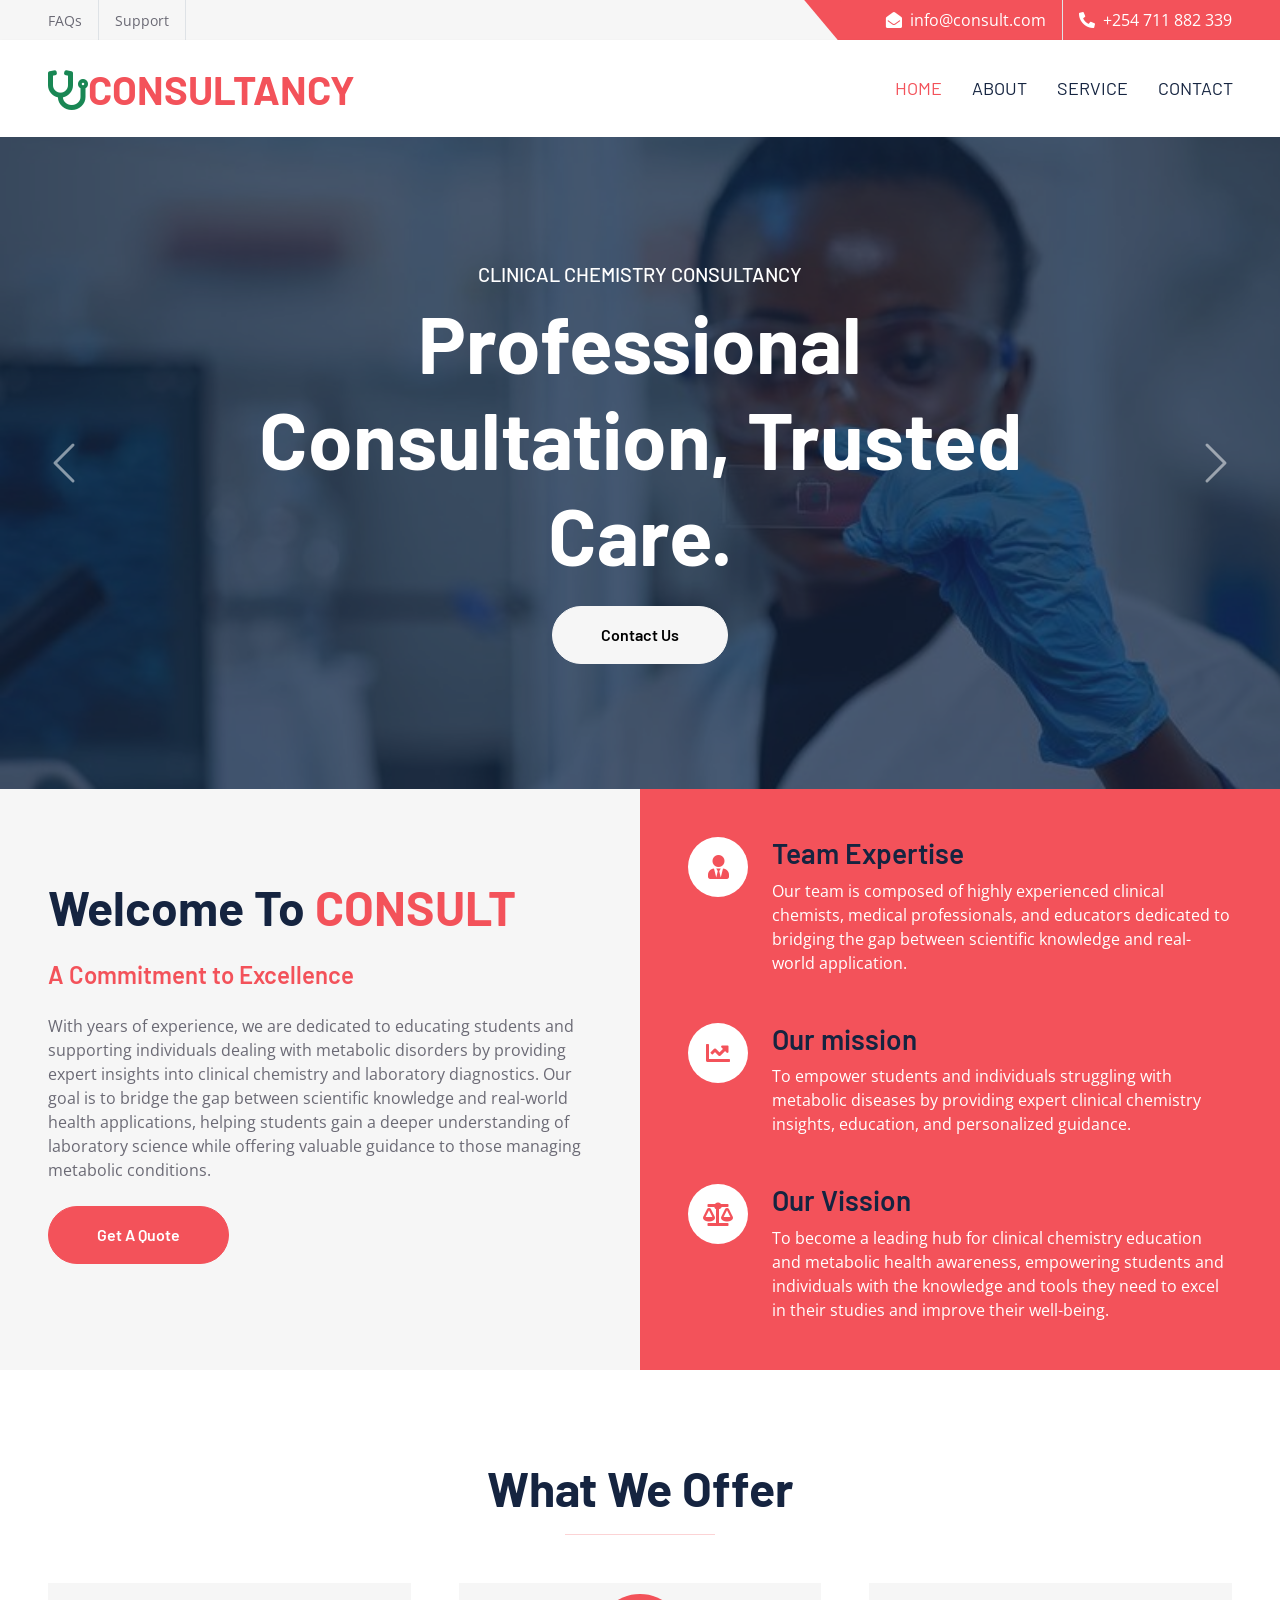
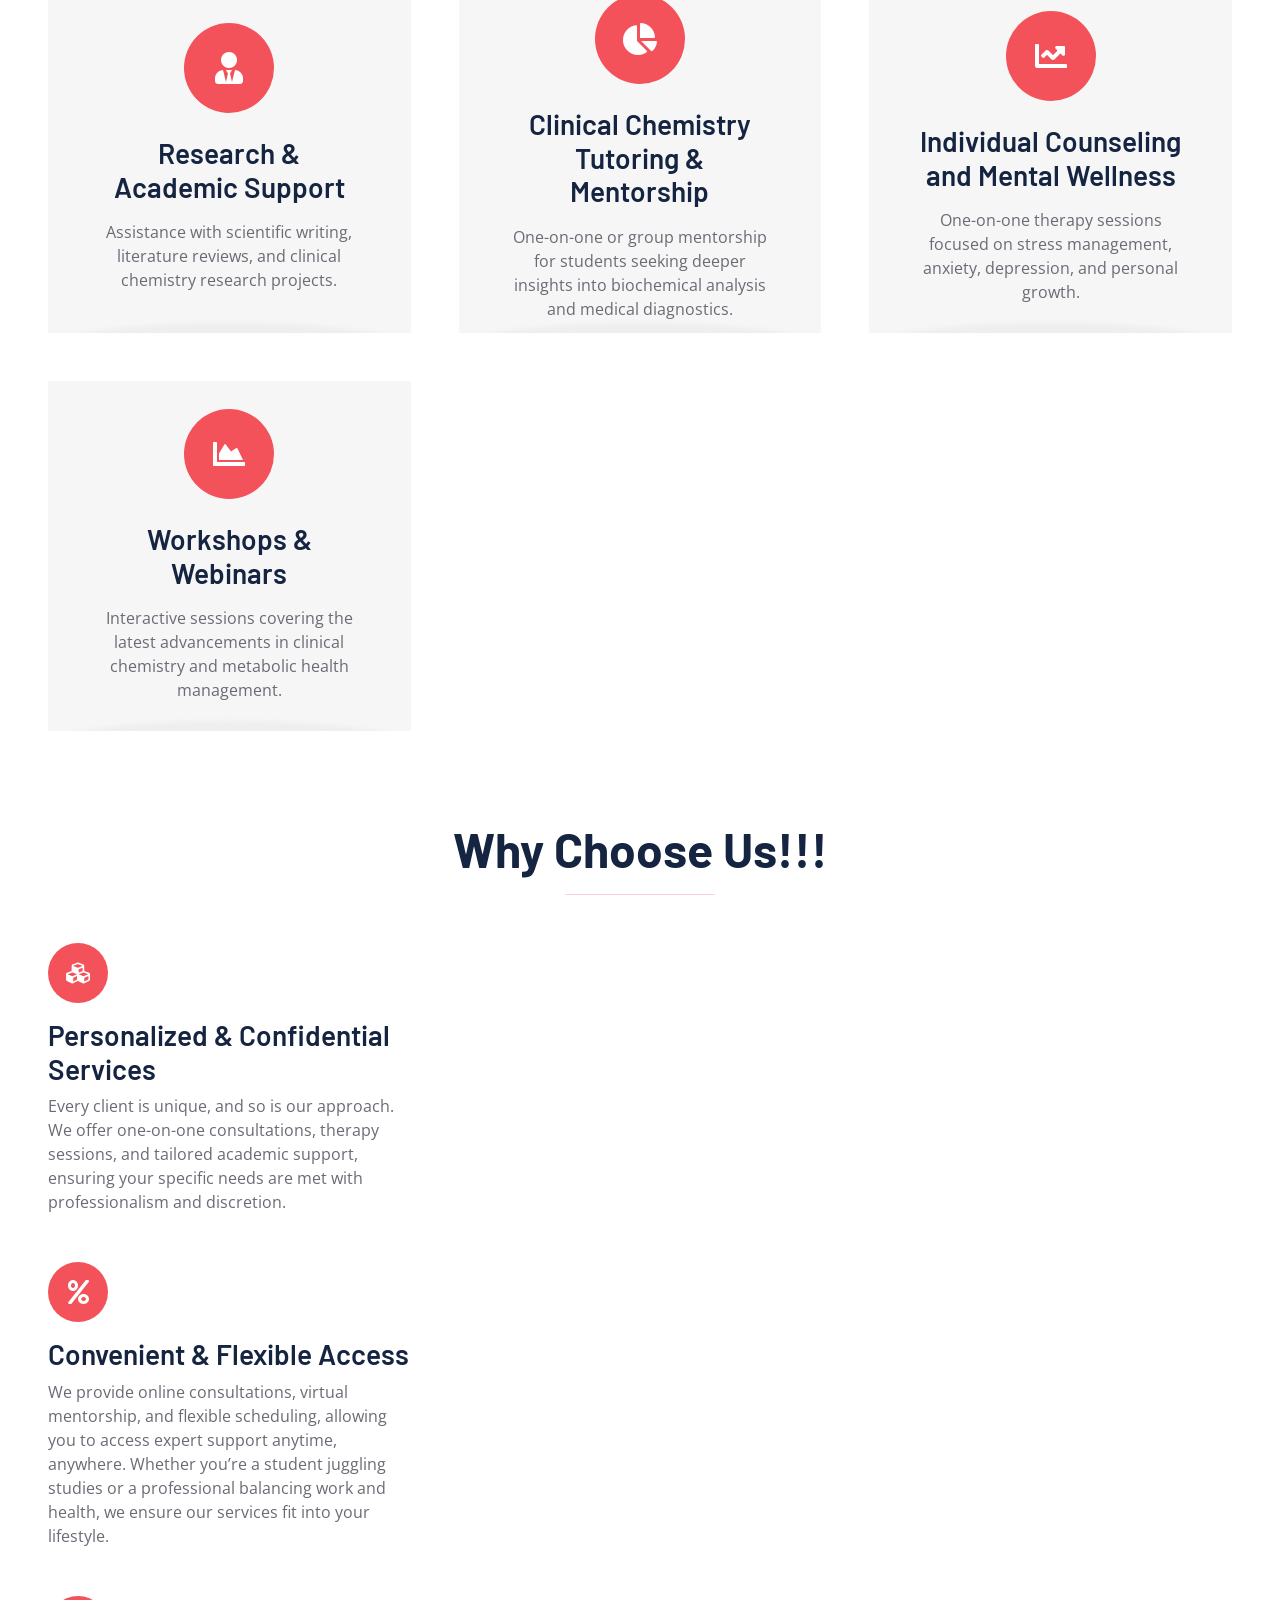
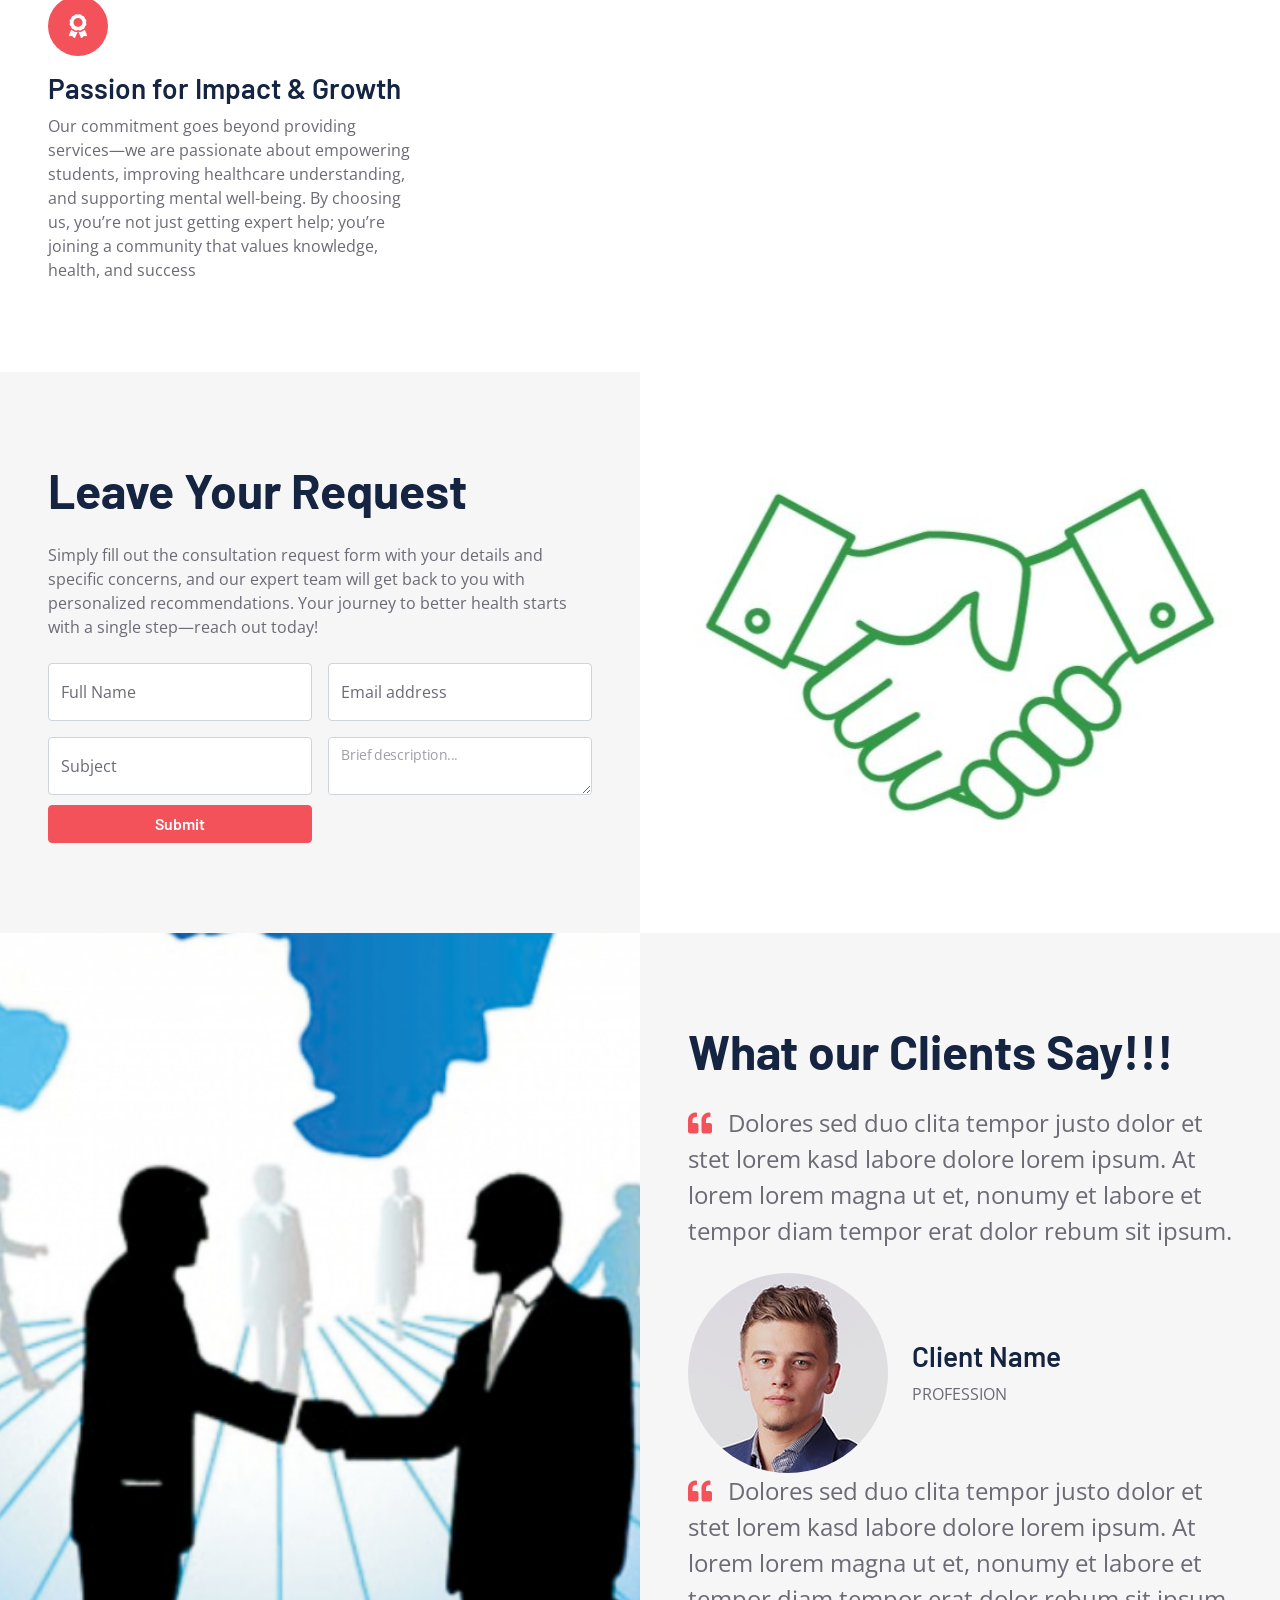
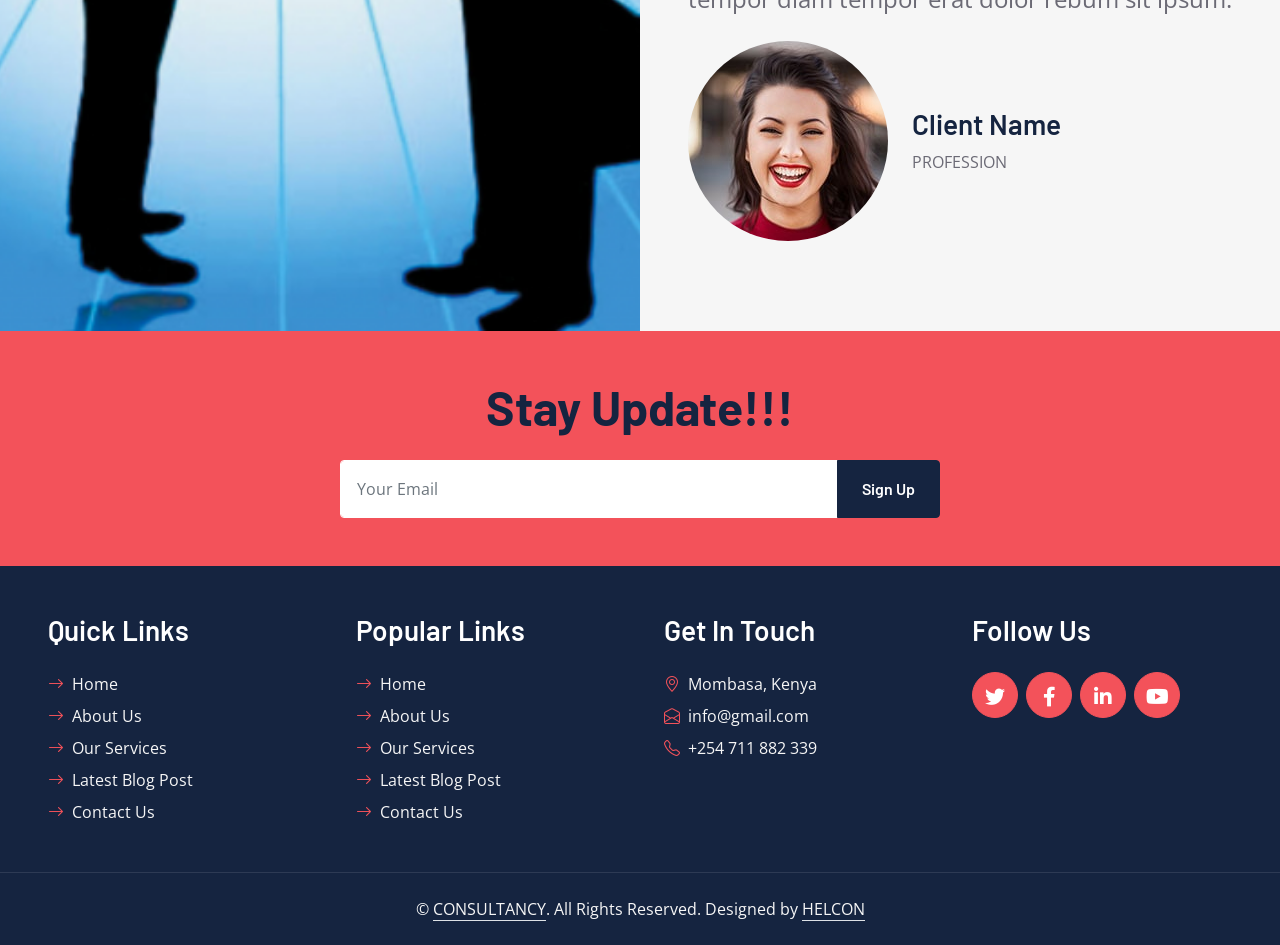
==== index.html @ 4b503c0a "yu" ====
<!DOCTYPE html>
<html lang="en">

<head>
    <meta charset="utf-8">
    <title>Clinical Chemist - Consultancy company</title>
    <meta content="width=device-width, initial-scale=1.0" name="viewport">
    <meta content="Free HTML Templates" name="keywords">
    <meta content="Free HTML Templates" name="description">

    <!-- Favicon -->
    <link href="img/favicon.ico" rel="icon">

    <!-- Google Web Fonts -->
    <link rel="preconnect" href="https://fonts.googleapis.com">
    <link rel="preconnect" href="https://fonts.gstatic.com" crossorigin>
    <link
        href="https://fonts.googleapis.com/css2?family=Barlow:wght@500;600;700&family=Open+Sans:wght@400;600&display=swap"
        rel="stylesheet">

    <!-- Icon Font Stylesheet -->
    <link href="https://cdnjs.cloudflare.com/ajax/libs/font-awesome/5.10.0/css/all.min.css" rel="stylesheet">
    <link href="https://cdn.jsdelivr.net/npm/bootstrap-icons@1.4.1/font/bootstrap-icons.css" rel="stylesheet">

    <!-- Libraries Stylesheet -->
    <link href="lib/owlcarousel/assets/owl.carousel.min.css" rel="stylesheet">

    <!-- Customized Bootstrap Stylesheet -->
    <link href="css/bootstrap.min.css" rel="stylesheet">

    <!-- Template Stylesheet -->
    <link href="css/style.css" rel="stylesheet">
</head>

<div>
    <!-- Topbar Start -->
    <div class="container-fluid bg-secondary ps-5 pe-0 d-none d-lg-block">
        <div class="row gx-0">
            <div class="col-md-6 text-center text-lg-start mb-2 mb-lg-0">
                <div class="d-inline-flex align-items-center">
                    <a class="text-body py-2 pe-3 border-end" href=""><small>FAQs</small></a>
                    <a class="text-body py-2 px-3 border-end" href=""><small>Support</small></a>


                </div>
            </div>
            <div class="col-md-6 text-center text-lg-end">
                <div class="position-relative d-inline-flex align-items-center bg-primary text-white top-shape px-5">
                    <div class="me-3 pe-3 border-end py-2">
                        <p class="m-0"><i class="fa fa-envelope-open me-2"></i>info@consult.com</p>
                    </div>
                    <div class="py-2">
                        <p class="m-0"><i class="fa fa-phone-alt me-2"></i>+254 711 882 339</p>
                    </div>
                </div>
            </div>
        </div>
    </div>
    <!-- Topbar End -->


    <!-- Navbar Start -->
    <nav class="navbar navbar-expand-lg bg-white navbar-light shadow-sm px-5 py-3 py-lg-0">
        <a href="index.html" class="navbar-brand p-0">
            <h1 class="m-0 text-uppercase text-primary"><i class="fas fa-stethoscope text-success"></i>consultancy
            </h1>
        </a>
        <button class="navbar-toggler" type="button" data-bs-toggle="collapse" data-bs-target="#navbarCollapse">
            <span class="navbar-toggler-icon"></span>
        </button>
        <div class="collapse navbar-collapse" id="navbarCollapse">
            <div class="navbar-nav ms-auto py-0 me-n3">
                <a href="index.html" class="nav-item nav-link active">Home</a>
                <a href="#" class="nav-item nav-link">About</a>
                <a href="#" class="nav-item nav-link">Service</a>
                <!-- <div class="nav-item dropdown">
                    <a href="#" class="nav-link dropdown-toggle" data-bs-toggle="dropdown">Pages</a>
                    <div class="dropdown-menu m-0">
                        <a href="blog.html" class="dropdown-item">Blog Grid</a>
                        <a href="detail.html" class="dropdown-item">Blog Detail</a>
                        <a href="feature.html" class="dropdown-item">Features</a>
                        <a href="quote.html" class="dropdown-item">Quote Form</a>
                        <a href="team.html" class="dropdown-item">The Team</a>
                        <a href="testimonial.html" class="dropdown-item">Testimonial</a>
                    </div>
                </div> -->
                <a href="contact.html" class="nav-item nav-link">Contact</a>
            </div>
        </div>
    </nav>
    <!-- Navbar End -->


    <!-- Carousel Start -->
    <div class="container-fluid p-0">
        <div id="header-carousel" class="carousel slide carousel-fade" data-bs-ride="carousel">
            <div class="carousel-inner">
                <div class="carousel-item active">
                    <img class="w-100" src="img/her03.jpg" alt="Image">
                    <div class="carousel-caption d-flex flex-column align-items-center justify-content-center">
                        <div class="p-3" style="max-width: 900px;">
                            <h5 class="text-white text-uppercase">Clinical Chemistry Consultancy</h5>
                            <h1 class="display-1 text-white mb-md-4">Professional
                                Consultation, Trusted Care.</h1>

                            <a href="" class="btn btn-secondary py-md-3 px-md-5 rounded-pill">Contact Us</a>
                        </div>
                    </div>
                </div>
                <div class="carousel-item">
                    <img class="w-100" src="img/hero2.jpeg" alt="Image">
                    <div class="carousel-caption d-flex flex-column align-items-center justify-content-center">
                        <div class="p-3" style="max-width: 900px;">
                            <h5 class="text-white text-uppercase">Clinical Chemistry Consultancy</h5>
                            <h1 class="display-1 text-white mb-md-4">Let Us Guide You to the Pinnacle of Success!</h1>

                            <a href="" class="btn btn-secondary py-md-3 px-md-5 rounded-pill">Contact Us</a>
                        </div>
                    </div>
                </div>
            </div>
            <button class="carousel-control-prev" type="button" data-bs-target="#header-carousel" data-bs-slide="prev">
                <span class="carousel-control-prev-icon" aria-hidden="true"></span>
                <span class="visually-hidden">Previous</span>
            </button>
            <button class="carousel-control-next" type="button" data-bs-target="#header-carousel" data-bs-slide="next">
                <span class="carousel-control-next-icon" aria-hidden="true"></span>
                <span class="visually-hidden">Next</span>
            </button>
        </div>
    </div>
    <!-- Carousel End -->


    <!-- About Start -->
    <div class="container-fluid bg-secondary p-0">
        <div class="row g-0">
            <div class="col-lg-6 py-6 px-5">
                <h1 class="display-5 mb-4">Welcome To <span class="text-primary">CONSULT</span></h1>
                <h4 class="text-primary mb-4">A Commitment to Excellence</h4>
                <p class="mb-4">With years of experience, we are dedicated to educating students and supporting
                    individuals dealing with metabolic disorders by providing expert
                    insights into clinical chemistry and laboratory diagnostics. Our goal is to bridge the gap between
                    scientific knowledge
                    and real-world health applications, helping students gain a deeper understanding of laboratory
                    science while offering
                    valuable guidance to those managing metabolic conditions.</p>

                <a href="" class="btn btn-primary py-md-3 px-md-5 rounded-pill">Get A Quote</a>
            </div>
            <div class="col-lg-6">
                <div class="h-100 d-flex flex-column justify-content-center bg-primary p-5">
                    <div class="d-flex text-white mb-5">
                        <div class="d-flex flex-shrink-0 align-items-center justify-content-center bg-white text-primary rounded-circle mx-auto mb-4"
                            style="width: 60px; height: 60px;">
                            <i class="fa fa-user-tie fs-4"></i>
                        </div>
                        <div class="ps-4">
                            <h3>Team Expertise</h3>
                            <p class="mb-0">Our team is composed of highly experienced clinical chemists, medical
                                professionals, and educators dedicated to bridging
                                the gap between scientific knowledge and real-world application.</p>
                        </div>
                    </div>
                    <div class="d-flex text-white mb-5">
                        <div class="d-flex flex-shrink-0 align-items-center justify-content-center bg-white text-primary rounded-circle mx-auto mb-4"
                            style="width: 60px; height: 60px;">
                            <i class="fa fa-chart-line fs-4"></i>
                        </div>
                        <div class="ps-4">
                            <h3>Our mission</h3>
                            <p class="mb-0">To empower students and individuals struggling with metabolic diseases by
                                providing expert clinical
                                chemistry insights, education, and personalized guidance.</p>
                        </div>
                    </div>
                    <div class="d-flex text-white">
                        <div class="d-flex flex-shrink-0 align-items-center justify-content-center bg-white text-primary rounded-circle mx-auto mb-4"
                            style="width: 60px; height: 60px;">
                            <i class="fa fa-balance-scale fs-4"></i>
                        </div>
                        <div class="ps-4">
                            <h3>Our Vission</h3>
                            <p class="mb-0">To become a leading hub for clinical chemistry education and metabolic
                                health awareness, empowering students and
                                individuals with the knowledge and tools they need to excel in their studies and improve
                                their well-being.</p>
                        </div>
                    </div>
                </div>
            </div>
        </div>
    </div>
    <!-- About End -->


    <!-- Services Start -->
    <div class="container-fluid pt-6 px-5">
        <div class="text-center mx-auto mb-5" style="max-width: 600px;">
            <h1 class="display-5 mb-0">What We Offer</h1>
            <hr class="w-25 mx-auto bg-primary">
        </div>
        <div class="row g-5">
            <div class="col-lg-4 col-md-6">
                <div class="service-item bg-secondary text-center px-5">
                    <div class="d-flex align-items-center justify-content-center bg-primary text-white rounded-circle mx-auto mb-4"
                        style="width: 90px; height: 90px;">
                        <i class="fa fa-user-tie fa-2x"></i>
                    </div>
                    <h3 class="mb-3">Research & Academic Support</h3>
                    <p class="mb-0">Assistance with scientific writing, literature reviews, and clinical chemistry
                        research projects.</p>
                </div>
            </div>
            <div class="col-lg-4 col-md-6">
                <div class="service-item bg-secondary text-center px-5">
                    <div class="d-flex align-items-center justify-content-center bg-primary text-white rounded-circle mx-auto mb-4"
                        style="width: 90px; height: 90px;">
                        <i class="fa fa-chart-pie fa-2x"></i>
                    </div>
                    <h3 class="mb-3">Clinical Chemistry Tutoring & Mentorship</h3>
                    <p class="mb-0">One-on-one or group mentorship for students seeking deeper insights into
                        biochemical analysis and medical diagnostics.</p>
                </div>
            </div>
            <div class="col-lg-4 col-md-6">
                <div class="service-item bg-secondary text-center px-5">
                    <div class="d-flex align-items-center justify-content-center bg-primary text-white rounded-circle mx-auto mb-4"
                        style="width: 90px; height: 90px;">
                        <i class="fa fa-chart-line fa-2x"></i>
                    </div>
                    <h3 class="mb-3">Individual Counseling and Mental Wellness</h3>
                    <p class="mb-0">One-on-one therapy sessions focused on stress management, anxiety, depression, and
                        personal growth.</p>
                </div>
            </div>
            <div class="col-lg-4 col-md-6">
                <div class="service-item bg-secondary text-center px-5">
                    <div class="d-flex align-items-center justify-content-center bg-primary text-white rounded-circle mx-auto mb-4"
                        style="width: 90px; height: 90px;">
                        <i class="fa fa-chart-area fa-2x"></i>
                    </div>
                    <h3 class="mb-3">Workshops & Webinars</h3>
                    <p class="mb-0">Interactive sessions covering the latest advancements in clinical chemistry and
                        metabolic health management.</p>
                </div>
            </div>
        </div>
    </div>
    <!-- Services End -->


    <!-- Features Start -->
    <div class="container-fluid py-6 px-5">
        <div class="text-center mx-auto mb-5" style="max-width: 600px;">
            <h1 class="display-5 mb-0">Why Choose Us!!!</h1>
            <hr class="w-25 mx-auto bg-primary">
        </div>
        <div class="row g-5">
            <div class="col-lg-4">
                <div class="row g-5">
                    <div class="col-12">
                        <div class="bg-primary rounded-circle d-flex align-items-center justify-content-center mb-3"
                            style="width: 60px; height: 60px;">
                            <i class="fa fa-cubes fs-4 text-white"></i>
                        </div>
                        <h3>Personalized & Confidential Services</h3>
                        <p class="mb-0">Every client is unique, and so is our approach. We offer one-on-one
                            consultations, therapy sessions, and tailored
                            academic support, ensuring your specific needs are met with professionalism and discretion.
                        </p>
                    </div>
                    <div class="col-12">
                        <div class="bg-primary rounded-circle d-flex align-items-center justify-content-center mb-3"
                            style="width: 60px; height: 60px;">
                            <i class="fa fa-percent fs-4 text-white"></i>
                        </div>
                        <h3>Convenient & Flexible Access</h3>
                        <p class="mb-0">We provide online consultations, virtual mentorship, and flexible scheduling,
                            allowing you to access expert support
                            anytime, anywhere. Whether you’re a student juggling studies or a professional balancing
                            work and health, we ensure our
                            services fit into your lifestyle.</p>
                    </div>
                    <div class="col-12">
                        <div class="bg-primary rounded-circle d-flex align-items-center justify-content-center mb-3"
                            style="width: 60px; height: 60px;">
                            <i class="fa fa-award fs-4 text-white"></i>
                        </div>
                        <h3>Passion for Impact & Growth</h3>
                        <p class="mb-0">Our commitment goes beyond providing services—we are passionate about empowering
                            students, improving healthcare
                            understanding, and supporting mental well-being. By choosing us, you’re not just getting
                            expert help; you’re joining a
                            community that values knowledge, health, and success</p>
                    </div>
                </div>

            </div>
        </div>
    </div>
    <!-- Features Start -->


    <!-- Quote Start -->
    <div class="container-fluid bg-secondary px-0">
        <div class="row g-0">
            <div class="col-lg-6 py-6 px-5">
                <h1 class="display-5 mb-4">Leave Your Request</h1>
                <p class="mb-4">Simply fill out the consultation request form with your details and specific concerns,
                    and our expert team will get back
                    to you with personalized recommendations. Your journey to better health starts with a single
                    step—reach out today!</p>
                <form>
                    <div class="row gx-3">
                        <div class="col-6">
                            <div class="form-floating">
                                <input type="text" class="form-control" id="form-floating-1" placeholder="John Doe">
                                <label for="form-floating-1">Full Name</label>
                            </div>
                        </div>
                        <div class="col-6">
                            <div class="form-floating mb-3">
                                <input type="email" class="form-control" id="form-floating-2"
                                    placeholder="name@example.com">
                                <label for="form-floating-2">Email address</label>
                            </div>
                        </div>
                        <div class="col-6">
                            <div class="form-floating">
                                <input type="text" class="form-control" id="form-floating-1" placeholder="John Doe">
                                <label for="form-floating-1">Subject</label>
                            </div>
                        </div>
                        <div class="col-6">
                            <div class="form-floating">
                                <textarea class="form-control" id="form-floating-1"></textarea>

                                <label for="form-floating-1">Brief description...</label>
                            </div>
                        </div>
                        <div class="col-6" style="margin-top: 10px;">
                            <button class="btn btn-primary w-100 h-100" type="submit">Submit</button>
                        </div>
                    </div>
                </form>
            </div>
            <div class="col-lg-6" style="min-height: 400px;">
                <div class="position-relative h-100">
                    <img class="position-absolute w-100 h-100" src="img/handshake.jpg" style="object-fit: cover;">
                </div>
            </div>
        </div>
    </div>
    <!-- Quote End -->


    <!-- Team Start -->
    <!--
    <div class="container-fluid py-6 px-5">
        <div class="text-center mx-auto mb-5" style="max-width: 600px;">
            <h1 class="display-5 mb-0">Our Team Members</h1>
            <hr class="w-25 mx-auto bg-primary">
        </div>
        <div class="row g-5">
            <div class="col-lg-4">
                <div class="team-item position-relative overflow-hidden">
                    <img class="img-fluid w-100" src="img/team-1.jpg" alt="">
                    <div class="team-text w-100 position-absolute top-50 text-center bg-primary p-4">
                        <h3 class="text-white">Full Name</h3>
                        <p class="text-white text-uppercase mb-0">Designation</p>
                    </div>
                </div>
            </div>
            <div class="col-lg-4">
                <div class="team-item position-relative overflow-hidden">
                    <img class="img-fluid w-100" src="img/team-2.jpg" alt="">
                    <div class="team-text w-100 position-absolute top-50 text-center bg-primary p-4">
                        <h3 class="text-white">Full Name</h3>
                        <p class="text-white text-uppercase mb-0">Designation</p>
                    </div>
                </div>
            </div>
            <div class="col-lg-4">
                <div class="team-item position-relative overflow-hidden">
                    <img class="img-fluid w-100" src="img/team-3.jpg" alt="">
                    <div class="team-text w-100 position-absolute top-50 text-center bg-primary p-4">
                        <h3 class="text-white">Full Name</h3>
                        <p class="text-white text-uppercase mb-0">Designation</p>
                    </div>
                </div>
            </div>
        </div>
    </div> -->
    <!-- Team End -->


    <!-- Testimonial Start -->
    <div class="container-fluid bg-secondary p-0">
        <div class="row g-0">
            <div class="col-lg-6" style="min-height: 500px;">
                <div class="position-relative h-100">
                    <img class="position-absolute w-100 h-100" src="img/client2.png" style="object-fit: cover;">
                </div>
            </div>
            <div class="col-lg-6 py-6 px-5">
                <h1 class="display-5 mb-4">What our Clients Say!!!</h1>
                <div class="owl-carousel testimonial-carousel">
                    <div class="testimonial-item">
                        <p class="fs-4 fw-normal mb-4"><i class="fa fa-quote-left text-primary me-3"></i>Dolores sed duo
                            clita tempor justo dolor et stet lorem kasd labore dolore lorem ipsum. At lorem lorem magna
                            ut et, nonumy et labore et tempor diam tempor erat dolor rebum sit ipsum.</p>
                        <div class="d-flex align-items-center">
                            <img class="img-fluid rounded-circle" src="img/testimonial-1.jpg" alt="">
                            <div class="ps-4">
                                <h3>Client Name</h3>
                                <span class="text-uppercase">Profession</span>
                            </div>
                        </div>
                    </div>
                    <div class="testimonial-item">
                        <p class="fs-4 fw-normal mb-4"><i class="fa fa-quote-left text-primary me-3"></i>Dolores sed duo
                            clita tempor justo dolor et stet lorem kasd labore dolore lorem ipsum. At lorem lorem magna
                            ut et, nonumy et labore et tempor diam tempor erat dolor rebum sit ipsum.</p>
                        <div class="d-flex align-items-center">
                            <img class="img-fluid rounded-circle" src="img/testimonial-2.jpg" alt="">
                            <div class="ps-4">
                                <h3>Client Name</h3>
                                <span class="text-uppercase">Profession</span>
                            </div>
                        </div>
                    </div>
                </div>
            </div>
        </div>
    </div>
    <!-- Testimonial End -->


    <!-- Blog Start -->
    <!--
    <div class="container-fluid py-6 px-5">
        <div class="text-center mx-auto mb-5" style="max-width: 600px;">
            <h1 class="display-5 mb-0">Latest Blog Post</h1>
            <hr class="w-25 mx-auto bg-primary">
        </div>
        <div class="row g-5">
            <div class="col-lg-4">
                <div class="blog-item">
                    <div class="position-relative overflow-hidden">
                        <img class="img-fluid" src="img/blog-1.jpg" alt="">
                    </div>
                    <div class="bg-secondary d-flex">
                        <div
                            class="flex-shrink-0 d-flex flex-column justify-content-center text-center bg-primary text-white px-4">
                            <span>01</span>
                            <h5 class="text-uppercase m-0">Jan</h5>
                            <span>2045</span>
                        </div>
                        <div class="d-flex flex-column justify-content-center py-3 px-4">
                            <div class="d-flex mb-2">
                                <small class="text-uppercase me-3"><i class="bi bi-person me-2"></i>Admin</small>
                                <small class="text-uppercase me-3"><i class="bi bi-bookmarks me-2"></i>Web
                                    Design</small>
                            </div>
                            <a class="h4" href="">Magna sea dolor ipsum amet lorem eos</a>
                        </div>
                    </div>
                </div>
            </div>
            <div class="col-lg-4">
                <div class="blog-item">
                    <div class="position-relative overflow-hidden">
                        <img class="img-fluid" src="img/blog-2.jpg" alt="">
                    </div>
                    <div class="bg-secondary d-flex">
                        <div
                            class="flex-shrink-0 d-flex flex-column justify-content-center text-center bg-primary text-white px-4">
                            <span>01</span>
                            <h5 class="text-uppercase m-0">Jan</h5>
                            <span>2045</span>
                        </div>
                        <div class="d-flex flex-column justify-content-center py-3 px-4">
                            <div class="d-flex mb-2">
                                <small class="text-uppercase me-3"><i class="bi bi-person me-2"></i>Admin</small>
                                <small class="text-uppercase me-3"><i class="bi bi-bookmarks me-2"></i>Web
                                    Design</small>
                            </div>
                            <a class="h4" href="">Magna sea dolor ipsum amet lorem eos</a>
                        </div>
                    </div>
                </div>
            </div>
            <div class="col-lg-4">
                <div class="blog-item">
                    <div class="position-relative overflow-hidden">
                        <img class="img-fluid" src="img/blog-3.jpg" alt="">
                    </div>
                    <div class="bg-secondary d-flex">
                        <div
                            class="flex-shrink-0 d-flex flex-column justify-content-center text-center bg-primary text-white px-4">
                            <span>01</span>
                            <h5 class="text-uppercase m-0">Jan</h5>
                            <span>2045</span>
                        </div>
                        <div class="d-flex flex-column justify-content-center py-3 px-4">
                            <div class="d-flex mb-2">
                                <small class="text-uppercase me-3"><i class="bi bi-person me-2"></i>Admin</small>
                                <small class="text-uppercase me-3"><i class="bi bi-bookmarks me-2"></i>Web
                                    Design</small>
                            </div>
                            <a class="h4" href="">Magna sea dolor ipsum amet lorem eos</a>
                        </div>
                    </div>
                </div>
            </div>
        </div>
    </div>
    -->
    <!-- Blog End -->


    <!-- Footer Start -->
    <div class="container-fluid bg-primary text-secondary p-5">
        <div class="row g-5">
            <div class="col-12 text-center">
                <h1 class="display-5 mb-4">Stay Update!!!</h1>
                <form class="mx-auto" style="max-width: 600px;">
                    <div class="input-group">
                        <input type="text" class="form-control border-white p-3" placeholder="Your Email">
                        <button class="btn btn-dark px-4">Sign Up</button>
                    </div>
                </form>
            </div>
        </div>
    </div>
    <div class="container-fluid bg-dark text-secondary p-5">
        <div class="row g-5">
            <div class="col-lg-3 col-md-6">
                <h3 class="text-white mb-4">Quick Links</h3>
                <div class="d-flex flex-column justify-content-start">
                    <a class="text-secondary mb-2" href="#"><i class="bi bi-arrow-right text-primary me-2"></i>Home</a>
                    <a class="text-secondary mb-2" href="#"><i class="bi bi-arrow-right text-primary me-2"></i>About
                        Us</a>
                    <a class="text-secondary mb-2" href="#"><i class="bi bi-arrow-right text-primary me-2"></i>Our
                        Services</a>
                    <a class="text-secondary mb-2" href="#"><i class="bi bi-arrow-right text-primary me-2"></i>Latest
                        Blog Post</a>
                    <a class="text-secondary" href="#"><i class="bi bi-arrow-right text-primary me-2"></i>Contact Us</a>
                </div>
            </div>
            <div class="col-lg-3 col-md-6">
                <h3 class="text-white mb-4">Popular Links</h3>
                <div class="d-flex flex-column justify-content-start">
                    <a class="text-secondary mb-2" href="#"><i class="bi bi-arrow-right text-primary me-2"></i>Home</a>
                    <a class="text-secondary mb-2" href="#"><i class="bi bi-arrow-right text-primary me-2"></i>About
                        Us</a>
                    <a class="text-secondary mb-2" href="#"><i class="bi bi-arrow-right text-primary me-2"></i>Our
                        Services</a>
                    <a class="text-secondary mb-2" href="#"><i class="bi bi-arrow-right text-primary me-2"></i>Latest
                        Blog Post</a>
                    <a class="text-secondary" href="#"><i class="bi bi-arrow-right text-primary me-2"></i>Contact Us</a>
                </div>
            </div>
            <div class="col-lg-3 col-md-6">
                <h3 class="text-white mb-4">Get In Touch</h3>
                <p class="mb-2"><i class="bi bi-geo-alt text-primary me-2"></i>Mombasa, Kenya</p>
                <p class="mb-2"><i class="bi bi-envelope-open text-primary me-2"></i>info@gmail.com</p>
                <p class="mb-0"><i class="bi bi-telephone text-primary me-2"></i>+254 711 882 339</p>
            </div>
            <div class="col-lg-3 col-md-6">
                <h3 class="text-white mb-4">Follow Us</h3>
                <div class="d-flex">
                    <a class="btn btn-lg btn-primary btn-lg-square rounded-circle me-2" href="#"><i
                            class="fab fa-twitter fw-normal"></i></a>
                    <a class="btn btn-lg btn-primary btn-lg-square rounded-circle me-2" href="#"><i
                            class="fab fa-facebook-f fw-normal"></i></a>
                    <a class="btn btn-lg btn-primary btn-lg-square rounded-circle me-2"
                        href="https://freewebsitecode.com"><i class="fab fa-linkedin-in fw-normal"></i></a>
                    <a class="btn btn-lg btn-primary btn-lg-square rounded-circle" href="#"><i
                            class="fab fa-youtube fw-normal"></i></a>
                </div>
            </div>
        </div>
    </div>
    <div class="container-fluid bg-dark text-secondary text-center border-top py-4 px-5"
        style="border-color: rgba(256, 256, 256, .1) !important;">
        <p class="m-0">&copy; <a class="text-secondary border-bottom" href="">CONSULTANCY</a>. All Rights Reserved.
            Designed by <a class="text-secondary border-bottom" href="https://helcon.xyz">HELCON</a></p>
    </div>
    <!-- Footer End -->


    <!-- Back to Top -->
    <a href="#" class="btn btn-lg btn-primary btn-lg-square rounded-circle back-to-top"><i
            class="bi bi-arrow-up"></i></a>


    <!-- JavaScript Libraries -->
    <script src="https://code.jquery.com/jquery-3.4.1.min.js"></script>
    <script src="https://cdn.jsdelivr.net/npm/bootstrap@5.0.0/dist/js/bootstrap.bundle.min.js"></script>
    <script src="lib/easing/easing.min.js"></script>
    <script src="lib/waypoints/waypoints.min.js"></script>
    <script src="lib/owlcarousel/owl.carousel.min.js"></script>

    <!-- Template Javascript -->
    <script src="js/main.js"></script>
    </body>

</html>
---- css/style.css ----
/********** Template CSS **********/
:root {
    --primary: #F3525A;
    --secondary: #F6F6F6;
    --light: #FFFFFF;
    --dark: #152440;
}

h1,
h2,
.font-weight-bold {
    font-weight: 700 !important;
}

h3,
h4,
.font-weight-semi-bold {
    font-weight: 600 !important;
}

h5,
h6,
.font-weight-medium {
    font-weight: 500 !important;
}

.pt-6 {
    padding-top: 90px;
}

.pb-6 {
    padding-bottom: 90px;
}

.py-6 {
    padding-top: 90px;
    padding-bottom: 90px;
}

.btn {
    font-family: 'Barlow', sans-serif;
    font-weight: 600;
    transition: .5s;
}

.btn-primary {
    color: #FFFFFF;
}

.btn-square {
    width: 36px;
    height: 36px;
}

.btn-sm-square {
    width: 28px;
    height: 28px;
}

.btn-lg-square {
    width: 46px;
    height: 46px;
}

.btn-square,
.btn-sm-square,
.btn-lg-square {
    padding-left: 0;
    padding-right: 0;
    text-align: center;
}

.back-to-top {
    position: fixed;
    display: none;
    right: 45px;
    bottom: 45px;
    z-index: 99;
}

.top-shape::before {
    position: absolute;
    content: "";
    width: 35px;
    height: 100%;
    top: 0;
    left: -17px;
    background: var(--primary);
    transform: skew(40deg);
}

.navbar-light .navbar-nav .nav-link {
    font-family: 'Barlow', sans-serif;
    padding: 35px 15px;
    font-size: 18px;
    text-transform: uppercase;
    color: var(--dark);
    outline: none;
    transition: .5s;
}

.sticky-top.navbar-light .navbar-nav .nav-link {
    padding: 20px 15px;
}

.navbar-light .navbar-nav .nav-link:hover,
.navbar-light .navbar-nav .nav-link.active {
    color: var(--primary);
}

@media (max-width: 991.98px) {
    .navbar-light .navbar-nav .nav-link  {
        padding: 10px 0;
    }
}

.carousel-caption {
    top: 0;
    left: 0;
    right: 0;
    bottom: 0;
    background: rgba(21, 36, 64, .7);
    z-index: 1;
}

@media (max-width: 576px) {
    .carousel-caption h5 {
        font-size: 14px;
        font-weight: 500 !important;
    }

    .carousel-caption h1 {
        font-size: 30px;
        font-weight: 600 !important;
    }
}

.carousel-control-prev,
.carousel-control-next {
    width: 10%;
}

.carousel-control-prev-icon,
.carousel-control-next-icon {
    width: 3rem;
    height: 3rem;
}

.service-item {
    position: relative;
    overflow: hidden;
    height: 350px;
    display: flex;
    flex-direction: column;
    align-items: center;
    justify-content: center;
    transition: .3s;
}

.service-item::after {
    position: absolute;
    content: "";
    width: 100%;
    height: 50px;
    bottom: -50px;
    left: 0;
    background: var(--light);
    border-radius: 100% 100% 0 0;
    box-shadow: 0px -10px 5px #EEEEEE;
    transition: .5s;
}

.service-item:hover::after {
    bottom: -25px;
}

.service-item p {
    transition: .3s;
}

.service-item:hover p {
    margin-bottom: 25px !important;
}

.team-item img {
    transform: scale(1.15);
    margin-left: -30px;
    transition: .5s;
}

.team-item:hover img {
    margin-left: 0;
}

.team-item .team-text {
    left: -100%;
    transition: .5s;
}

.team-item .team-text::after {
    position: absolute;
    content: "";
    width: 0;
    height: 0;
    top: 50%;
    right: -60px;
    margin-top: -30px;
    border: 30px solid;
    border-color: transparent transparent transparent var(--primary);
}

.team-item:hover .team-text {
    left: 0;
}

.testimonial-carousel .owl-nav {
    margin-top: 30px;
    display: flex;
    justify-content: start;
}

.testimonial-carousel .owl-nav .owl-prev,
.testimonial-carousel .owl-nav .owl-next{
    position: relative;
    margin: 0 5px;
    width: 45px;
    height: 45px;
    display: flex;
    align-items: center;
    justify-content: center;
    color: #FFFFFF;
    background: var(--primary);
    font-size: 22px;
    border-radius: 45px;
    transition: .5s;
}

.testimonial-carousel .owl-nav .owl-prev:hover,
.testimonial-carousel .owl-nav .owl-next:hover {
    color: var(--dark);
}

.testimonial-carousel .owl-item img {
    width: 90px;
    height: 90px;
}

.blog-item img {
    transition: .5s;
}

.blog-item:hover img {
    transform: scale(1.1);
}
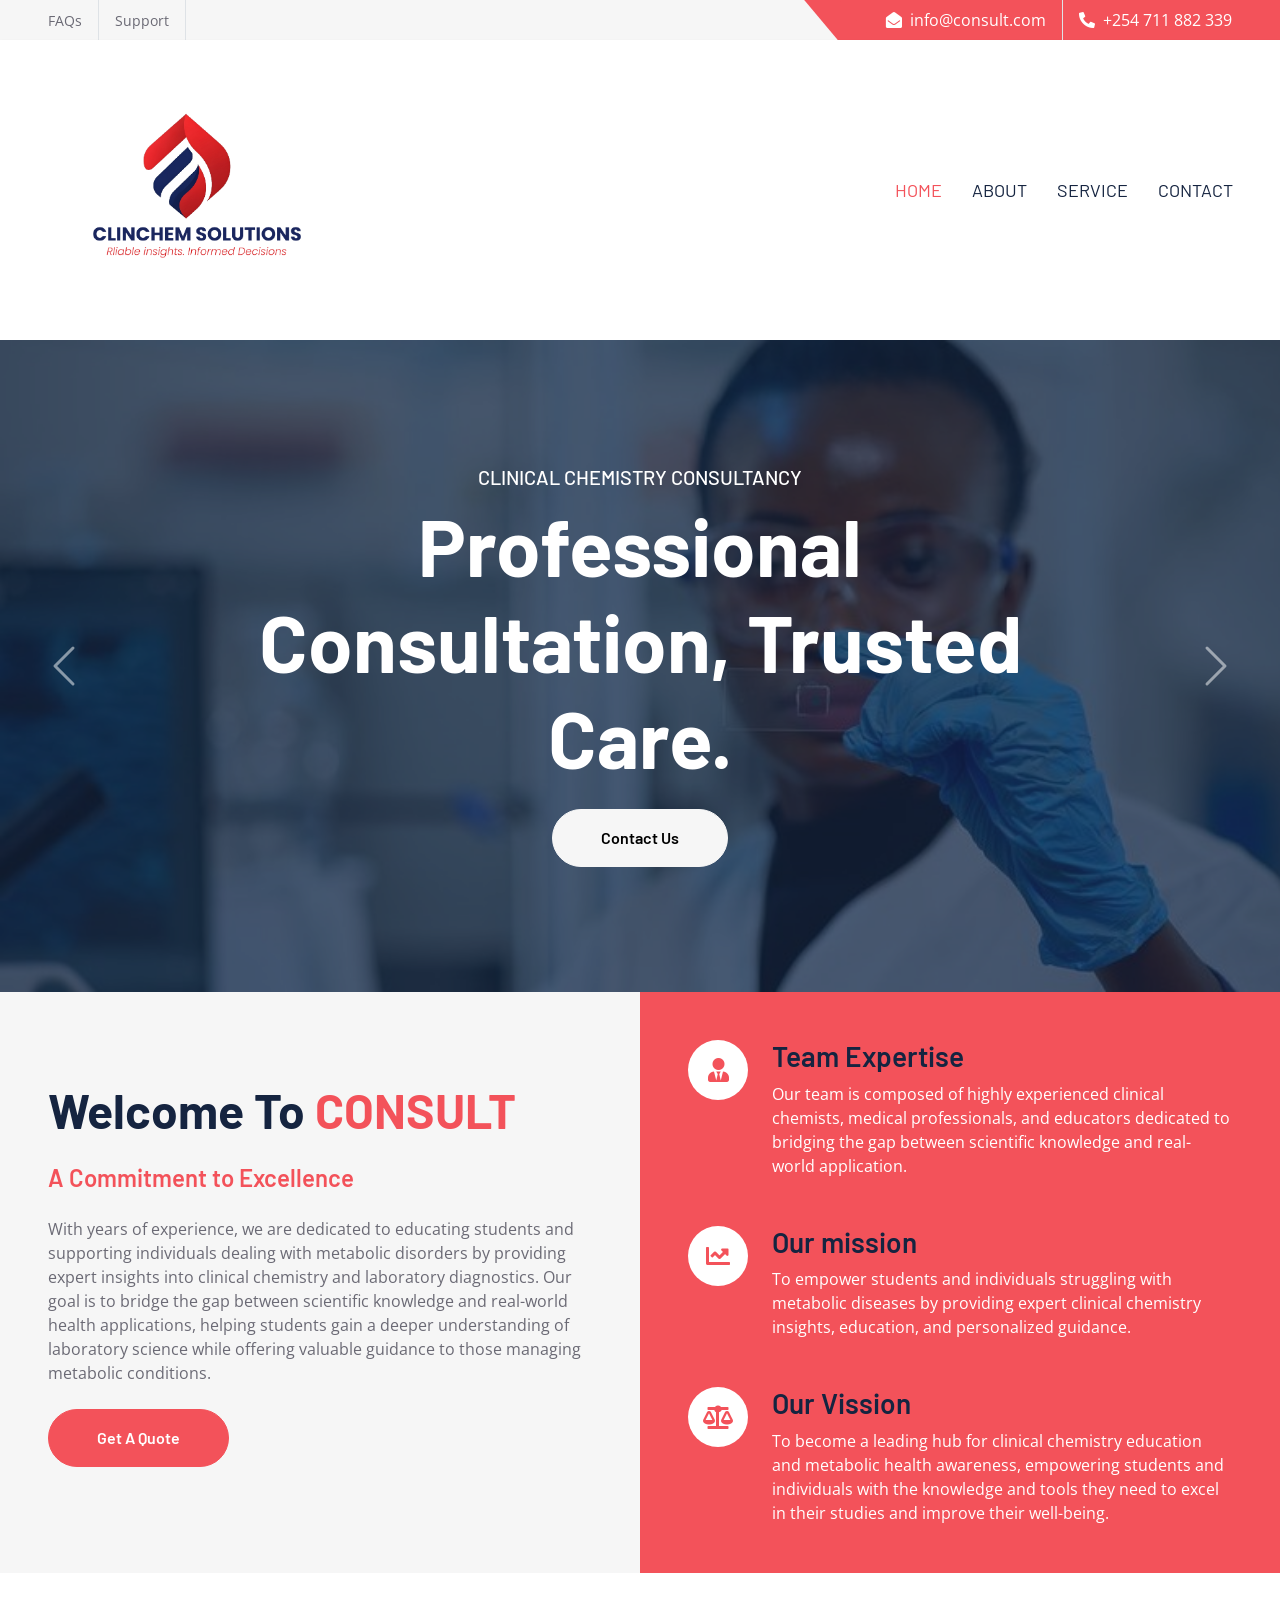
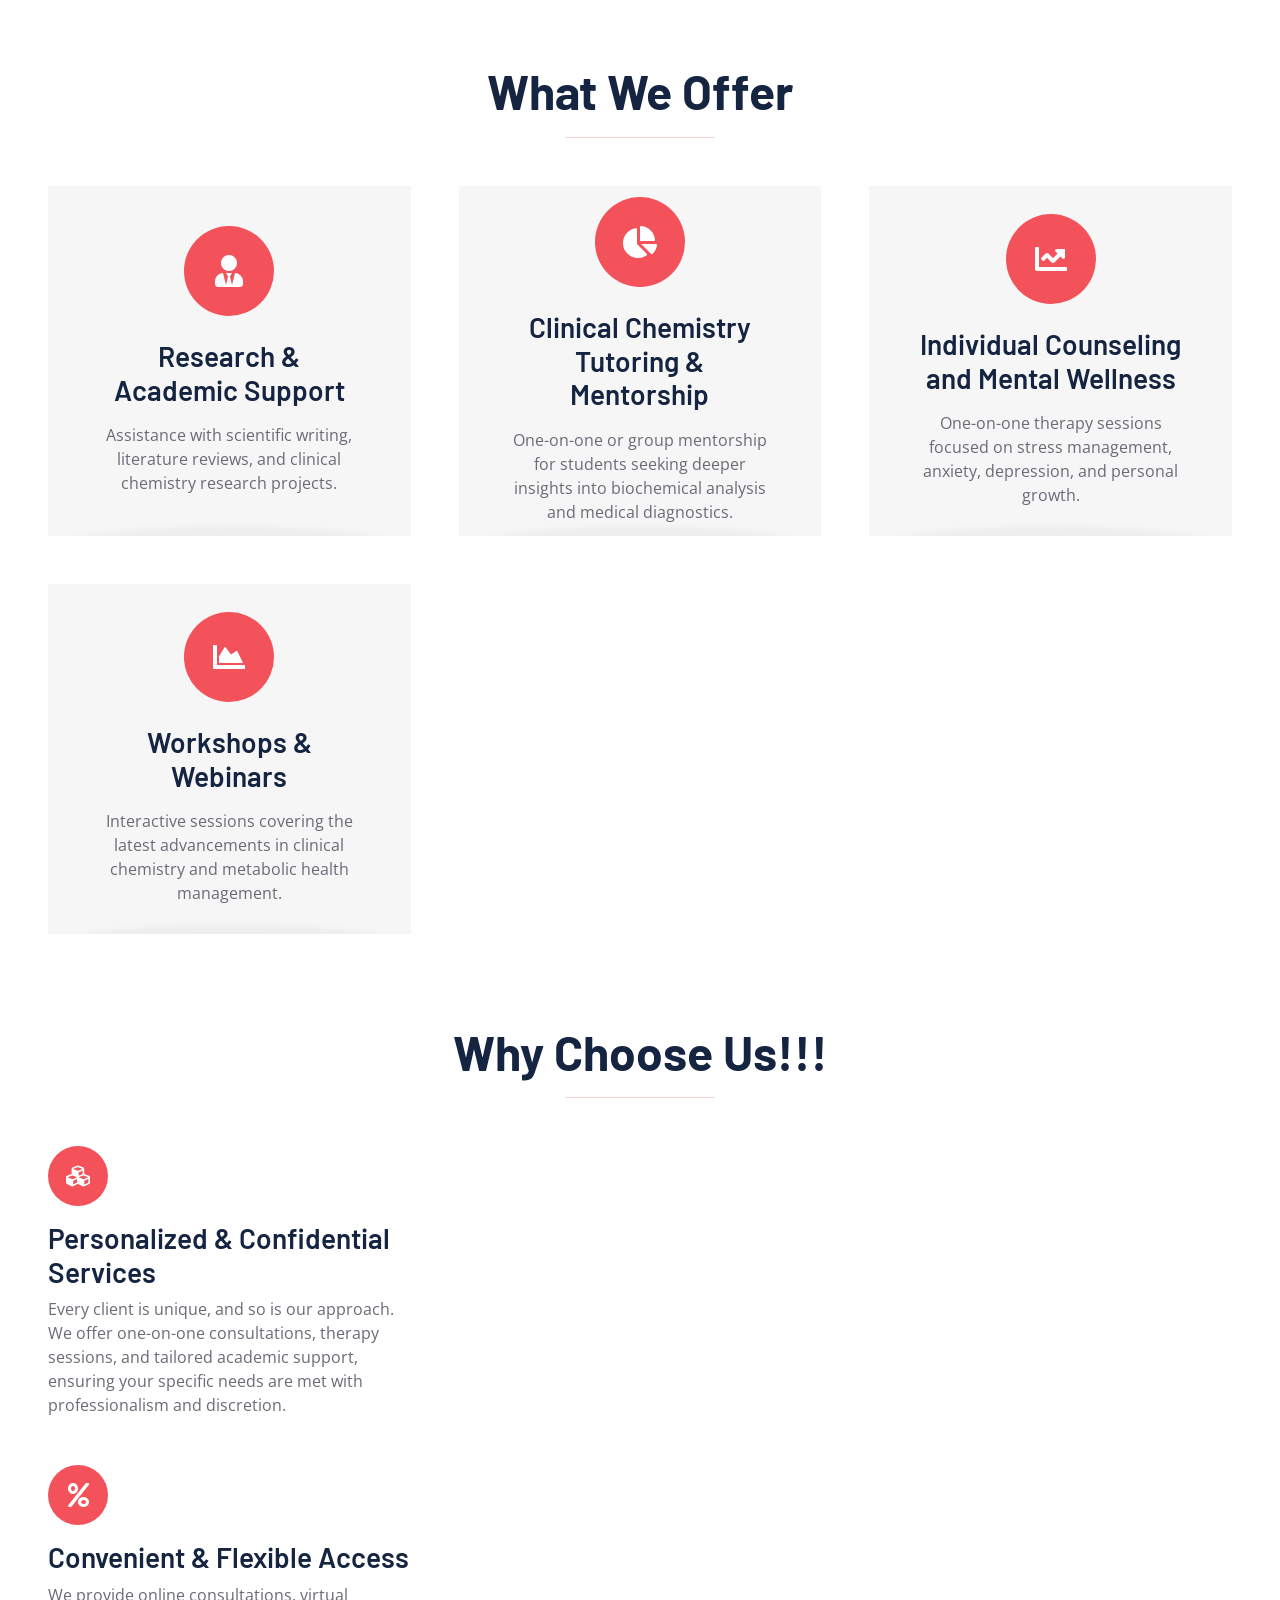
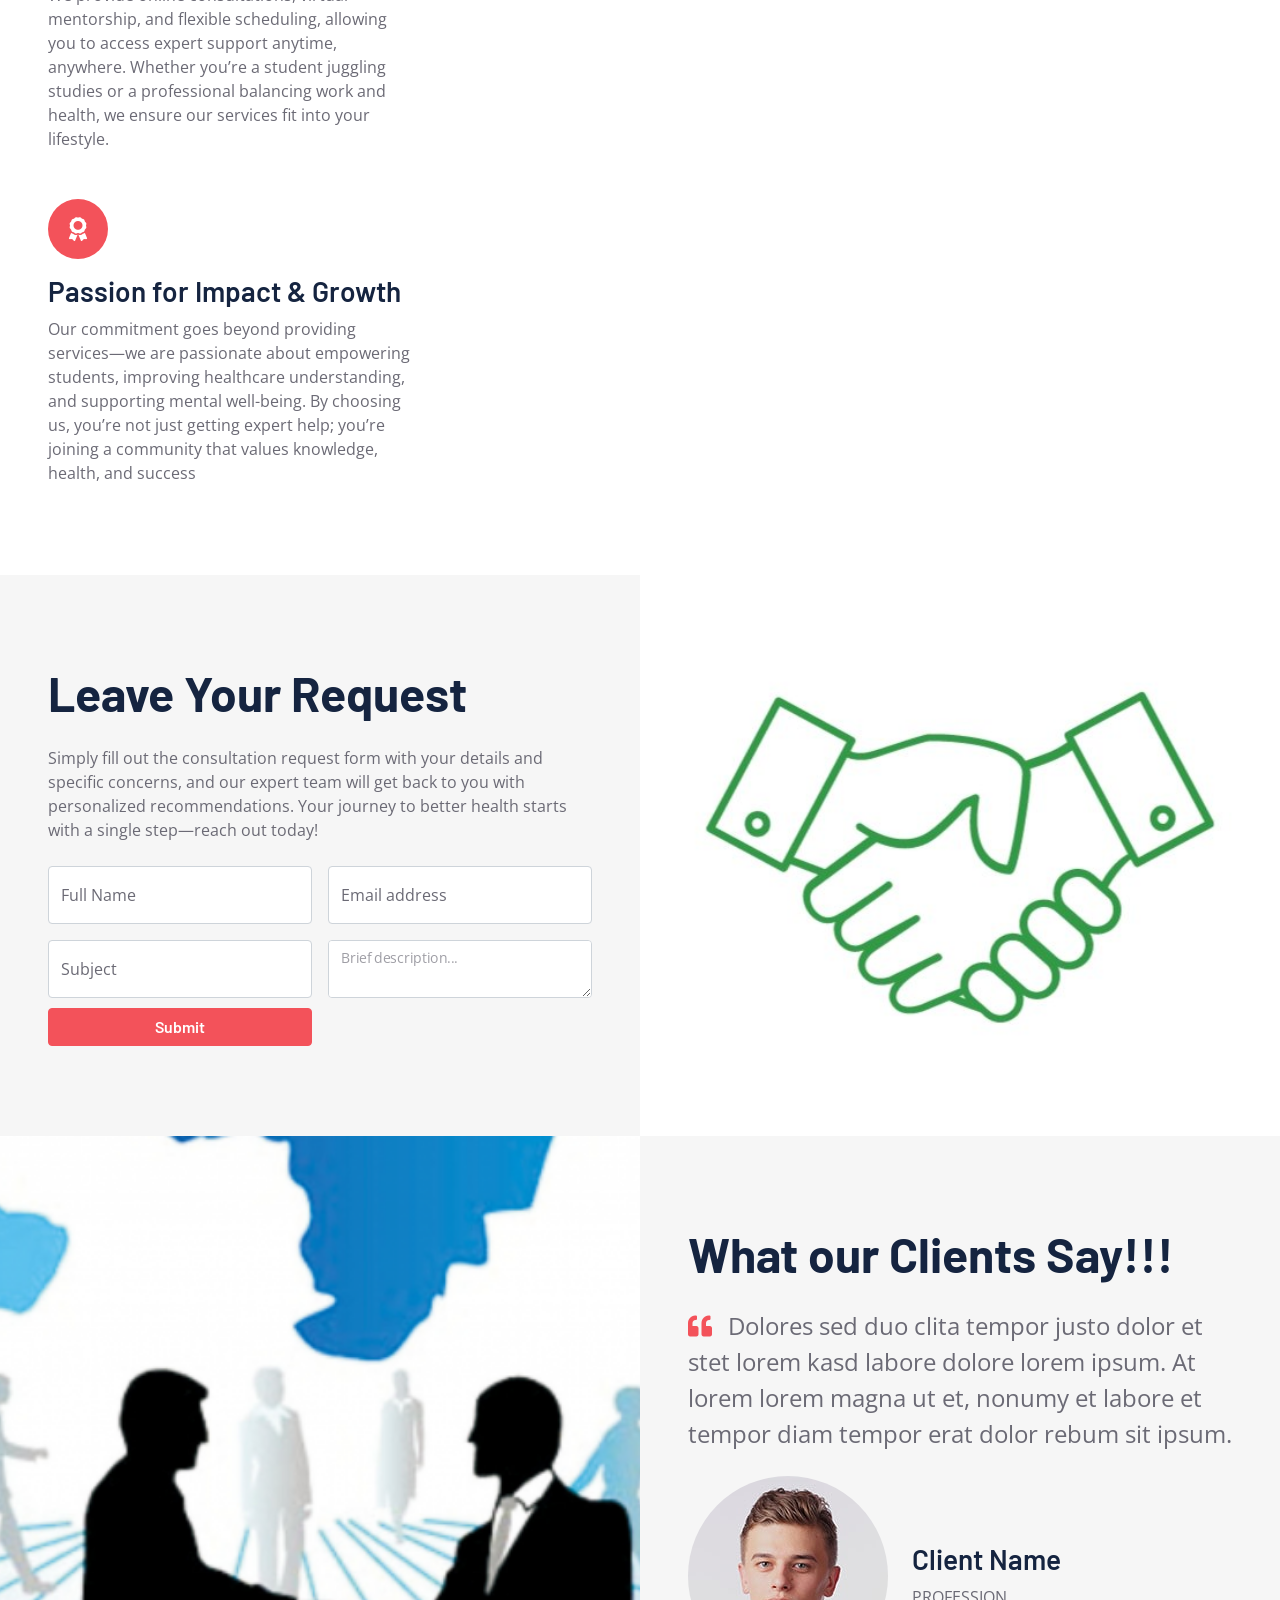
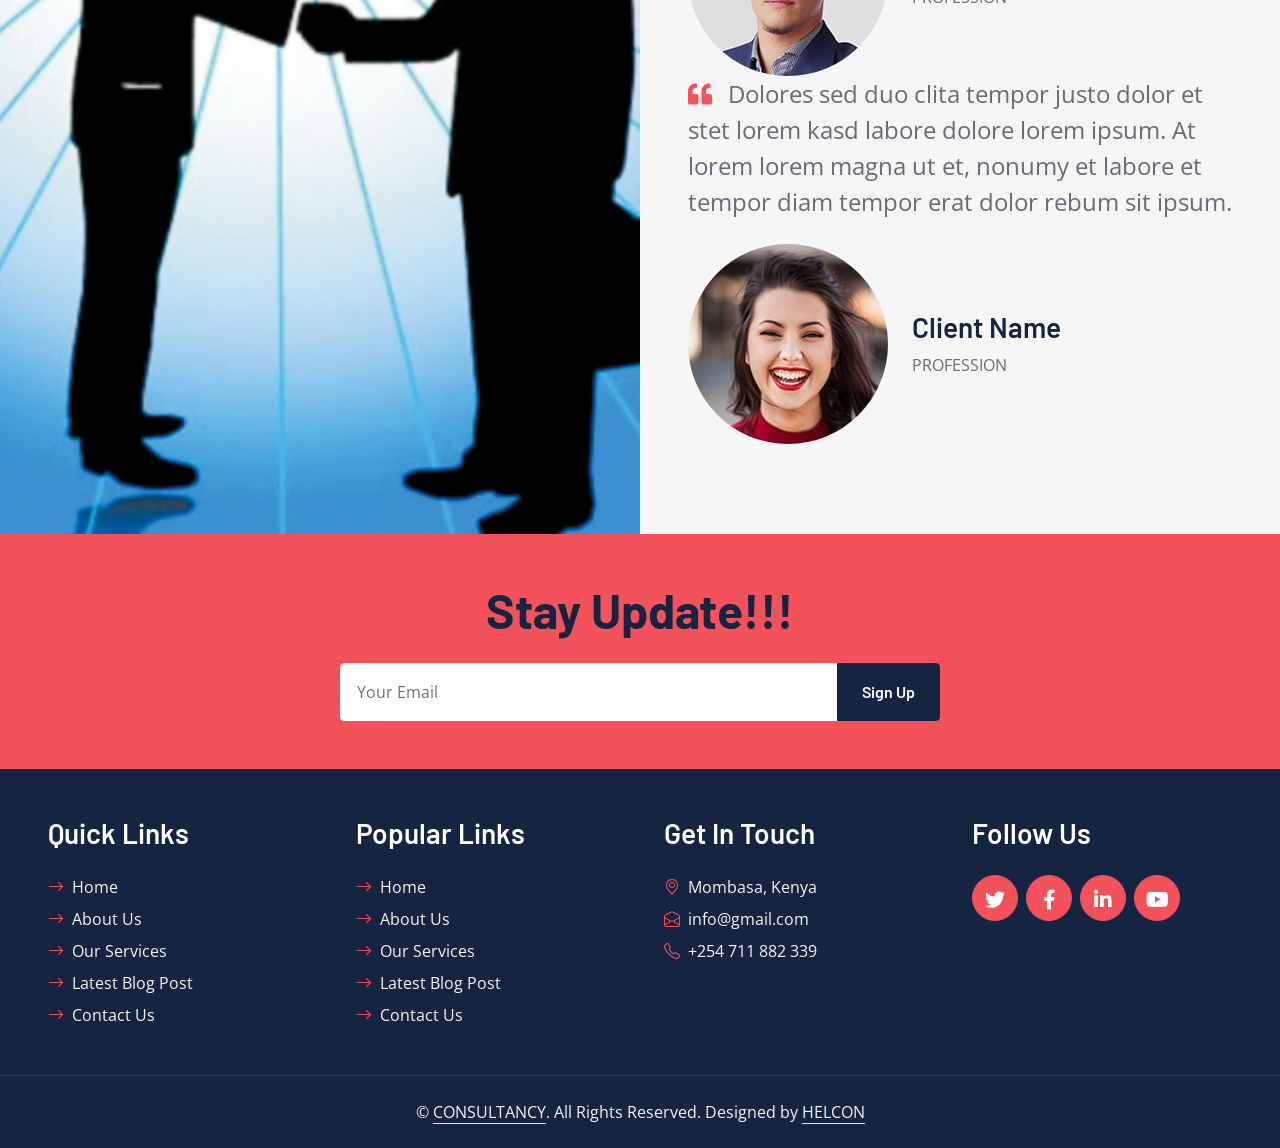
==== commit a771163e: "uifc" ====
--- a/index.html
+++ b/index.html
@@ -9,7 +9,7 @@
     <meta content="Free HTML Templates" name="description">
 
     <!-- Favicon -->
-    <link href="img/favicon.ico" rel="icon">
+    <link href="img/logo.png" rel="icon">
 
     <!-- Google Web Fonts -->
     <link rel="preconnect" href="https://fonts.googleapis.com">
@@ -62,7 +62,8 @@
     <!-- Navbar Start -->
     <nav class="navbar navbar-expand-lg bg-white navbar-light shadow-sm px-5 py-3 py-lg-0">
         <a href="index.html" class="navbar-brand p-0">
-            <h1 class="m-0 text-uppercase text-primary"><i class="fas fa-stethoscope text-success"></i>consultancy
+            <h1 class="m-0 text-uppercase text-primary"><img src="img/logo2.png" alt=""
+                    style="width: 300px;height: 300px;">
             </h1>
         </a>
         <button class="navbar-toggler" type="button" data-bs-toggle="collapse" data-bs-target="#navbarCollapse">
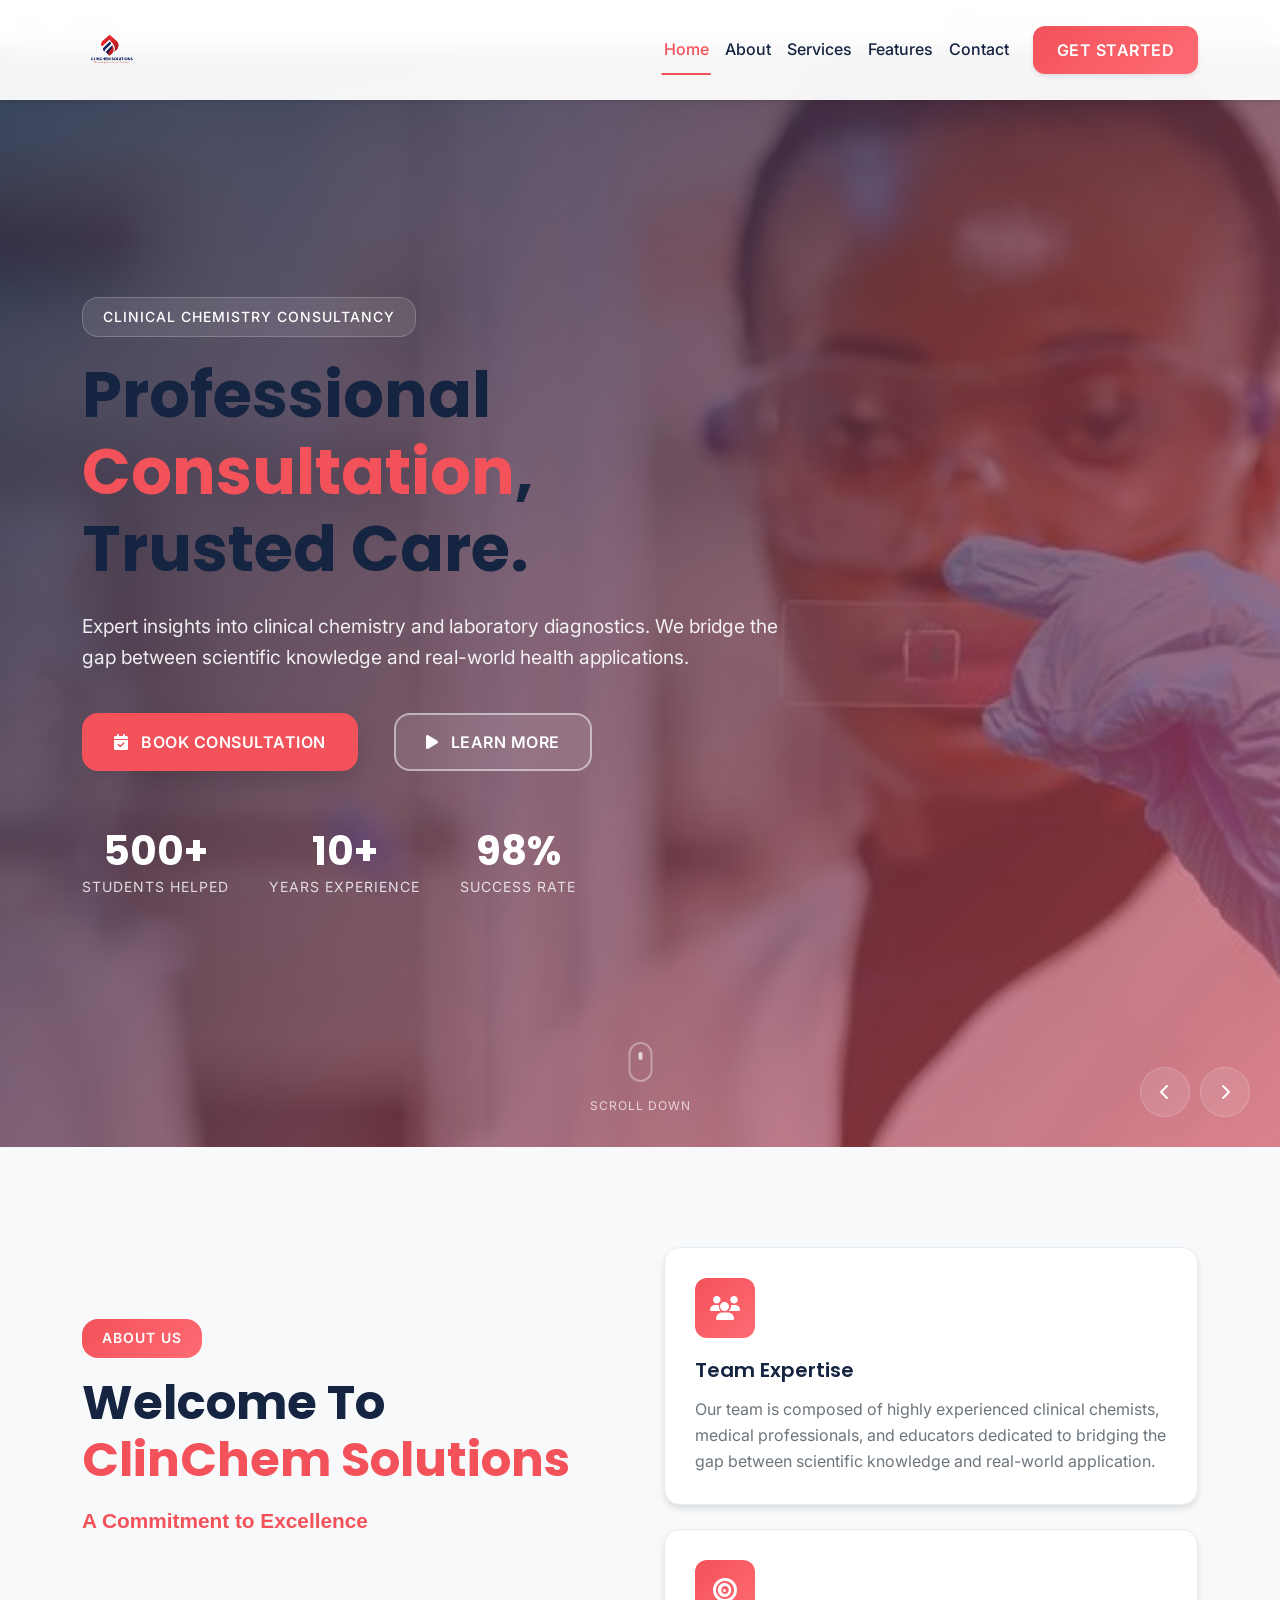
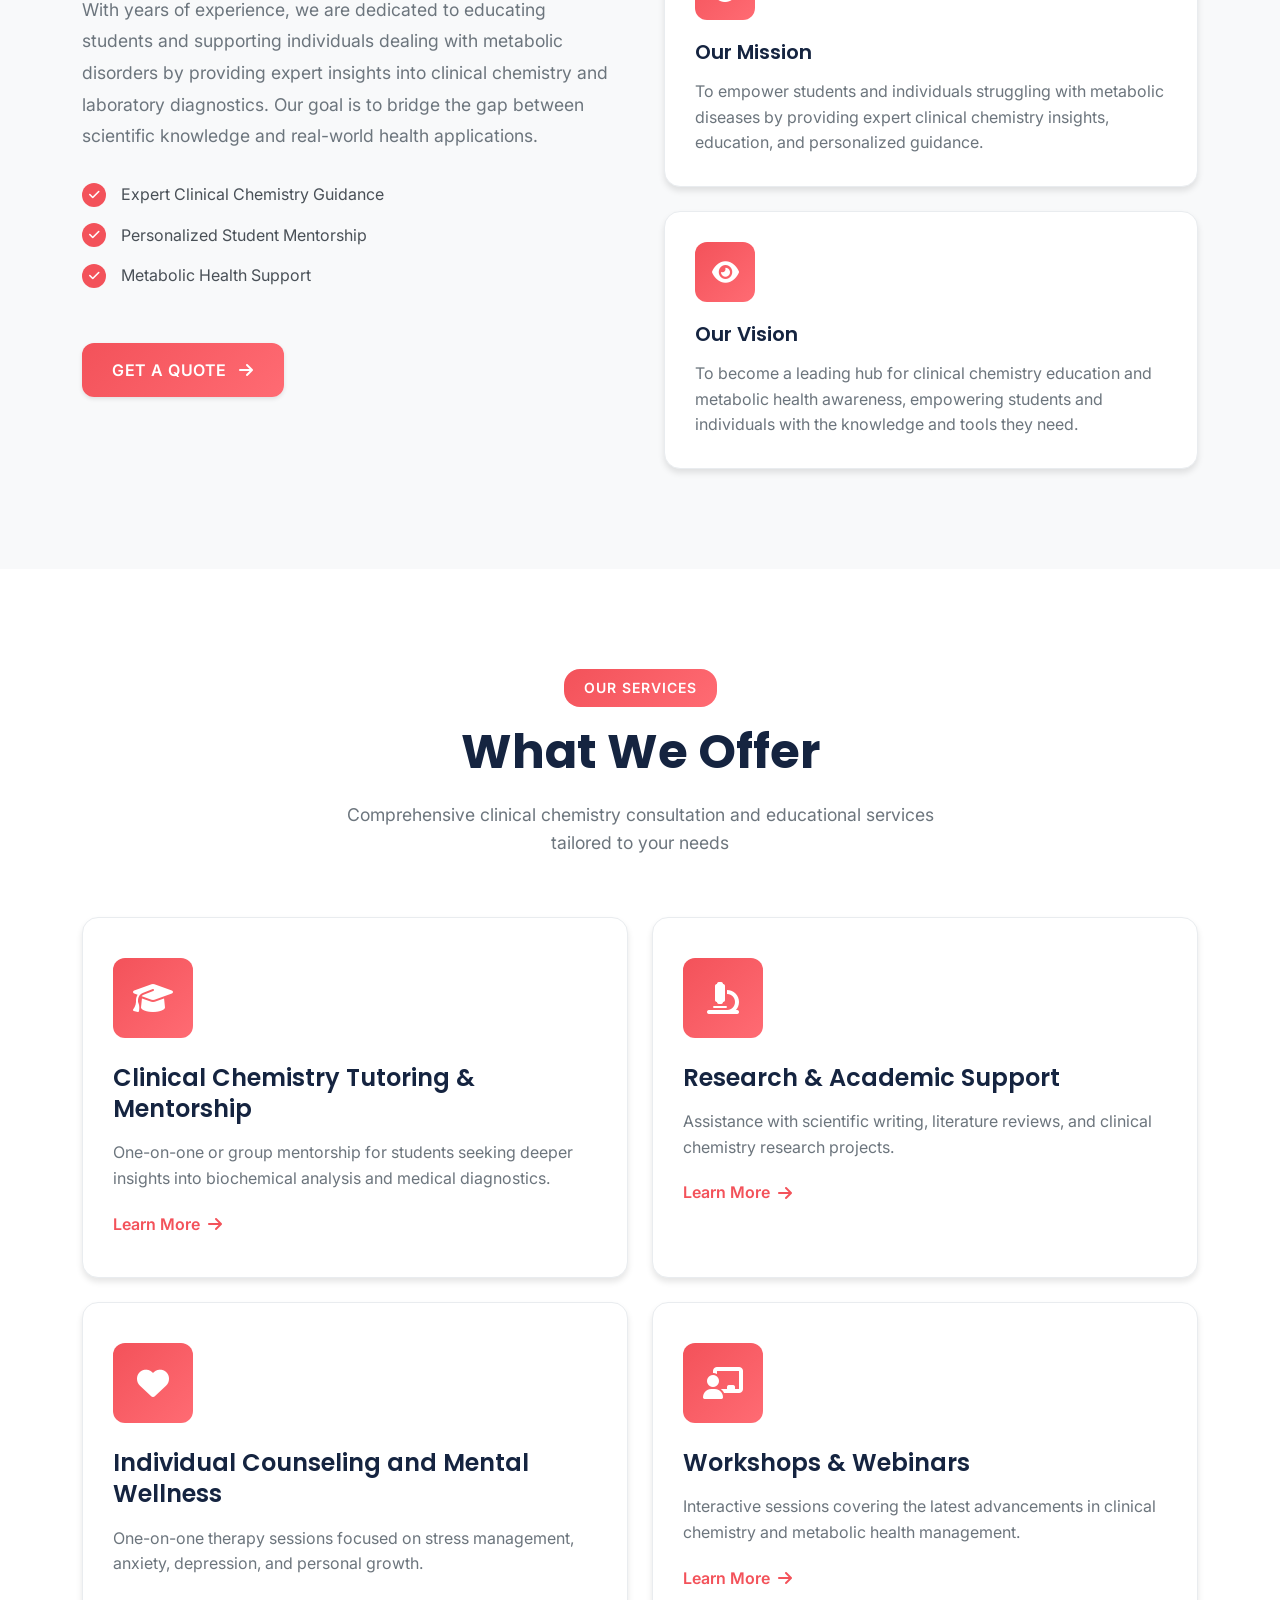
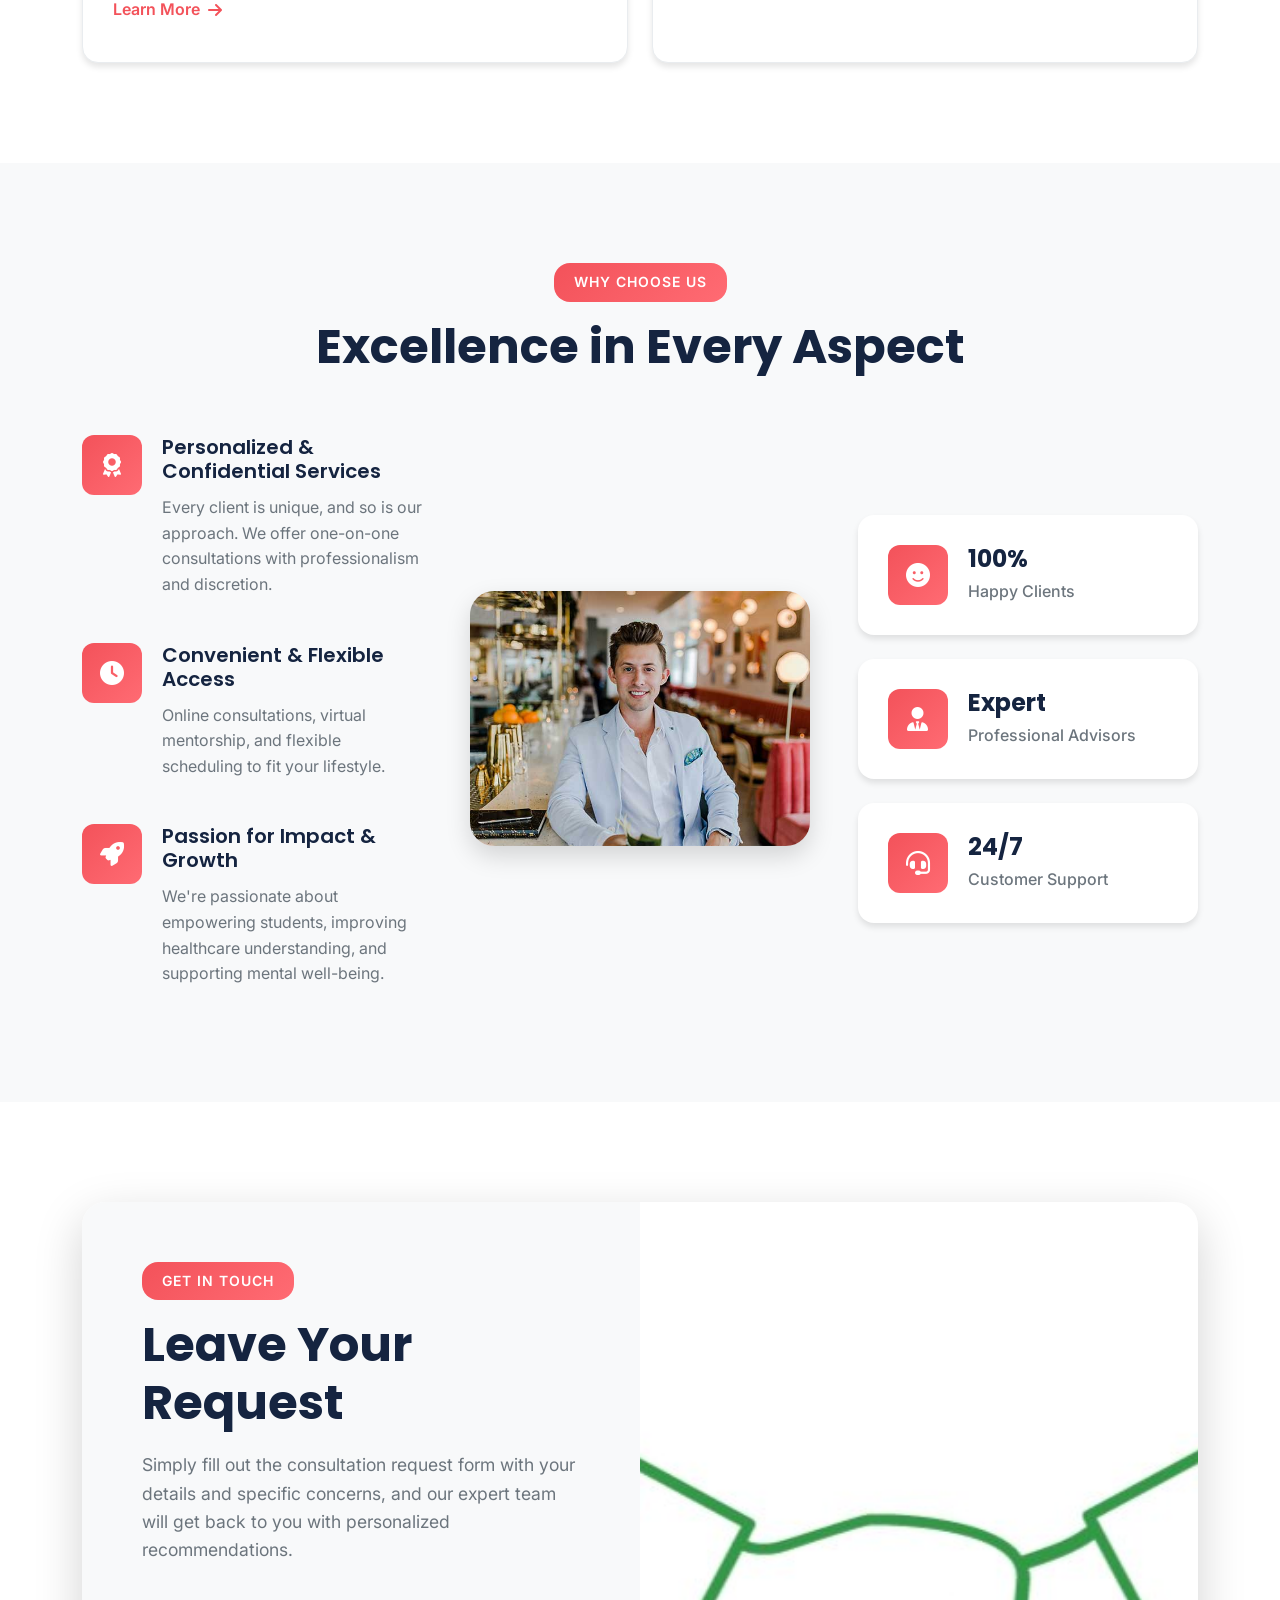
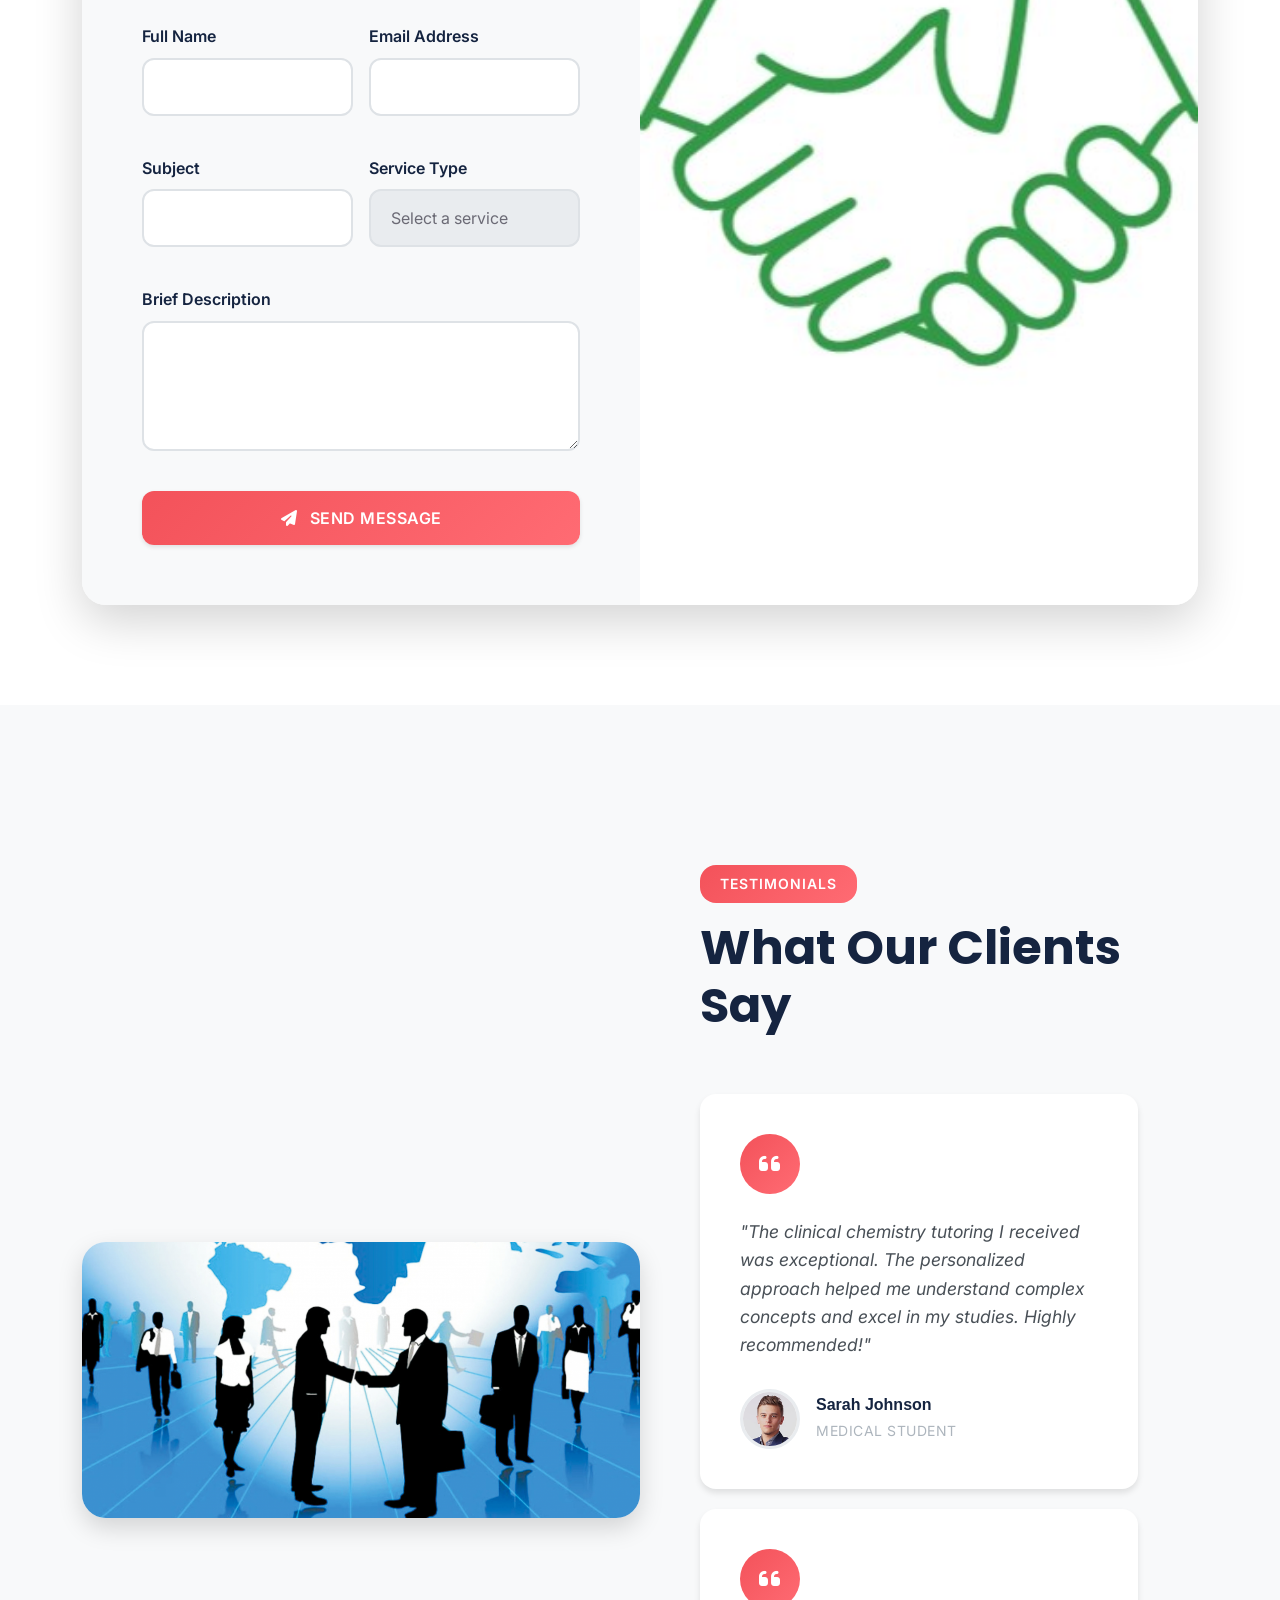
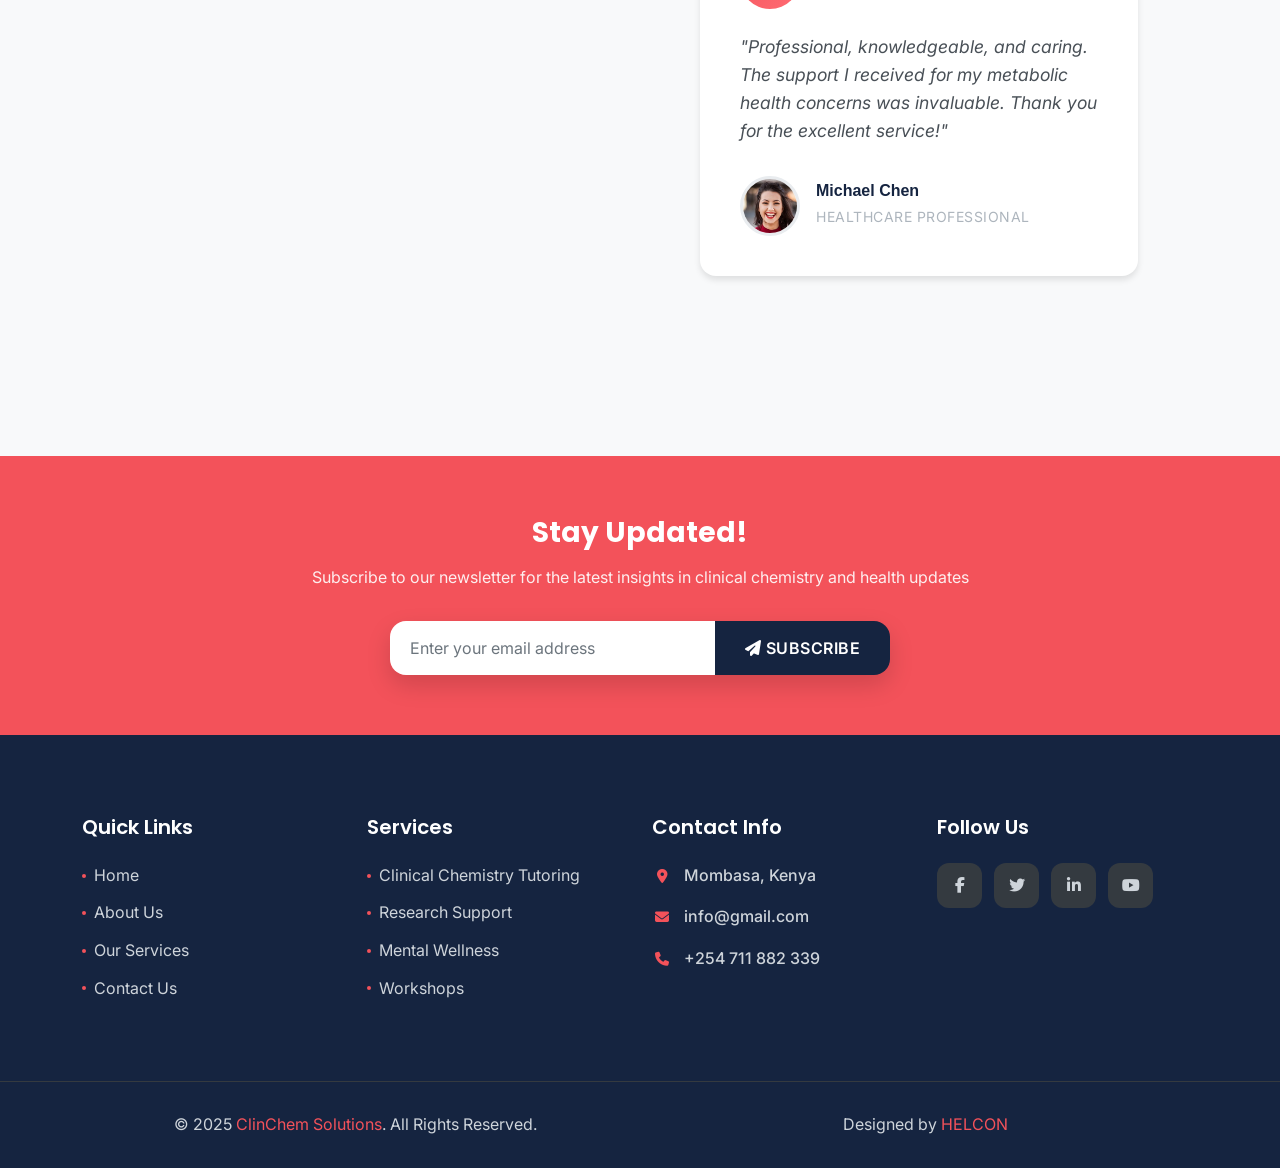
==== commit 5196d296: "Modern Consultancy Website Redesign" ====
--- a/index.html
+++ b/index.html
@@ -3,10 +3,10 @@
 
 <head>
     <meta charset="utf-8">
-    <title>Clinical Chemist - Consultancy company</title>
+    <title>CHLINCHEM SOLUTIONS - Reliable insights on clinical chemistry</title>
     <meta content="width=device-width, initial-scale=1.0" name="viewport">
-    <meta content="Free HTML Templates" name="keywords">
-    <meta content="Free HTML Templates" name="description">
+    <meta content="Clinical Chemistry Consultancy" name="keywords">
+    <meta content="Professional clinical chemistry consultation and education services" name="description">
 
     <!-- Favicon -->
     <link href="img/logo.png" rel="icon">
@@ -14,13 +14,11 @@
     <!-- Google Web Fonts -->
     <link rel="preconnect" href="https://fonts.googleapis.com">
     <link rel="preconnect" href="https://fonts.gstatic.com" crossorigin>
-    <link
-        href="https://fonts.googleapis.com/css2?family=Barlow:wght@500;600;700&family=Open+Sans:wght@400;600&display=swap"
-        rel="stylesheet">
+    <link href="https://fonts.googleapis.com/css2?family=Inter:wght@300;400;500;600;700&family=Poppins:wght@400;500;600;700&display=swap" rel="stylesheet">
 
     <!-- Icon Font Stylesheet -->
-    <link href="https://cdnjs.cloudflare.com/ajax/libs/font-awesome/5.10.0/css/all.min.css" rel="stylesheet">
-    <link href="https://cdn.jsdelivr.net/npm/bootstrap-icons@1.4.1/font/bootstrap-icons.css" rel="stylesheet">
+    <link href="https://cdnjs.cloudflare.com/ajax/libs/font-awesome/6.4.0/css/all.min.css" rel="stylesheet">
+    <link href="https://cdn.jsdelivr.net/npm/bootstrap-icons@1.11.0/font/bootstrap-icons.css" rel="stylesheet">
 
     <!-- Libraries Stylesheet -->
     <link href="lib/owlcarousel/assets/owl.carousel.min.css" rel="stylesheet">
@@ -32,25 +30,35 @@
     <link href="css/style.css" rel="stylesheet">
 </head>
 
-<div>
+<body>
+    <!-- Loading Screen -->
+    <div id="loading-screen" class="loading-screen">
+        <div class="loading-content">
+            <div class="loading-spinner"></div>
+            <p>Loading...</p>
+        </div>
+    </div>
+
     <!-- Topbar Start -->
-    <div class="container-fluid bg-secondary ps-5 pe-0 d-none d-lg-block">
-        <div class="row gx-0">
-            <div class="col-md-6 text-center text-lg-start mb-2 mb-lg-0">
-                <div class="d-inline-flex align-items-center">
-                    <a class="text-body py-2 pe-3 border-end" href=""><small>FAQs</small></a>
-                    <a class="text-body py-2 px-3 border-end" href=""><small>Support</small></a>
-
-
-                </div>
-            </div>
-            <div class="col-md-6 text-center text-lg-end">
-                <div class="position-relative d-inline-flex align-items-center bg-primary text-white top-shape px-5">
-                    <div class="me-3 pe-3 border-end py-2">
-                        <p class="m-0"><i class="fa fa-envelope-open me-2"></i>info@consult.com</p>
-                    </div>
-                    <div class="py-2">
-                        <p class="m-0"><i class="fa fa-phone-alt me-2"></i>+254 711 882 339</p>
+    <div class="topbar">
+        <div class="container-fluid">
+            <div class="row align-items-center">
+                <div class="col-md-6">
+                    <div class="topbar-links">
+                        <a href="#" class="topbar-link">FAQs</a>
+                        <a href="#" class="topbar-link">Support</a>
+                    </div>
+                </div>
+                <div class="col-md-6">
+                    <div class="topbar-contact">
+                        <div class="contact-item">
+                            <i class="fas fa-envelope"></i>
+                            <span>info@consult.com</span>
+                        </div>
+                        <div class="contact-item">
+                            <i class="fas fa-phone"></i>
+                            <span>+254 711 882 339</span>
+                        </div>
                     </div>
                 </div>
             </div>
@@ -58,554 +66,657 @@
     </div>
     <!-- Topbar End -->
 
-
     <!-- Navbar Start -->
-    <nav class="navbar navbar-expand-lg bg-white navbar-light shadow-sm px-5 py-3 py-lg-0">
-        <a href="index.html" class="navbar-brand p-0">
-            <h1 class="m-0 text-uppercase text-primary"><img src="img/logo2.png" alt=""
-                    style="width: 300px;height: 300px;">
-            </h1>
-        </a>
-        <button class="navbar-toggler" type="button" data-bs-toggle="collapse" data-bs-target="#navbarCollapse">
-            <span class="navbar-toggler-icon"></span>
-        </button>
-        <div class="collapse navbar-collapse" id="navbarCollapse">
-            <div class="navbar-nav ms-auto py-0 me-n3">
-                <a href="index.html" class="nav-item nav-link active">Home</a>
-                <a href="#" class="nav-item nav-link">About</a>
-                <a href="#" class="nav-item nav-link">Service</a>
-                <!-- <div class="nav-item dropdown">
-                    <a href="#" class="nav-link dropdown-toggle" data-bs-toggle="dropdown">Pages</a>
-                    <div class="dropdown-menu m-0">
-                        <a href="blog.html" class="dropdown-item">Blog Grid</a>
-                        <a href="detail.html" class="dropdown-item">Blog Detail</a>
-                        <a href="feature.html" class="dropdown-item">Features</a>
-                        <a href="quote.html" class="dropdown-item">Quote Form</a>
-                        <a href="team.html" class="dropdown-item">The Team</a>
-                        <a href="testimonial.html" class="dropdown-item">Testimonial</a>
-                    </div>
-                </div> -->
-                <a href="contact.html" class="nav-item nav-link">Contact</a>
+    <nav class="navbar navbar-expand-lg fixed-top" id="mainNavbar">
+        <div class="container">
+            <a href="index.html" class="navbar-brand">
+                <img src="img/logo2.png" alt="ClinChem Solutions" class="brand-logo">
+            </a>
+            
+            <button class="navbar-toggler" type="button" data-bs-toggle="collapse" data-bs-target="#navbarNav">
+                <span class="navbar-toggler-icon">
+                    <span></span>
+                    <span></span>
+                    <span></span>
+                </span>
+            </button>
+            
+            <div class="collapse navbar-collapse" id="navbarNav">
+                <ul class="navbar-nav ms-auto">
+                    <li class="nav-item">
+                        <a class="nav-link active" href="#home">Home</a>
+                    </li>
+                    <li class="nav-item">
+                        <a class="nav-link" href="#about">About</a>
+                    </li>
+                    <li class="nav-item">
+                        <a class="nav-link" href="#services">Services</a>
+                    </li>
+                    <li class="nav-item">
+                        <a class="nav-link" href="#features">Features</a>
+                    </li>
+                    <li class="nav-item">
+                        <a class="nav-link" href="#contact">Contact</a>
+                    </li>
+                </ul>
+                <a href="#contact" class="btn btn-primary ms-3 cta-btn">Get Started</a>
             </div>
         </div>
     </nav>
     <!-- Navbar End -->
 
-
-    <!-- Carousel Start -->
-    <div class="container-fluid p-0">
-        <div id="header-carousel" class="carousel slide carousel-fade" data-bs-ride="carousel">
-            <div class="carousel-inner">
-                <div class="carousel-item active">
-                    <img class="w-100" src="img/her03.jpg" alt="Image">
-                    <div class="carousel-caption d-flex flex-column align-items-center justify-content-center">
-                        <div class="p-3" style="max-width: 900px;">
-                            <h5 class="text-white text-uppercase">Clinical Chemistry Consultancy</h5>
-                            <h1 class="display-1 text-white mb-md-4">Professional
-                                Consultation, Trusted Care.</h1>
-
-                            <a href="" class="btn btn-secondary py-md-3 px-md-5 rounded-pill">Contact Us</a>
-                        </div>
-                    </div>
-                </div>
-                <div class="carousel-item">
-                    <img class="w-100" src="img/hero2.jpeg" alt="Image">
-                    <div class="carousel-caption d-flex flex-column align-items-center justify-content-center">
-                        <div class="p-3" style="max-width: 900px;">
-                            <h5 class="text-white text-uppercase">Clinical Chemistry Consultancy</h5>
-                            <h1 class="display-1 text-white mb-md-4">Let Us Guide You to the Pinnacle of Success!</h1>
-
-                            <a href="" class="btn btn-secondary py-md-3 px-md-5 rounded-pill">Contact Us</a>
-                        </div>
-                    </div>
-                </div>
-            </div>
-            <button class="carousel-control-prev" type="button" data-bs-target="#header-carousel" data-bs-slide="prev">
-                <span class="carousel-control-prev-icon" aria-hidden="true"></span>
-                <span class="visually-hidden">Previous</span>
+    <!-- Hero Section Start -->
+    <section id="home" class="hero-section">
+        <div class="hero-background">
+            <div class="hero-slide active" style="background-image: url('img/her03.jpg')"></div>
+            <div class="hero-slide" style="background-image: url('img/hero2.jpeg')"></div>
+        </div>
+        
+        <div class="hero-overlay"></div>
+        
+        <div class="container">
+            <div class="row align-items-center min-vh-100">
+                <div class="col-lg-8">
+                    <div class="hero-content" data-aos="fade-up">
+                        <span class="hero-badge">Clinical Chemistry Consultancy</span>
+                        <h1 class="hero-title">
+                            Professional <span class="text-primary">Consultation</span>, 
+                            Trusted Care.
+                        </h1>
+                        <p class="hero-description">
+                            Expert insights into clinical chemistry and laboratory diagnostics. 
+                            We bridge the gap between scientific knowledge and real-world health applications.
+                        </p>
+                        <div class="hero-buttons">
+                            <a href="#contact" class="btn btn-primary btn-lg me-3">
+                                <i class="fas fa-calendar-check me-2"></i>
+                                Book Consultation
+                            </a>
+                            <a href="#about" class="btn btn-outline-light btn-lg">
+                                <i class="fas fa-play me-2"></i>
+                                Learn More
+                            </a>
+                        </div>
+                        
+                        <div class="hero-stats">
+                            <div class="stat-item">
+                                <div class="stat-number">500+</div>
+                                <div class="stat-label">Students Helped</div>
+                            </div>
+                            <div class="stat-item">
+                                <div class="stat-number">10+</div>
+                                <div class="stat-label">Years Experience</div>
+                            </div>
+                            <div class="stat-item">
+                                <div class="stat-number">98%</div>
+                                <div class="stat-label">Success Rate</div>
+                            </div>
+                        </div>
+                    </div>
+                </div>
+            </div>
+        </div>
+        
+        <!-- Hero Navigation -->
+        <div class="hero-nav">
+            <button class="hero-nav-btn prev" onclick="changeSlide(-1)">
+                <i class="fas fa-chevron-left"></i>
             </button>
-            <button class="carousel-control-next" type="button" data-bs-target="#header-carousel" data-bs-slide="next">
-                <span class="carousel-control-next-icon" aria-hidden="true"></span>
-                <span class="visually-hidden">Next</span>
+            <button class="hero-nav-btn next" onclick="changeSlide(1)">
+                <i class="fas fa-chevron-right"></i>
             </button>
         </div>
+        
+        <!-- Scroll Indicator -->
+        <div class="scroll-indicator">
+            <div class="scroll-mouse">
+                <div class="scroll-wheel"></div>
+            </div>
+            <span>Scroll Down</span>
+        </div>
+    </section>
+    <!-- Hero Section End -->
+
+    <!-- About Section Start -->
+    <section id="about" class="about-section">
+        <div class="container">
+            <div class="row g-5 align-items-center">
+                <div class="col-lg-6" data-aos="fade-right">
+                    <div class="about-content">
+                        <div class="section-header">
+                            <span class="section-badge">About Us</span>
+                            <h2 class="section-title">
+                                Welcome To <span class="text-primary">ClinChem Solutions</span>
+                            </h2>
+                            <h4 class="section-subtitle">A Commitment to Excellence</h4>
+                        </div>
+                        
+                        <p class="about-text">
+                            With years of experience, we are dedicated to educating students and supporting
+                            individuals dealing with metabolic disorders by providing expert insights into clinical 
+                            chemistry and laboratory diagnostics. Our goal is to bridge the gap between scientific 
+                            knowledge and real-world health applications.
+                        </p>
+                        
+                        <div class="about-features">
+                            <div class="feature-item">
+                                <div class="feature-icon">
+                                    <i class="fas fa-check"></i>
+                                </div>
+                                <span>Expert Clinical Chemistry Guidance</span>
+                            </div>
+                            <div class="feature-item">
+                                <div class="feature-icon">
+                                    <i class="fas fa-check"></i>
+                                </div>
+                                <span>Personalized Student Mentorship</span>
+                            </div>
+                            <div class="feature-item">
+                                <div class="feature-icon">
+                                    <i class="fas fa-check"></i>
+                                </div>
+                                <span>Metabolic Health Support</span>
+                            </div>
+                        </div>
+                        
+                        <a href="#contact" class="btn btn-primary btn-lg mt-4">
+                            Get A Quote
+                            <i class="fas fa-arrow-right ms-2"></i>
+                        </a>
+                    </div>
+                </div>
+                
+                <div class="col-lg-6" data-aos="fade-left">
+                    <div class="about-cards">
+                        <div class="about-card">
+                            <div class="card-icon">
+                                <i class="fas fa-users"></i>
+                            </div>
+                            <div class="card-content">
+                                <h5>Team Expertise</h5>
+                                <p>Our team is composed of highly experienced clinical chemists, medical professionals, and educators dedicated to bridging the gap between scientific knowledge and real-world application.</p>
+                            </div>
+                        </div>
+                        
+                        <div class="about-card">
+                            <div class="card-icon">
+                                <i class="fas fa-bullseye"></i>
+                            </div>
+                            <div class="card-content">
+                                <h5>Our Mission</h5>
+                                <p>To empower students and individuals struggling with metabolic diseases by providing expert clinical chemistry insights, education, and personalized guidance.</p>
+                            </div>
+                        </div>
+                        
+                        <div class="about-card">
+                            <div class="card-icon">
+                                <i class="fas fa-eye"></i>
+                            </div>
+                            <div class="card-content">
+                                <h5>Our Vision</h5>
+                                <p>To become a leading hub for clinical chemistry education and metabolic health awareness, empowering students and individuals with the knowledge and tools they need.</p>
+                            </div>
+                        </div>
+                    </div>
+                </div>
+            </div>
+        </div>
+    </section>
+    <!-- About Section End -->
+
+    <!-- Services Section Start -->
+    <section id="services" class="services-section">
+        <div class="container">
+            <div class="section-header text-center" data-aos="fade-up">
+                <span class="section-badge">Our Services</span>
+                <h2 class="section-title">What We Offer</h2>
+                <p class="section-description">
+                    Comprehensive clinical chemistry consultation and educational services tailored to your needs
+                </p>
+            </div>
+            
+            <div class="row g-4">
+                <div class="col-lg-6 col-md-6" data-aos="fade-up" data-aos-delay="100">
+                    <div class="service-card">
+                        <div class="service-icon">
+                            <i class="fas fa-graduation-cap"></i>
+                        </div>
+                        <div class="service-content">
+                            <h4>Clinical Chemistry Tutoring & Mentorship</h4>
+                            <p>One-on-one or group mentorship for students seeking deeper insights into biochemical analysis and medical diagnostics.</p>
+                            <a href="#" class="service-link">
+                                Learn More <i class="fas fa-arrow-right"></i>
+                            </a>
+                        </div>
+                    </div>
+                </div>
+                
+                <div class="col-lg-6 col-md-6" data-aos="fade-up" data-aos-delay="200">
+                    <div class="service-card">
+                        <div class="service-icon">
+                            <i class="fas fa-microscope"></i>
+                        </div>
+                        <div class="service-content">
+                            <h4>Research & Academic Support</h4>
+                            <p>Assistance with scientific writing, literature reviews, and clinical chemistry research projects.</p>
+                            <a href="#" class="service-link">
+                                Learn More <i class="fas fa-arrow-right"></i>
+                            </a>
+                        </div>
+                    </div>
+                </div>
+                
+                <div class="col-lg-6 col-md-6" data-aos="fade-up" data-aos-delay="300">
+                    <div class="service-card">
+                        <div class="service-icon">
+                            <i class="fas fa-heart"></i>
+                        </div>
+                        <div class="service-content">
+                            <h4>Individual Counseling and Mental Wellness</h4>
+                            <p>One-on-one therapy sessions focused on stress management, anxiety, depression, and personal growth.</p>
+                            <a href="#" class="service-link">
+                                Learn More <i class="fas fa-arrow-right"></i>
+                            </a>
+                        </div>
+                    </div>
+                </div>
+                
+                <div class="col-lg-6 col-md-6" data-aos="fade-up" data-aos-delay="400">
+                    <div class="service-card">
+                        <div class="service-icon">
+                            <i class="fas fa-chalkboard-teacher"></i>
+                        </div>
+                        <div class="service-content">
+                            <h4>Workshops & Webinars</h4>
+                            <p>Interactive sessions covering the latest advancements in clinical chemistry and metabolic health management.</p>
+                            <a href="#" class="service-link">
+                                Learn More <i class="fas fa-arrow-right"></i>
+                            </a>
+                        </div>
+                    </div>
+                </div>
+            </div>
+        </div>
+    </section>
+    <!-- Services Section End -->
+
+    <!-- Features Section Start -->
+    <section id="features" class="features-section">
+        <div class="container">
+            <div class="section-header text-center" data-aos="fade-up">
+                <span class="section-badge">Why Choose Us</span>
+                <h2 class="section-title">Excellence in Every Aspect</h2>
+            </div>
+            
+            <div class="row g-5 align-items-center">
+                <div class="col-lg-4" data-aos="fade-right">
+                    <div class="features-list">
+                        <div class="feature-item">
+                            <div class="feature-icon">
+                                <i class="fas fa-award"></i>
+                            </div>
+                            <div class="feature-content">
+                                <h5>Personalized & Confidential Services</h5>
+                                <p>Every client is unique, and so is our approach. We offer one-on-one consultations with professionalism and discretion.</p>
+                            </div>
+                        </div>
+                        
+                        <div class="feature-item">
+                            <div class="feature-icon">
+                                <i class="fas fa-clock"></i>
+                            </div>
+                            <div class="feature-content">
+                                <h5>Convenient & Flexible Access</h5>
+                                <p>Online consultations, virtual mentorship, and flexible scheduling to fit your lifestyle.</p>
+                            </div>
+                        </div>
+                        
+                        <div class="feature-item">
+                            <div class="feature-icon">
+                                <i class="fas fa-rocket"></i>
+                            </div>
+                            <div class="feature-content">
+                                <h5>Passion for Impact & Growth</h5>
+                                <p>We're passionate about empowering students, improving healthcare understanding, and supporting mental well-being.</p>
+                            </div>
+                        </div>
+                    </div>
+                </div>
+                
+                <div class="col-lg-4" data-aos="fade-up">
+                    <div class="features-image">
+                        <img src="img/feature.jpg" alt="Features" class="img-fluid rounded-4">
+                        <div class="image-overlay">
+                            <div class="play-button" data-bs-toggle="modal" data-bs-target="#videoModal">
+                                <i class="fas fa-play"></i>
+                            </div>
+                        </div>
+                    </div>
+                </div>
+                
+                <div class="col-lg-4" data-aos="fade-left">
+                    <div class="features-stats">
+                        <div class="stat-card">
+                            <div class="stat-icon">
+                                <i class="fas fa-smile"></i>
+                            </div>
+                            <div class="stat-content">
+                                <h3>100%</h3>
+                                <p>Happy Clients</p>
+                            </div>
+                        </div>
+                        
+                        <div class="stat-card">
+                            <div class="stat-icon">
+                                <i class="fas fa-user-tie"></i>
+                            </div>
+                            <div class="stat-content">
+                                <h3>Expert</h3>
+                                <p>Professional Advisors</p>
+                            </div>
+                        </div>
+                        
+                        <div class="stat-card">
+                            <div class="stat-icon">
+                                <i class="fas fa-headset"></i>
+                            </div>
+                            <div class="stat-content">
+                                <h3>24/7</h3>
+                                <p>Customer Support</p>
+                            </div>
+                        </div>
+                    </div>
+                </div>
+            </div>
+        </div>
+    </section>
+    <!-- Features Section End -->
+
+    <!-- Contact Form Section Start -->
+    <section id="contact" class="contact-form-section">
+        <div class="container">
+            <div class="row g-0 rounded-4 overflow-hidden shadow-lg">
+                <div class="col-lg-6">
+                    <div class="contact-form-content">
+                        <div class="section-header" data-aos="fade-up">
+                            <span class="section-badge">Get In Touch</span>
+                            <h2 class="section-title">Leave Your Request</h2>
+                            <p class="section-description">
+                                Simply fill out the consultation request form with your details and specific concerns, 
+                                and our expert team will get back to you with personalized recommendations.
+                            </p>
+                        </div>
+                        
+                        <form class="contact-form" data-aos="fade-up" data-aos-delay="200">
+                            <div class="row g-3">
+                                <div class="col-md-6">
+                                    <div class="form-group">
+                                        <label for="fullName">Full Name</label>
+                                        <input type="text" class="form-control" id="fullName" required>
+                                    </div>
+                                </div>
+                                <div class="col-md-6">
+                                    <div class="form-group">
+                                        <label for="email">Email Address</label>
+                                        <input type="email" class="form-control" id="email" required>
+                                    </div>
+                                </div>
+                                <div class="col-md-6">
+                                    <div class="form-group">
+                                        <label for="subject">Subject</label>
+                                        <input type="text" class="form-control" id="subject" required>
+                                    </div>
+                                </div>
+                                <div class="col-md-6">
+                                    <div class="form-group">
+                                        <label for="service">Service Type</label>
+                                        <select class="form-control" id="service" required>
+                                            <option value="">Select a service</option>
+                                            <option value="tutoring">Clinical Chemistry Tutoring</option>
+                                            <option value="research">Research Support</option>
+                                            <option value="counseling">Mental Wellness</option>
+                                            <option value="workshop">Workshops</option>
+                                        </select>
+                                    </div>
+                                </div>
+                                <div class="col-12">
+                                    <div class="form-group">
+                                        <label for="message">Brief Description</label>
+                                        <textarea class="form-control" id="message" rows="4" required></textarea>
+                                    </div>
+                                </div>
+                                <div class="col-12">
+                                    <button type="submit" class="btn btn-primary btn-lg w-100">
+                                        <i class="fas fa-paper-plane me-2"></i>
+                                        Send Message
+                                    </button>
+                                </div>
+                            </div>
+                        </form>
+                    </div>
+                </div>
+                
+                <div class="col-lg-6">
+                    <div class="contact-image">
+                        <img src="img/handshake.jpg" alt="Contact Us" class="img-fluid h-100 object-cover">
+                    </div>
+                </div>
+            </div>
+        </div>
+    </section>
+    <!-- Contact Form Section End -->
+
+    <!-- Testimonials Section Start -->
+    <section class="testimonials-section">
+        <div class="container">
+            <div class="row g-0 align-items-center">
+                <div class="col-lg-6">
+                    <div class="testimonials-image">
+                        <img src="img/client2.png" alt="Client Testimonials" class="img-fluid">
+                    </div>
+                </div>
+                
+                <div class="col-lg-6">
+                    <div class="testimonials-content">
+                        <div class="section-header" data-aos="fade-up">
+                            <span class="section-badge">Testimonials</span>
+                            <h2 class="section-title">What Our Clients Say</h2>
+                        </div>
+                        
+                        <div class="testimonials-carousel" data-aos="fade-up" data-aos-delay="200">
+                            <div class="testimonial-item">
+                                <div class="testimonial-content">
+                                    <div class="quote-icon">
+                                        <i class="fas fa-quote-left"></i>
+                                    </div>
+                                    <p class="testimonial-text">
+                                        "The clinical chemistry tutoring I received was exceptional. The personalized approach 
+                                        helped me understand complex concepts and excel in my studies. Highly recommended!"
+                                    </p>
+                                    <div class="testimonial-author">
+                                        <img src="img/testimonial-1.jpg" alt="Client" class="author-image">
+                                        <div class="author-info">
+                                            <h6>Sarah Johnson</h6>
+                                            <span>Medical Student</span>
+                                        </div>
+                                    </div>
+                                </div>
+                            </div>
+                            
+                            <div class="testimonial-item">
+                                <div class="testimonial-content">
+                                    <div class="quote-icon">
+                                        <i class="fas fa-quote-left"></i>
+                                    </div>
+                                    <p class="testimonial-text">
+                                        "Professional, knowledgeable, and caring. The support I received for my metabolic 
+                                        health concerns was invaluable. Thank you for the excellent service!"
+                                    </p>
+                                    <div class="testimonial-author">
+                                        <img src="img/testimonial-2.jpg" alt="Client" class="author-image">
+                                        <div class="author-info">
+                                            <h6>Michael Chen</h6>
+                                            <span>Healthcare Professional</span>
+                                        </div>
+                                    </div>
+                                </div>
+                            </div>
+                        </div>
+                    </div>
+                </div>
+            </div>
+        </div>
+    </section>
+    <!-- Testimonials Section End -->
+
+    <!-- Footer Start -->
+    <footer class="footer">
+        <!-- Newsletter Section -->
+        <div class="newsletter-section">
+            <div class="container">
+                <div class="row justify-content-center">
+                    <div class="col-lg-8 text-center">
+                        <h3 class="newsletter-title">Stay Updated!</h3>
+                        <p class="newsletter-description">
+                            Subscribe to our newsletter for the latest insights in clinical chemistry and health updates
+                        </p>
+                        <form class="newsletter-form">
+                            <div class="input-group">
+                                <input type="email" class="form-control" placeholder="Enter your email address" required>
+                                <button class="btn btn-dark" type="submit">
+                                    <i class="fas fa-paper-plane"></i>
+                                    Subscribe
+                                </button>
+                            </div>
+                        </form>
+                    </div>
+                </div>
+            </div>
+        </div>
+        
+        <!-- Footer Content -->
+        <div class="footer-content">
+            <div class="container">
+                <div class="row g-4">
+                    <div class="col-lg-3 col-md-6">
+                        <div class="footer-widget">
+                            <h5 class="widget-title">Quick Links</h5>
+                            <ul class="footer-links">
+                                <li><a href="#home">Home</a></li>
+                                <li><a href="#about">About Us</a></li>
+                                <li><a href="#services">Our Services</a></li>
+                                <li><a href="#contact">Contact Us</a></li>
+                            </ul>
+                        </div>
+                    </div>
+                    
+                    <div class="col-lg-3 col-md-6">
+                        <div class="footer-widget">
+                            <h5 class="widget-title">Services</h5>
+                            <ul class="footer-links">
+                                <li><a href="#">Clinical Chemistry Tutoring</a></li>
+                                <li><a href="#">Research Support</a></li>
+                                <li><a href="#">Mental Wellness</a></li>
+                                <li><a href="#">Workshops</a></li>
+                            </ul>
+                        </div>
+                    </div>
+                    
+                    <div class="col-lg-3 col-md-6">
+                        <div class="footer-widget">
+                            <h5 class="widget-title">Contact Info</h5>
+                            <div class="contact-info">
+                                <div class="contact-item">
+                                    <i class="fas fa-map-marker-alt"></i>
+                                    <span>Mombasa, Kenya</span>
+                                </div>
+                                <div class="contact-item">
+                                    <i class="fas fa-envelope"></i>
+                                    <span>info@gmail.com</span>
+                                </div>
+                                <div class="contact-item">
+                                    <i class="fas fa-phone"></i>
+                                    <span>+254 711 882 339</span>
+                                </div>
+                            </div>
+                        </div>
+                    </div>
+                    
+                    <div class="col-lg-3 col-md-6">
+                        <div class="footer-widget">
+                            <h5 class="widget-title">Follow Us</h5>
+                            <div class="social-links">
+                                <a href="#" class="social-link">
+                                    <i class="fab fa-facebook-f"></i>
+                                </a>
+                                <a href="#" class="social-link">
+                                    <i class="fab fa-twitter"></i>
+                                </a>
+                                <a href="#" class="social-link">
+                                    <i class="fab fa-linkedin-in"></i>
+                                </a>
+                                <a href="#" class="social-link">
+                                    <i class="fab fa-youtube"></i>
+                                </a>
+                            </div>
+                        </div>
+                    </div>
+                </div>
+            </div>
+        </div>
+        
+        <!-- Footer Bottom -->
+        <div class="footer-bottom">
+            <div class="container">
+                <div class="row align-items-center">
+                    <div class="col-md-6">
+                        <p class="copyright">
+                            &copy; 2025 <a href="#">ClinChem Solutions</a>. All Rights Reserved.
+                        </p>
+                    </div>
+                    <div class="col-md-6">
+                        <p class="designed-by">
+                            Designed by <a href="https://helcon.xyz">HELCON</a>
+                        </p>
+                    </div>
+                </div>
+            </div>
+        </div>
+    </footer>
+    <!-- Footer End -->
+
+    <!-- Back to Top -->
+    <button class="back-to-top" id="backToTop">
+        <i class="fas fa-chevron-up"></i>
+    </button>
+
+    <!-- Video Modal -->
+    <div class="modal fade" id="videoModal" tabindex="-1">
+        <div class="modal-dialog modal-lg modal-dialog-centered">
+            <div class="modal-content">
+                <div class="modal-header">
+                    <h5 class="modal-title">About Our Services</h5>
+                    <button type="button" class="btn-close" data-bs-dismiss="modal"></button>
+                </div>
+                <div class="modal-body">
+                    <div class="ratio ratio-16x9">
+                        <iframe src="https://www.youtube.com/embed/dQw4w9WgXcQ" allowfullscreen></iframe>
+                    </div>
+                </div>
+            </div>
+        </div>
     </div>
-    <!-- Carousel End -->
-
-
-    <!-- About Start -->
-    <div class="container-fluid bg-secondary p-0">
-        <div class="row g-0">
-            <div class="col-lg-6 py-6 px-5">
-                <h1 class="display-5 mb-4">Welcome To <span class="text-primary">CONSULT</span></h1>
-                <h4 class="text-primary mb-4">A Commitment to Excellence</h4>
-                <p class="mb-4">With years of experience, we are dedicated to educating students and supporting
-                    individuals dealing with metabolic disorders by providing expert
-                    insights into clinical chemistry and laboratory diagnostics. Our goal is to bridge the gap between
-                    scientific knowledge
-                    and real-world health applications, helping students gain a deeper understanding of laboratory
-                    science while offering
-                    valuable guidance to those managing metabolic conditions.</p>
-
-                <a href="" class="btn btn-primary py-md-3 px-md-5 rounded-pill">Get A Quote</a>
-            </div>
-            <div class="col-lg-6">
-                <div class="h-100 d-flex flex-column justify-content-center bg-primary p-5">
-                    <div class="d-flex text-white mb-5">
-                        <div class="d-flex flex-shrink-0 align-items-center justify-content-center bg-white text-primary rounded-circle mx-auto mb-4"
-                            style="width: 60px; height: 60px;">
-                            <i class="fa fa-user-tie fs-4"></i>
-                        </div>
-                        <div class="ps-4">
-                            <h3>Team Expertise</h3>
-                            <p class="mb-0">Our team is composed of highly experienced clinical chemists, medical
-                                professionals, and educators dedicated to bridging
-                                the gap between scientific knowledge and real-world application.</p>
-                        </div>
-                    </div>
-                    <div class="d-flex text-white mb-5">
-                        <div class="d-flex flex-shrink-0 align-items-center justify-content-center bg-white text-primary rounded-circle mx-auto mb-4"
-                            style="width: 60px; height: 60px;">
-                            <i class="fa fa-chart-line fs-4"></i>
-                        </div>
-                        <div class="ps-4">
-                            <h3>Our mission</h3>
-                            <p class="mb-0">To empower students and individuals struggling with metabolic diseases by
-                                providing expert clinical
-                                chemistry insights, education, and personalized guidance.</p>
-                        </div>
-                    </div>
-                    <div class="d-flex text-white">
-                        <div class="d-flex flex-shrink-0 align-items-center justify-content-center bg-white text-primary rounded-circle mx-auto mb-4"
-                            style="width: 60px; height: 60px;">
-                            <i class="fa fa-balance-scale fs-4"></i>
-                        </div>
-                        <div class="ps-4">
-                            <h3>Our Vission</h3>
-                            <p class="mb-0">To become a leading hub for clinical chemistry education and metabolic
-                                health awareness, empowering students and
-                                individuals with the knowledge and tools they need to excel in their studies and improve
-                                their well-being.</p>
-                        </div>
-                    </div>
-                </div>
-            </div>
-        </div>
-    </div>
-    <!-- About End -->
-
-
-    <!-- Services Start -->
-    <div class="container-fluid pt-6 px-5">
-        <div class="text-center mx-auto mb-5" style="max-width: 600px;">
-            <h1 class="display-5 mb-0">What We Offer</h1>
-            <hr class="w-25 mx-auto bg-primary">
-        </div>
-        <div class="row g-5">
-            <div class="col-lg-4 col-md-6">
-                <div class="service-item bg-secondary text-center px-5">
-                    <div class="d-flex align-items-center justify-content-center bg-primary text-white rounded-circle mx-auto mb-4"
-                        style="width: 90px; height: 90px;">
-                        <i class="fa fa-user-tie fa-2x"></i>
-                    </div>
-                    <h3 class="mb-3">Research & Academic Support</h3>
-                    <p class="mb-0">Assistance with scientific writing, literature reviews, and clinical chemistry
-                        research projects.</p>
-                </div>
-            </div>
-            <div class="col-lg-4 col-md-6">
-                <div class="service-item bg-secondary text-center px-5">
-                    <div class="d-flex align-items-center justify-content-center bg-primary text-white rounded-circle mx-auto mb-4"
-                        style="width: 90px; height: 90px;">
-                        <i class="fa fa-chart-pie fa-2x"></i>
-                    </div>
-                    <h3 class="mb-3">Clinical Chemistry Tutoring & Mentorship</h3>
-                    <p class="mb-0">One-on-one or group mentorship for students seeking deeper insights into
-                        biochemical analysis and medical diagnostics.</p>
-                </div>
-            </div>
-            <div class="col-lg-4 col-md-6">
-                <div class="service-item bg-secondary text-center px-5">
-                    <div class="d-flex align-items-center justify-content-center bg-primary text-white rounded-circle mx-auto mb-4"
-                        style="width: 90px; height: 90px;">
-                        <i class="fa fa-chart-line fa-2x"></i>
-                    </div>
-                    <h3 class="mb-3">Individual Counseling and Mental Wellness</h3>
-                    <p class="mb-0">One-on-one therapy sessions focused on stress management, anxiety, depression, and
-                        personal growth.</p>
-                </div>
-            </div>
-            <div class="col-lg-4 col-md-6">
-                <div class="service-item bg-secondary text-center px-5">
-                    <div class="d-flex align-items-center justify-content-center bg-primary text-white rounded-circle mx-auto mb-4"
-                        style="width: 90px; height: 90px;">
-                        <i class="fa fa-chart-area fa-2x"></i>
-                    </div>
-                    <h3 class="mb-3">Workshops & Webinars</h3>
-                    <p class="mb-0">Interactive sessions covering the latest advancements in clinical chemistry and
-                        metabolic health management.</p>
-                </div>
-            </div>
-        </div>
-    </div>
-    <!-- Services End -->
-
-
-    <!-- Features Start -->
-    <div class="container-fluid py-6 px-5">
-        <div class="text-center mx-auto mb-5" style="max-width: 600px;">
-            <h1 class="display-5 mb-0">Why Choose Us!!!</h1>
-            <hr class="w-25 mx-auto bg-primary">
-        </div>
-        <div class="row g-5">
-            <div class="col-lg-4">
-                <div class="row g-5">
-                    <div class="col-12">
-                        <div class="bg-primary rounded-circle d-flex align-items-center justify-content-center mb-3"
-                            style="width: 60px; height: 60px;">
-                            <i class="fa fa-cubes fs-4 text-white"></i>
-                        </div>
-                        <h3>Personalized & Confidential Services</h3>
-                        <p class="mb-0">Every client is unique, and so is our approach. We offer one-on-one
-                            consultations, therapy sessions, and tailored
-                            academic support, ensuring your specific needs are met with professionalism and discretion.
-                        </p>
-                    </div>
-                    <div class="col-12">
-                        <div class="bg-primary rounded-circle d-flex align-items-center justify-content-center mb-3"
-                            style="width: 60px; height: 60px;">
-                            <i class="fa fa-percent fs-4 text-white"></i>
-                        </div>
-                        <h3>Convenient & Flexible Access</h3>
-                        <p class="mb-0">We provide online consultations, virtual mentorship, and flexible scheduling,
-                            allowing you to access expert support
-                            anytime, anywhere. Whether you’re a student juggling studies or a professional balancing
-                            work and health, we ensure our
-                            services fit into your lifestyle.</p>
-                    </div>
-                    <div class="col-12">
-                        <div class="bg-primary rounded-circle d-flex align-items-center justify-content-center mb-3"
-                            style="width: 60px; height: 60px;">
-                            <i class="fa fa-award fs-4 text-white"></i>
-                        </div>
-                        <h3>Passion for Impact & Growth</h3>
-                        <p class="mb-0">Our commitment goes beyond providing services—we are passionate about empowering
-                            students, improving healthcare
-                            understanding, and supporting mental well-being. By choosing us, you’re not just getting
-                            expert help; you’re joining a
-                            community that values knowledge, health, and success</p>
-                    </div>
-                </div>
-
-            </div>
-        </div>
-    </div>
-    <!-- Features Start -->
-
-
-    <!-- Quote Start -->
-    <div class="container-fluid bg-secondary px-0">
-        <div class="row g-0">
-            <div class="col-lg-6 py-6 px-5">
-                <h1 class="display-5 mb-4">Leave Your Request</h1>
-                <p class="mb-4">Simply fill out the consultation request form with your details and specific concerns,
-                    and our expert team will get back
-                    to you with personalized recommendations. Your journey to better health starts with a single
-                    step—reach out today!</p>
-                <form>
-                    <div class="row gx-3">
-                        <div class="col-6">
-                            <div class="form-floating">
-                                <input type="text" class="form-control" id="form-floating-1" placeholder="John Doe">
-                                <label for="form-floating-1">Full Name</label>
-                            </div>
-                        </div>
-                        <div class="col-6">
-                            <div class="form-floating mb-3">
-                                <input type="email" class="form-control" id="form-floating-2"
-                                    placeholder="name@example.com">
-                                <label for="form-floating-2">Email address</label>
-                            </div>
-                        </div>
-                        <div class="col-6">
-                            <div class="form-floating">
-                                <input type="text" class="form-control" id="form-floating-1" placeholder="John Doe">
-                                <label for="form-floating-1">Subject</label>
-                            </div>
-                        </div>
-                        <div class="col-6">
-                            <div class="form-floating">
-                                <textarea class="form-control" id="form-floating-1"></textarea>
-
-                                <label for="form-floating-1">Brief description...</label>
-                            </div>
-                        </div>
-                        <div class="col-6" style="margin-top: 10px;">
-                            <button class="btn btn-primary w-100 h-100" type="submit">Submit</button>
-                        </div>
-                    </div>
-                </form>
-            </div>
-            <div class="col-lg-6" style="min-height: 400px;">
-                <div class="position-relative h-100">
-                    <img class="position-absolute w-100 h-100" src="img/handshake.jpg" style="object-fit: cover;">
-                </div>
-            </div>
-        </div>
-    </div>
-    <!-- Quote End -->
-
-
-    <!-- Team Start -->
-    <!--
-    <div class="container-fluid py-6 px-5">
-        <div class="text-center mx-auto mb-5" style="max-width: 600px;">
-            <h1 class="display-5 mb-0">Our Team Members</h1>
-            <hr class="w-25 mx-auto bg-primary">
-        </div>
-        <div class="row g-5">
-            <div class="col-lg-4">
-                <div class="team-item position-relative overflow-hidden">
-                    <img class="img-fluid w-100" src="img/team-1.jpg" alt="">
-                    <div class="team-text w-100 position-absolute top-50 text-center bg-primary p-4">
-                        <h3 class="text-white">Full Name</h3>
-                        <p class="text-white text-uppercase mb-0">Designation</p>
-                    </div>
-                </div>
-            </div>
-            <div class="col-lg-4">
-                <div class="team-item position-relative overflow-hidden">
-                    <img class="img-fluid w-100" src="img/team-2.jpg" alt="">
-                    <div class="team-text w-100 position-absolute top-50 text-center bg-primary p-4">
-                        <h3 class="text-white">Full Name</h3>
-                        <p class="text-white text-uppercase mb-0">Designation</p>
-                    </div>
-                </div>
-            </div>
-            <div class="col-lg-4">
-                <div class="team-item position-relative overflow-hidden">
-                    <img class="img-fluid w-100" src="img/team-3.jpg" alt="">
-                    <div class="team-text w-100 position-absolute top-50 text-center bg-primary p-4">
-                        <h3 class="text-white">Full Name</h3>
-                        <p class="text-white text-uppercase mb-0">Designation</p>
-                    </div>
-                </div>
-            </div>
-        </div>
-    </div> -->
-    <!-- Team End -->
-
-
-    <!-- Testimonial Start -->
-    <div class="container-fluid bg-secondary p-0">
-        <div class="row g-0">
-            <div class="col-lg-6" style="min-height: 500px;">
-                <div class="position-relative h-100">
-                    <img class="position-absolute w-100 h-100" src="img/client2.png" style="object-fit: cover;">
-                </div>
-            </div>
-            <div class="col-lg-6 py-6 px-5">
-                <h1 class="display-5 mb-4">What our Clients Say!!!</h1>
-                <div class="owl-carousel testimonial-carousel">
-                    <div class="testimonial-item">
-                        <p class="fs-4 fw-normal mb-4"><i class="fa fa-quote-left text-primary me-3"></i>Dolores sed duo
-                            clita tempor justo dolor et stet lorem kasd labore dolore lorem ipsum. At lorem lorem magna
-                            ut et, nonumy et labore et tempor diam tempor erat dolor rebum sit ipsum.</p>
-                        <div class="d-flex align-items-center">
-                            <img class="img-fluid rounded-circle" src="img/testimonial-1.jpg" alt="">
-                            <div class="ps-4">
-                                <h3>Client Name</h3>
-                                <span class="text-uppercase">Profession</span>
-                            </div>
-                        </div>
-                    </div>
-                    <div class="testimonial-item">
-                        <p class="fs-4 fw-normal mb-4"><i class="fa fa-quote-left text-primary me-3"></i>Dolores sed duo
-                            clita tempor justo dolor et stet lorem kasd labore dolore lorem ipsum. At lorem lorem magna
-                            ut et, nonumy et labore et tempor diam tempor erat dolor rebum sit ipsum.</p>
-                        <div class="d-flex align-items-center">
-                            <img class="img-fluid rounded-circle" src="img/testimonial-2.jpg" alt="">
-                            <div class="ps-4">
-                                <h3>Client Name</h3>
-                                <span class="text-uppercase">Profession</span>
-                            </div>
-                        </div>
-                    </div>
-                </div>
-            </div>
-        </div>
-    </div>
-    <!-- Testimonial End -->
-
-
-    <!-- Blog Start -->
-    <!--
-    <div class="container-fluid py-6 px-5">
-        <div class="text-center mx-auto mb-5" style="max-width: 600px;">
-            <h1 class="display-5 mb-0">Latest Blog Post</h1>
-            <hr class="w-25 mx-auto bg-primary">
-        </div>
-        <div class="row g-5">
-            <div class="col-lg-4">
-                <div class="blog-item">
-                    <div class="position-relative overflow-hidden">
-                        <img class="img-fluid" src="img/blog-1.jpg" alt="">
-                    </div>
-                    <div class="bg-secondary d-flex">
-                        <div
-                            class="flex-shrink-0 d-flex flex-column justify-content-center text-center bg-primary text-white px-4">
-                            <span>01</span>
-                            <h5 class="text-uppercase m-0">Jan</h5>
-                            <span>2045</span>
-                        </div>
-                        <div class="d-flex flex-column justify-content-center py-3 px-4">
-                            <div class="d-flex mb-2">
-                                <small class="text-uppercase me-3"><i class="bi bi-person me-2"></i>Admin</small>
-                                <small class="text-uppercase me-3"><i class="bi bi-bookmarks me-2"></i>Web
-                                    Design</small>
-                            </div>
-                            <a class="h4" href="">Magna sea dolor ipsum amet lorem eos</a>
-                        </div>
-                    </div>
-                </div>
-            </div>
-            <div class="col-lg-4">
-                <div class="blog-item">
-                    <div class="position-relative overflow-hidden">
-                        <img class="img-fluid" src="img/blog-2.jpg" alt="">
-                    </div>
-                    <div class="bg-secondary d-flex">
-                        <div
-                            class="flex-shrink-0 d-flex flex-column justify-content-center text-center bg-primary text-white px-4">
-                            <span>01</span>
-                            <h5 class="text-uppercase m-0">Jan</h5>
-                            <span>2045</span>
-                        </div>
-                        <div class="d-flex flex-column justify-content-center py-3 px-4">
-                            <div class="d-flex mb-2">
-                                <small class="text-uppercase me-3"><i class="bi bi-person me-2"></i>Admin</small>
-                                <small class="text-uppercase me-3"><i class="bi bi-bookmarks me-2"></i>Web
-                                    Design</small>
-                            </div>
-                            <a class="h4" href="">Magna sea dolor ipsum amet lorem eos</a>
-                        </div>
-                    </div>
-                </div>
-            </div>
-            <div class="col-lg-4">
-                <div class="blog-item">
-                    <div class="position-relative overflow-hidden">
-                        <img class="img-fluid" src="img/blog-3.jpg" alt="">
-                    </div>
-                    <div class="bg-secondary d-flex">
-                        <div
-                            class="flex-shrink-0 d-flex flex-column justify-content-center text-center bg-primary text-white px-4">
-                            <span>01</span>
-                            <h5 class="text-uppercase m-0">Jan</h5>
-                            <span>2045</span>
-                        </div>
-                        <div class="d-flex flex-column justify-content-center py-3 px-4">
-                            <div class="d-flex mb-2">
-                                <small class="text-uppercase me-3"><i class="bi bi-person me-2"></i>Admin</small>
-                                <small class="text-uppercase me-3"><i class="bi bi-bookmarks me-2"></i>Web
-                                    Design</small>
-                            </div>
-                            <a class="h4" href="">Magna sea dolor ipsum amet lorem eos</a>
-                        </div>
-                    </div>
-                </div>
-            </div>
-        </div>
-    </div>
-    -->
-    <!-- Blog End -->
-
-
-    <!-- Footer Start -->
-    <div class="container-fluid bg-primary text-secondary p-5">
-        <div class="row g-5">
-            <div class="col-12 text-center">
-                <h1 class="display-5 mb-4">Stay Update!!!</h1>
-                <form class="mx-auto" style="max-width: 600px;">
-                    <div class="input-group">
-                        <input type="text" class="form-control border-white p-3" placeholder="Your Email">
-                        <button class="btn btn-dark px-4">Sign Up</button>
-                    </div>
-                </form>
-            </div>
-        </div>
-    </div>
-    <div class="container-fluid bg-dark text-secondary p-5">
-        <div class="row g-5">
-            <div class="col-lg-3 col-md-6">
-                <h3 class="text-white mb-4">Quick Links</h3>
-                <div class="d-flex flex-column justify-content-start">
-                    <a class="text-secondary mb-2" href="#"><i class="bi bi-arrow-right text-primary me-2"></i>Home</a>
-                    <a class="text-secondary mb-2" href="#"><i class="bi bi-arrow-right text-primary me-2"></i>About
-                        Us</a>
-                    <a class="text-secondary mb-2" href="#"><i class="bi bi-arrow-right text-primary me-2"></i>Our
-                        Services</a>
-                    <a class="text-secondary mb-2" href="#"><i class="bi bi-arrow-right text-primary me-2"></i>Latest
-                        Blog Post</a>
-                    <a class="text-secondary" href="#"><i class="bi bi-arrow-right text-primary me-2"></i>Contact Us</a>
-                </div>
-            </div>
-            <div class="col-lg-3 col-md-6">
-                <h3 class="text-white mb-4">Popular Links</h3>
-                <div class="d-flex flex-column justify-content-start">
-                    <a class="text-secondary mb-2" href="#"><i class="bi bi-arrow-right text-primary me-2"></i>Home</a>
-                    <a class="text-secondary mb-2" href="#"><i class="bi bi-arrow-right text-primary me-2"></i>About
-                        Us</a>
-                    <a class="text-secondary mb-2" href="#"><i class="bi bi-arrow-right text-primary me-2"></i>Our
-                        Services</a>
-                    <a class="text-secondary mb-2" href="#"><i class="bi bi-arrow-right text-primary me-2"></i>Latest
-                        Blog Post</a>
-                    <a class="text-secondary" href="#"><i class="bi bi-arrow-right text-primary me-2"></i>Contact Us</a>
-                </div>
-            </div>
-            <div class="col-lg-3 col-md-6">
-                <h3 class="text-white mb-4">Get In Touch</h3>
-                <p class="mb-2"><i class="bi bi-geo-alt text-primary me-2"></i>Mombasa, Kenya</p>
-                <p class="mb-2"><i class="bi bi-envelope-open text-primary me-2"></i>info@gmail.com</p>
-                <p class="mb-0"><i class="bi bi-telephone text-primary me-2"></i>+254 711 882 339</p>
-            </div>
-            <div class="col-lg-3 col-md-6">
-                <h3 class="text-white mb-4">Follow Us</h3>
-                <div class="d-flex">
-                    <a class="btn btn-lg btn-primary btn-lg-square rounded-circle me-2" href="#"><i
-                            class="fab fa-twitter fw-normal"></i></a>
-                    <a class="btn btn-lg btn-primary btn-lg-square rounded-circle me-2" href="#"><i
-                            class="fab fa-facebook-f fw-normal"></i></a>
-                    <a class="btn btn-lg btn-primary btn-lg-square rounded-circle me-2"
-                        href="https://freewebsitecode.com"><i class="fab fa-linkedin-in fw-normal"></i></a>
-                    <a class="btn btn-lg btn-primary btn-lg-square rounded-circle" href="#"><i
-                            class="fab fa-youtube fw-normal"></i></a>
-                </div>
-            </div>
-        </div>
-    </div>
-    <div class="container-fluid bg-dark text-secondary text-center border-top py-4 px-5"
-        style="border-color: rgba(256, 256, 256, .1) !important;">
-        <p class="m-0">&copy; <a class="text-secondary border-bottom" href="">CONSULTANCY</a>. All Rights Reserved.
-            Designed by <a class="text-secondary border-bottom" href="https://helcon.xyz">HELCON</a></p>
-    </div>
-    <!-- Footer End -->
-
-
-    <!-- Back to Top -->
-    <a href="#" class="btn btn-lg btn-primary btn-lg-square rounded-circle back-to-top"><i
-            class="bi bi-arrow-up"></i></a>
-
 
     <!-- JavaScript Libraries -->
-    <script src="https://code.jquery.com/jquery-3.4.1.min.js"></script>
-    <script src="https://cdn.jsdelivr.net/npm/bootstrap@5.0.0/dist/js/bootstrap.bundle.min.js"></script>
+    <script src="https://code.jquery.com/jquery-3.6.0.min.js"></script>
+    <script src="https://cdn.jsdelivr.net/npm/bootstrap@5.3.0/dist/js/bootstrap.bundle.min.js"></script>
+    <script src="https://unpkg.com/aos@2.3.1/dist/aos.js"></script>
     <script src="lib/easing/easing.min.js"></script>
     <script src="lib/waypoints/waypoints.min.js"></script>
     <script src="lib/owlcarousel/owl.carousel.min.js"></script>
 
     <!-- Template Javascript -->
     <script src="js/main.js"></script>
-    </body>
+</body>
 
 </html>
--- a/css/style.css
+++ b/css/style.css
@@ -1,254 +1,1425 @@
-/********** Template CSS **********/
+/* ===================================
+   MODERN CONSULTANCY WEBSITE STYLES
+   =================================== */
+
+/* CSS Reset & Base Styles */
+* {
+    margin: 0;
+    padding: 0;
+    box-sizing: border-box;
+}
+
 :root {
+    /* Brand Colors */
     --primary: #F3525A;
     --secondary: #F6F6F6;
     --light: #FFFFFF;
     --dark: #152440;
-}
-
-h1,
-h2,
-.font-weight-bold {
-    font-weight: 700 !important;
-}
-
-h3,
-h4,
-.font-weight-semi-bold {
-    font-weight: 600 !important;
-}
-
-h5,
-h6,
-.font-weight-medium {
-    font-weight: 500 !important;
-}
-
-.pt-6 {
-    padding-top: 90px;
-}
-
-.pb-6 {
-    padding-bottom: 90px;
-}
-
-.py-6 {
-    padding-top: 90px;
-    padding-bottom: 90px;
-}
-
-.btn {
-    font-family: 'Barlow', sans-serif;
+    --gray-100: #f8f9fa;
+    --gray-200: #e9ecef;
+    --gray-300: #dee2e6;
+    --gray-400: #ced4da;
+    --gray-500: #adb5bd;
+    --gray-600: #6c757d;
+    --gray-700: #495057;
+    --gray-800: #343a40;
+    --gray-900: #212529;
+    
+    /* Typography */
+    --font-primary: 'Inter', sans-serif;
+    --font-secondary: 'Poppins', sans-serif;
+    
+    /* Spacing */
+    --section-padding: 100px 0;
+    --container-padding: 0 15px;
+    
+    /* Transitions */
+    --transition-base: all 0.3s ease;
+    --transition-slow: all 0.5s ease;
+    
+    /* Shadows */
+    --shadow-sm: 0 2px 4px rgba(0,0,0,0.1);
+    --shadow-md: 0 4px 6px rgba(0,0,0,0.1);
+    --shadow-lg: 0 10px 25px rgba(0,0,0,0.15);
+    --shadow-xl: 0 20px 40px rgba(0,0,0,0.2);
+    
+    /* Border Radius */
+    --radius-sm: 8px;
+    --radius-md: 12px;
+    --radius-lg: 16px;
+    --radius-xl: 24px;
+}
+
+body {
+    font-family: var(--font-primary);
+    line-height: 1.6;
+    color: var(--gray-700);
+    overflow-x: hidden;
+}
+
+/* ===================================
+   LOADING SCREEN
+   =================================== */
+.loading-screen {
+    position: fixed;
+    top: 0;
+    left: 0;
+    width: 100%;
+    height: 100%;
+    background: linear-gradient(135deg, var(--primary), var(--dark));
+    display: flex;
+    align-items: center;
+    justify-content: center;
+    z-index: 9999;
+    transition: opacity 0.5s ease, visibility 0.5s ease;
+}
+
+.loading-screen.hidden {
+    opacity: 0;
+    visibility: hidden;
+}
+
+.loading-content {
+    text-align: center;
+    color: white;
+}
+
+.loading-spinner {
+    width: 50px;
+    height: 50px;
+    border: 3px solid rgba(255,255,255,0.3);
+    border-top: 3px solid white;
+    border-radius: 50%;
+    animation: spin 1s linear infinite;
+    margin: 0 auto 20px;
+}
+
+@keyframes spin {
+    0% { transform: rotate(0deg); }
+    100% { transform: rotate(360deg); }
+}
+
+/* ===================================
+   TOPBAR
+   =================================== */
+.topbar {
+    background: var(--gray-100);
+    padding: 12px 0;
+    font-size: 14px;
+    border-bottom: 1px solid var(--gray-200);
+}
+
+.topbar-links {
+    display: flex;
+    gap: 20px;
+}
+
+.topbar-link {
+    color: var(--gray-600);
+    text-decoration: none;
+    transition: var(--transition-base);
+    position: relative;
+}
+
+.topbar-link:hover {
+    color: var(--primary);
+}
+
+.topbar-link:not(:last-child)::after {
+    content: '|';
+    position: absolute;
+    right: -12px;
+    color: var(--gray-400);
+}
+
+.topbar-contact {
+    display: flex;
+    justify-content: flex-end;
+    gap: 30px;
+}
+
+.contact-item {
+    display: flex;
+    align-items: center;
+    gap: 8px;
+    color: var(--gray-600);
+    font-weight: 500;
+}
+
+.contact-item i {
+    color: var(--primary);
+    font-size: 14px;
+}
+
+/* ===================================
+   NAVBAR
+   =================================== */
+.navbar {
+    background: rgba(255, 255, 255, 0.95);
+    backdrop-filter: blur(10px);
+    padding: 15px 0;
+    transition: var(--transition-base);
+    box-shadow: var(--shadow-sm);
+}
+
+.navbar.scrolled {
+    padding: 10px 0;
+    background: rgba(255, 255, 255, 0.98);
+    box-shadow: var(--shadow-md);
+}
+
+.brand-logo {
+    height: 60px;
+    width: auto;
+    transition: var(--transition-base);
+}
+
+.navbar.scrolled .brand-logo {
+    height: 50px;
+}
+
+.navbar-toggler {
+    border: none;
+    padding: 8px;
+    position: relative;
+    width: 40px;
+    height: 40px;
+}
+
+.navbar-toggler:focus {
+    box-shadow: none;
+}
+
+.navbar-toggler-icon {
+    display: flex;
+    flex-direction: column;
+    justify-content: space-between;
+    width: 24px;
+    height: 18px;
+    position: relative;
+}
+
+.navbar-toggler-icon span {
+    display: block;
+    height: 2px;
+    width: 100%;
+    background: var(--dark);
+    transition: var(--transition-base);
+    transform-origin: center;
+}
+
+.navbar-toggler[aria-expanded="true"] .navbar-toggler-icon span:nth-child(1) {
+    transform: rotate(45deg) translate(6px, 6px);
+}
+
+.navbar-toggler[aria-expanded="true"] .navbar-toggler-icon span:nth-child(2) {
+    opacity: 0;
+}
+
+.navbar-toggler[aria-expanded="true"] .navbar-toggler-icon span:nth-child(3) {
+    transform: rotate(-45deg) translate(6px, -6px);
+}
+
+.navbar-nav .nav-link {
+    color: var(--dark);
+    font-weight: 500;
+    padding: 12px 20px;
+    position: relative;
+    transition: var(--transition-base);
+}
+
+.navbar-nav .nav-link::before {
+    content: '';
+    position: absolute;
+    bottom: 0;
+    left: 50%;
+    width: 0;
+    height: 2px;
+    background: var(--primary);
+    transition: var(--transition-base);
+    transform: translateX(-50%);
+}
+
+.navbar-nav .nav-link:hover::before,
+.navbar-nav .nav-link.active::before {
+    width: 80%;
+}
+
+.navbar-nav .nav-link:hover,
+.navbar-nav .nav-link.active {
+    color: var(--primary);
+}
+
+.cta-btn {
+    padding: 12px 24px;
+    border-radius: var(--radius-lg);
     font-weight: 600;
-    transition: .5s;
-}
-
-.btn-primary {
-    color: #FFFFFF;
-}
-
-.btn-square {
-    width: 36px;
-    height: 36px;
-}
-
-.btn-sm-square {
-    width: 28px;
-    height: 28px;
-}
-
-.btn-lg-square {
-    width: 46px;
-    height: 46px;
-}
-
-.btn-square,
-.btn-sm-square,
-.btn-lg-square {
-    padding-left: 0;
-    padding-right: 0;
+    text-transform: uppercase;
+    letter-spacing: 0.5px;
+    transition: var(--transition-base);
+    box-shadow: var(--shadow-sm);
+}
+
+.cta-btn:hover {
+    transform: translateY(-2px);
+    box-shadow: var(--shadow-md);
+}
+
+/* ===================================
+   HERO SECTION
+   =================================== */
+.hero-section {
+    position: relative;
+    min-height: 100vh;
+    display: flex;
+    align-items: center;
+    overflow: hidden;
+}
+
+.hero-background {
+    position: absolute;
+    top: 0;
+    left: 0;
+    width: 100%;
+    height: 100%;
+    z-index: -2;
+}
+
+.hero-slide {
+    position: absolute;
+    top: 0;
+    left: 0;
+    width: 100%;
+    height: 100%;
+    background-size: cover;
+    background-position: center;
+    background-repeat: no-repeat;
+    opacity: 0;
+    transition: opacity 1s ease-in-out;
+}
+
+.hero-slide.active {
+    opacity: 1;
+}
+
+.hero-overlay {
+    position: absolute;
+    top: 0;
+    left: 0;
+    width: 100%;
+    height: 100%;
+    background: linear-gradient(135deg, rgba(21, 36, 64, 0.8), rgba(243, 82, 90, 0.6));
+    z-index: -1;
+}
+
+.hero-content {
+    color: white;
+    max-width: 700px;
+}
+
+.hero-badge {
+    display: inline-block;
+    background: rgba(255, 255, 255, 0.1);
+    backdrop-filter: blur(10px);
+    padding: 8px 20px;
+    border-radius: var(--radius-lg);
+    font-size: 14px;
+    font-weight: 500;
+    text-transform: uppercase;
+    letter-spacing: 1px;
+    margin-bottom: 20px;
+    border: 1px solid rgba(255, 255, 255, 0.2);
+}
+
+.hero-title {
+    font-family: var(--font-secondary);
+    font-size: clamp(2.5rem, 5vw, 4rem);
+    font-weight: 700;
+    line-height: 1.2;
+    margin-bottom: 24px;
+}
+
+.hero-description {
+    font-size: 1.2rem;
+    line-height: 1.6;
+    margin-bottom: 40px;
+    opacity: 0.9;
+}
+
+.hero-buttons {
+    display: flex;
+    gap: 20px;
+    margin-bottom: 60px;
+    flex-wrap: wrap;
+}
+
+.hero-buttons .btn {
+    padding: 15px 30px;
+    border-radius: var(--radius-lg);
+    font-weight: 600;
+    text-transform: uppercase;
+    letter-spacing: 0.5px;
+    transition: var(--transition-base);
+    border: 2px solid transparent;
+}
+
+.hero-buttons .btn-primary {
+    background: var(--primary);
+    border-color: var(--primary);
+    box-shadow: var(--shadow-lg);
+}
+
+.hero-buttons .btn-primary:hover {
+    transform: translateY(-3px);
+    box-shadow: var(--shadow-xl);
+}
+
+.hero-buttons .btn-outline-light {
+    border-color: rgba(255, 255, 255, 0.5);
+    color: white;
+    background: rgba(255, 255, 255, 0.1);
+    backdrop-filter: blur(10px);
+}
+
+.hero-buttons .btn-outline-light:hover {
+    background: white;
+    color: var(--dark);
+    transform: translateY(-3px);
+}
+
+.hero-stats {
+    display: flex;
+    gap: 40px;
+    flex-wrap: wrap;
+}
+
+.stat-item {
     text-align: center;
 }
 
+.stat-number {
+    font-family: var(--font-secondary);
+    font-size: 2.5rem;
+    font-weight: 700;
+    color: white;
+    line-height: 1;
+}
+
+.stat-label {
+    font-size: 14px;
+    opacity: 0.8;
+    text-transform: uppercase;
+    letter-spacing: 1px;
+    margin-top: 5px;
+}
+
+.hero-nav {
+    position: absolute;
+    bottom: 30px;
+    right: 30px;
+    display: flex;
+    gap: 10px;
+    z-index: 10;
+}
+
+.hero-nav-btn {
+    width: 50px;
+    height: 50px;
+    border: none;
+    background: rgba(255, 255, 255, 0.1);
+    backdrop-filter: blur(10px);
+    color: white;
+    border-radius: 50%;
+    cursor: pointer;
+    transition: var(--transition-base);
+    border: 1px solid rgba(255, 255, 255, 0.2);
+}
+
+.hero-nav-btn:hover {
+    background: var(--primary);
+    transform: scale(1.1);
+}
+
+.scroll-indicator {
+    position: absolute;
+    bottom: 30px;
+    left: 50%;
+    transform: translateX(-50%);
+    text-align: center;
+    color: white;
+    opacity: 0.7;
+}
+
+.scroll-mouse {
+    width: 24px;
+    height: 40px;
+    border: 2px solid rgba(255, 255, 255, 0.5);
+    border-radius: 12px;
+    position: relative;
+    margin: 0 auto 10px;
+}
+
+.scroll-wheel {
+    width: 4px;
+    height: 8px;
+    background: white;
+    border-radius: 2px;
+    position: absolute;
+    top: 8px;
+    left: 50%;
+    transform: translateX(-50%);
+    animation: scroll-wheel 2s infinite;
+}
+
+@keyframes scroll-wheel {
+    0%, 20% { transform: translateX(-50%) translateY(0); opacity: 1; }
+    100% { transform: translateX(-50%) translateY(16px); opacity: 0; }
+}
+
+.scroll-indicator span {
+    font-size: 12px;
+    text-transform: uppercase;
+    letter-spacing: 1px;
+}
+
+/* ===================================
+   SECTIONS
+   =================================== */
+section {
+    padding: var(--section-padding);
+    position: relative;
+}
+
+.section-header {
+    margin-bottom: 60px;
+}
+
+.section-badge {
+    display: inline-block;
+    background: linear-gradient(135deg, var(--primary), #ff6b73);
+    color: white;
+    padding: 8px 20px;
+    border-radius: var(--radius-lg);
+    font-size: 14px;
+    font-weight: 600;
+    text-transform: uppercase;
+    letter-spacing: 1px;
+    margin-bottom: 16px;
+}
+
+.section-title {
+    font-family: var(--font-secondary);
+    font-size: clamp(2rem, 4vw, 3rem);
+    font-weight: 700;
+    color: var(--dark);
+    line-height: 1.2;
+    margin-bottom: 20px;
+}
+
+.section-subtitle {
+    font-size: 1.3rem;
+    color: var(--primary);
+    font-weight: 600;
+    margin-bottom: 20px;
+}
+
+.section-description {
+    font-size: 1.1rem;
+    color: var(--gray-600);
+    line-height: 1.6;
+    max-width: 600px;
+    margin: 0 auto;
+}
+
+/* ===================================
+   ABOUT SECTION
+   =================================== */
+.about-section {
+    background: var(--gray-100);
+}
+
+.about-text {
+    font-size: 1.1rem;
+    line-height: 1.8;
+    margin-bottom: 30px;
+    color: var(--gray-600);
+}
+
+.about-features {
+    margin-bottom: 30px;
+}
+
+.feature-item {
+    display: flex;
+    align-items: center;
+    gap: 15px;
+    margin-bottom: 15px;
+}
+
+.feature-icon {
+    width: 24px;
+    height: 24px;
+    background: var(--primary);
+    color: white;
+    border-radius: 50%;
+    display: flex;
+    align-items: center;
+    justify-content: center;
+    font-size: 12px;
+    flex-shrink: 0;
+}
+
+.about-cards {
+    display: flex;
+    flex-direction: column;
+    gap: 24px;
+}
+
+.about-card {
+    background: white;
+    padding: 30px;
+    border-radius: var(--radius-lg);
+    box-shadow: var(--shadow-md);
+    transition: var(--transition-base);
+    border: 1px solid var(--gray-200);
+}
+
+.about-card:hover {
+    transform: translateY(-5px);
+    box-shadow: var(--shadow-lg);
+}
+
+.about-card .card-icon {
+    width: 60px;
+    height: 60px;
+    background: linear-gradient(135deg, var(--primary), #ff6b73);
+    color: white;
+    border-radius: var(--radius-md);
+    display: flex;
+    align-items: center;
+    justify-content: center;
+    font-size: 24px;
+    margin-bottom: 20px;
+}
+
+.about-card h5 {
+    font-family: var(--font-secondary);
+    font-weight: 600;
+    color: var(--dark);
+    margin-bottom: 15px;
+}
+
+.about-card p {
+    color: var(--gray-600);
+    line-height: 1.6;
+    margin: 0;
+}
+
+/* ===================================
+   SERVICES SECTION
+   =================================== */
+.services-section {
+    background: white;
+}
+
+.service-card {
+    background: white;
+    padding: 40px 30px;
+    border-radius: var(--radius-lg);
+    box-shadow: var(--shadow-md);
+    transition: var(--transition-base);
+    height: 100%;
+    border: 1px solid var(--gray-200);
+    position: relative;
+    overflow: hidden;
+}
+
+.service-card::before {
+    content: '';
+    position: absolute;
+    top: 0;
+    left: 0;
+    width: 100%;
+    height: 4px;
+    background: linear-gradient(135deg, var(--primary), #ff6b73);
+    transform: scaleX(0);
+    transition: var(--transition-base);
+}
+
+.service-card:hover::before {
+    transform: scaleX(1);
+}
+
+.service-card:hover {
+    transform: translateY(-10px);
+    box-shadow: var(--shadow-xl);
+}
+
+.service-icon {
+    width: 80px;
+    height: 80px;
+    background: linear-gradient(135deg, var(--primary), #ff6b73);
+    color: white;
+    border-radius: var(--radius-md);
+    display: flex;
+    align-items: center;
+    justify-content: center;
+    font-size: 32px;
+    margin-bottom: 24px;
+    transition: var(--transition-base);
+}
+
+.service-card:hover .service-icon {
+    transform: scale(1.1) rotate(5deg);
+}
+
+.service-content h4 {
+    font-family: var(--font-secondary);
+    font-weight: 600;
+    color: var(--dark);
+    margin-bottom: 16px;
+    line-height: 1.3;
+}
+
+.service-content p {
+    color: var(--gray-600);
+    line-height: 1.6;
+    margin-bottom: 20px;
+}
+
+.service-link {
+    color: var(--primary);
+    text-decoration: none;
+    font-weight: 600;
+    transition: var(--transition-base);
+    display: inline-flex;
+    align-items: center;
+    gap: 8px;
+}
+
+.service-link:hover {
+    color: var(--dark);
+    gap: 12px;
+}
+
+/* ===================================
+   FEATURES SECTION
+   =================================== */
+.features-section {
+    background: var(--gray-100);
+}
+
+.features-list {
+    display: flex;
+    flex-direction: column;
+    gap: 30px;
+}
+
+.features-list .feature-item {
+    display: flex;
+    gap: 20px;
+    align-items: flex-start;
+}
+
+.features-list .feature-icon {
+    width: 60px;
+    height: 60px;
+    background: linear-gradient(135deg, var(--primary), #ff6b73);
+    color: white;
+    border-radius: var(--radius-md);
+    display: flex;
+    align-items: center;
+    justify-content: center;
+    font-size: 24px;
+    flex-shrink: 0;
+}
+
+.feature-content h5 {
+    font-family: var(--font-secondary);
+    font-weight: 600;
+    color: var(--dark);
+    margin-bottom: 12px;
+}
+
+.feature-content p {
+    color: var(--gray-600);
+    line-height: 1.6;
+    margin: 0;
+}
+
+.features-image {
+    position: relative;
+    text-align: center;
+}
+
+.features-image img {
+    border-radius: var(--radius-xl);
+    box-shadow: var(--shadow-lg);
+}
+
+.image-overlay {
+    position: absolute;
+    top: 0;
+    left: 0;
+    width: 100%;
+    height: 100%;
+    background: rgba(0, 0, 0, 0.3);
+    border-radius: var(--radius-xl);
+    display: flex;
+    align-items: center;
+    justify-content: center;
+    opacity: 0;
+    transition: var(--transition-base);
+}
+
+.features-image:hover .image-overlay {
+    opacity: 1;
+}
+
+.play-button {
+    width: 80px;
+    height: 80px;
+    background: var(--primary);
+    color: white;
+    border-radius: 50%;
+    display: flex;
+    align-items: center;
+    justify-content: center;
+    font-size: 24px;
+    cursor: pointer;
+    transition: var(--transition-base);
+    box-shadow: var(--shadow-lg);
+}
+
+.play-button:hover {
+    transform: scale(1.1);
+    background: white;
+    color: var(--primary);
+}
+
+.features-stats {
+    display: flex;
+    flex-direction: column;
+    gap: 24px;
+}
+
+.stat-card {
+    background: white;
+    padding: 30px;
+    border-radius: var(--radius-lg);
+    box-shadow: var(--shadow-md);
+    display: flex;
+    align-items: center;
+    gap: 20px;
+    transition: var(--transition-base);
+}
+
+.stat-card:hover {
+    transform: translateX(10px);
+    box-shadow: var(--shadow-lg);
+}
+
+.stat-card .stat-icon {
+    width: 60px;
+    height: 60px;
+    background: linear-gradient(135deg, var(--primary), #ff6b73);
+    color: white;
+    border-radius: var(--radius-md);
+    display: flex;
+    align-items: center;
+    justify-content: center;
+    font-size: 24px;
+    flex-shrink: 0;
+}
+
+.stat-card .stat-content h3 {
+    font-family: var(--font-secondary);
+    font-weight: 700;
+    color: var(--dark);
+    margin-bottom: 5px;
+    font-size: 1.5rem;
+}
+
+.stat-card .stat-content p {
+    color: var(--gray-600);
+    margin: 0;
+    font-weight: 500;
+}
+
+/* ===================================
+   CONTACT FORM SECTION
+   =================================== */
+.contact-form-section {
+    background: white;
+}
+
+.contact-form-content {
+    padding: 60px;
+    background: var(--gray-100);
+}
+
+.contact-form {
+    margin-top: 30px;
+}
+
+.form-group {
+    margin-bottom: 24px;
+}
+
+.form-group label {
+    display: block;
+    margin-bottom: 8px;
+    font-weight: 600;
+    color: var(--dark);
+}
+
+.form-control {
+    width: 100%;
+    padding: 15px 20px;
+    border: 2px solid var(--gray-300);
+    border-radius: var(--radius-md);
+    font-size: 16px;
+    transition: var(--transition-base);
+    background: white;
+}
+
+.form-control:focus {
+    outline: none;
+    border-color: var(--primary);
+    box-shadow: 0 0 0 3px rgba(243, 82, 90, 0.1);
+}
+
+.contact-image {
+    height: 100%;
+    min-height: 600px;
+}
+
+.contact-image img {
+    width: 100%;
+    height: 100%;
+    object-fit: cover;
+}
+
+/* ===================================
+   TESTIMONIALS SECTION
+   =================================== */
+.testimonials-section {
+    background: var(--gray-100);
+}
+
+.testimonials-image img {
+    border-radius: var(--radius-xl);
+    box-shadow: var(--shadow-lg);
+}
+
+.testimonials-content {
+    padding: 60px;
+}
+
+.testimonials-carousel {
+    margin-top: 30px;
+}
+
+.testimonial-item {
+    background: white;
+    padding: 40px;
+    border-radius: var(--radius-lg);
+    box-shadow: var(--shadow-md);
+    margin-bottom: 20px;
+}
+
+.quote-icon {
+    width: 60px;
+    height: 60px;
+    background: linear-gradient(135deg, var(--primary), #ff6b73);
+    color: white;
+    border-radius: 50%;
+    display: flex;
+    align-items: center;
+    justify-content: center;
+    font-size: 24px;
+    margin-bottom: 24px;
+}
+
+.testimonial-text {
+    font-size: 1.1rem;
+    line-height: 1.6;
+    color: var(--gray-700);
+    margin-bottom: 30px;
+    font-style: italic;
+}
+
+.testimonial-author {
+    display: flex;
+    align-items: center;
+    gap: 16px;
+}
+
+.author-image {
+    width: 60px;
+    height: 60px;
+    border-radius: 50%;
+    object-fit: cover;
+    border: 3px solid var(--gray-200);
+}
+
+.author-info h6 {
+    font-weight: 600;
+    color: var(--dark);
+    margin-bottom: 4px;
+}
+
+.author-info span {
+    color: var(--gray-500);
+    font-size: 14px;
+    text-transform: uppercase;
+    letter-spacing: 0.5px;
+}
+
+/* ===================================
+   FOOTER
+   =================================== */
+.footer {
+    background: var(--dark);
+    color: white;
+}
+
+.newsletter-section {
+    background: var(--primary);
+    padding: 60px 0;
+    text-align: center;
+}
+
+.newsletter-title {
+    font-family: var(--font-secondary);
+    font-weight: 700;
+    margin-bottom: 16px;
+    color: white;
+}
+
+.newsletter-description {
+    margin-bottom: 30px;
+    opacity: 0.9;
+}
+
+.newsletter-form {
+    max-width: 500px;
+    margin: 0 auto;
+}
+
+.newsletter-form .input-group {
+    border-radius: var(--radius-lg);
+    overflow: hidden;
+    box-shadow: var(--shadow-lg);
+}
+
+.newsletter-form .form-control {
+    border: none;
+    padding: 15px 20px;
+    font-size: 16px;
+}
+
+.newsletter-form .btn {
+    padding: 15px 30px;
+    border: none;
+    font-weight: 600;
+    text-transform: uppercase;
+    letter-spacing: 0.5px;
+}
+
+.footer-content {
+    padding: 80px 0 40px;
+}
+
+.footer-widget {
+    margin-bottom: 40px;
+}
+
+.widget-title {
+    font-family: var(--font-secondary);
+    font-weight: 600;
+    margin-bottom: 24px;
+    color: white;
+}
+
+.footer-links {
+    list-style: none;
+    padding: 0;
+}
+
+.footer-links li {
+    margin-bottom: 12px;
+}
+
+.footer-links a {
+    color: var(--gray-400);
+    text-decoration: none;
+    transition: var(--transition-base);
+    display: flex;
+    align-items: center;
+    gap: 8px;
+}
+
+.footer-links a::before {
+    content: '';
+    width: 4px;
+    height: 4px;
+    background: var(--primary);
+    border-radius: 50%;
+    transition: var(--transition-base);
+}
+
+.footer-links a:hover {
+    color: var(--primary);
+    padding-left: 10px;
+}
+
+.contact-info .contact-item {
+    display: flex;
+    align-items: center;
+    gap: 12px;
+    margin-bottom: 16px;
+    color: var(--gray-400);
+}
+
+.contact-info .contact-item i {
+    color: var(--primary);
+    width: 20px;
+    text-align: center;
+}
+
+.social-links {
+    display: flex;
+    gap: 12px;
+}
+
+.social-link {
+    width: 45px;
+    height: 45px;
+    background: var(--gray-800);
+    color: var(--gray-400);
+    border-radius: var(--radius-md);
+    display: flex;
+    align-items: center;
+    justify-content: center;
+    text-decoration: none;
+    transition: var(--transition-base);
+}
+
+.social-link:hover {
+    background: var(--primary);
+    color: white;
+    transform: translateY(-3px);
+}
+
+.footer-bottom {
+    border-top: 1px solid var(--gray-800);
+    padding: 30px 0;
+    text-align: center;
+}
+
+.copyright,
+.designed-by {
+    margin: 0;
+    color: var(--gray-400);
+}
+
+.copyright a,
+.designed-by a {
+    color: var(--primary);
+    text-decoration: none;
+}
+
+/* ===================================
+   BACK TO TOP BUTTON
+   =================================== */
 .back-to-top {
     position: fixed;
-    display: none;
-    right: 45px;
-    bottom: 45px;
-    z-index: 99;
-}
-
-.top-shape::before {
-    position: absolute;
-    content: "";
-    width: 35px;
-    height: 100%;
-    top: 0;
-    left: -17px;
+    bottom: 30px;
+    right: 30px;
+    width: 50px;
+    height: 50px;
     background: var(--primary);
-    transform: skew(40deg);
-}
-
-.navbar-light .navbar-nav .nav-link {
-    font-family: 'Barlow', sans-serif;
-    padding: 35px 15px;
-    font-size: 18px;
+    color: white;
+    border: none;
+    border-radius: 50%;
+    cursor: pointer;
+    transition: var(--transition-base);
+    opacity: 0;
+    visibility: hidden;
+    z-index: 1000;
+    box-shadow: var(--shadow-lg);
+}
+
+.back-to-top.show {
+    opacity: 1;
+    visibility: visible;
+}
+
+.back-to-top:hover {
+    background: var(--dark);
+    transform: translateY(-3px);
+}
+
+/* ===================================
+   BUTTONS
+   =================================== */
+.btn {
+    border-radius: var(--radius-md);
+    font-weight: 600;
     text-transform: uppercase;
-    color: var(--dark);
-    outline: none;
-    transition: .5s;
-}
-
-.sticky-top.navbar-light .navbar-nav .nav-link {
-    padding: 20px 15px;
-}
-
-.navbar-light .navbar-nav .nav-link:hover,
-.navbar-light .navbar-nav .nav-link.active {
-    color: var(--primary);
-}
-
-@media (max-width: 991.98px) {
-    .navbar-light .navbar-nav .nav-link  {
-        padding: 10px 0;
-    }
-}
-
-.carousel-caption {
-    top: 0;
-    left: 0;
-    right: 0;
-    bottom: 0;
-    background: rgba(21, 36, 64, .7);
-    z-index: 1;
-}
-
-@media (max-width: 576px) {
-    .carousel-caption h5 {
-        font-size: 14px;
-        font-weight: 500 !important;
-    }
-
-    .carousel-caption h1 {
-        font-size: 30px;
-        font-weight: 600 !important;
-    }
-}
-
-.carousel-control-prev,
-.carousel-control-next {
-    width: 10%;
-}
-
-.carousel-control-prev-icon,
-.carousel-control-next-icon {
-    width: 3rem;
-    height: 3rem;
-}
-
-.service-item {
+    letter-spacing: 0.5px;
+    transition: var(--transition-base);
+    border: none;
     position: relative;
     overflow: hidden;
-    height: 350px;
-    display: flex;
-    flex-direction: column;
-    align-items: center;
-    justify-content: center;
-    transition: .3s;
-}
-
-.service-item::after {
-    position: absolute;
-    content: "";
-    width: 100%;
-    height: 50px;
-    bottom: -50px;
-    left: 0;
-    background: var(--light);
-    border-radius: 100% 100% 0 0;
-    box-shadow: 0px -10px 5px #EEEEEE;
-    transition: .5s;
-}
-
-.service-item:hover::after {
-    bottom: -25px;
-}
-
-.service-item p {
-    transition: .3s;
-}
-
-.service-item:hover p {
-    margin-bottom: 25px !important;
-}
-
-.team-item img {
-    transform: scale(1.15);
-    margin-left: -30px;
-    transition: .5s;
-}
-
-.team-item:hover img {
-    margin-left: 0;
-}
-
-.team-item .team-text {
-    left: -100%;
-    transition: .5s;
-}
-
-.team-item .team-text::after {
-    position: absolute;
-    content: "";
-    width: 0;
-    height: 0;
-    top: 50%;
-    right: -60px;
-    margin-top: -30px;
-    border: 30px solid;
-    border-color: transparent transparent transparent var(--primary);
-}
-
-.team-item:hover .team-text {
-    left: 0;
-}
-
-.testimonial-carousel .owl-nav {
-    margin-top: 30px;
-    display: flex;
-    justify-content: start;
-}
-
-.testimonial-carousel .owl-nav .owl-prev,
-.testimonial-carousel .owl-nav .owl-next{
-    position: relative;
-    margin: 0 5px;
-    width: 45px;
-    height: 45px;
-    display: flex;
-    align-items: center;
-    justify-content: center;
-    color: #FFFFFF;
+}
+
+.btn-primary {
+    background: linear-gradient(135deg, var(--primary), #ff6b73);
+    color: white;
+    box-shadow: var(--shadow-sm);
+}
+
+.btn-primary:hover {
+    background: linear-gradient(135deg, #e63946, var(--primary));
+    transform: translateY(-2px);
+    box-shadow: var(--shadow-md);
+    color: white;
+}
+
+.btn-lg {
+    padding: 15px 30px;
+    font-size: 16px;
+}
+
+/* ===================================
+   ANIMATIONS
+   =================================== */
+@keyframes fadeInUp {
+    from {
+        opacity: 0;
+        transform: translateY(30px);
+    }
+    to {
+        opacity: 1;
+        transform: translateY(0);
+    }
+}
+
+@keyframes fadeInLeft {
+    from {
+        opacity: 0;
+        transform: translateX(-30px);
+    }
+    to {
+        opacity: 1;
+        transform: translateX(0);
+    }
+}
+
+@keyframes fadeInRight {
+    from {
+        opacity: 0;
+        transform: translateX(30px);
+    }
+    to {
+        opacity: 1;
+        transform: translateX(0);
+    }
+}
+
+/* ===================================
+   RESPONSIVE DESIGN
+   =================================== */
+@media (max-width: 1199.98px) {
+    .hero-stats {
+        gap: 30px;
+    }
+    
+    .stat-number {
+        font-size: 2rem;
+    }
+}
+
+@media (max-width: 991.98px) {
+    :root {
+        --section-padding: 80px 0;
+    }
+    
+    .topbar {
+        display: none;
+    }
+    
+    .hero-content {
+        text-align: center;
+        margin-top: 80px;
+    }
+    
+    .hero-buttons {
+        justify-content: center;
+    }
+    
+    .hero-stats {
+        justify-content: center;
+    }
+    
+    .contact-form-content,
+    .testimonials-content {
+        padding: 40px;
+    }
+    
+    .about-cards {
+        margin-top: 40px;
+    }
+    
+    .features-list {
+        margin-bottom: 40px;
+    }
+    
+    .features-stats {
+        margin-top: 40px;
+    }
+}
+
+@media (max-width: 767.98px) {
+    :root {
+        --section-padding: 60px 0;
+    }
+    
+    .hero-buttons {
+        flex-direction: column;
+        align-items: center;
+    }
+    
+    .hero-buttons .btn {
+        width: 100%;
+        max-width: 300px;
+    }
+    
+    .hero-stats {
+        gap: 20px;
+    }
+    
+    .stat-number {
+        font-size: 1.8rem;
+    }
+    
+    .contact-form-content,
+    .testimonials-content {
+        padding: 30px;
+    }
+    
+    .hero-nav {
+        bottom: 20px;
+        right: 20px;
+    }
+    
+    .hero-nav-btn {
+        width: 40px;
+        height: 40px;
+    }
+    
+    .back-to-top {
+        bottom: 20px;
+        right: 20px;
+        width: 45px;
+        height: 45px;
+    }
+    
+    .social-links {
+        justify-content: center;
+    }
+    
+    .footer-bottom {
+        text-align: center;
+    }
+    
+    .footer-bottom .row > div {
+        text-align: center !important;
+        margin-bottom: 10px;
+    }
+}
+
+@media (max-width: 575.98px) {
+    .section-title {
+        font-size: 2rem;
+    }
+    
+    .hero-title {
+        font-size: 2.5rem;
+    }
+    
+    .hero-description {
+        font-size: 1.1rem;
+    }
+    
+    .service-card,
+    .about-card {
+        padding: 30px 20px;
+    }
+    
+    .newsletter-form .input-group {
+        flex-direction: column;
+    }
+    
+    .newsletter-form .btn {
+        border-radius: 0 0 var(--radius-lg) var(--radius-lg);
+    }
+    
+    .newsletter-form .form-control {
+        border-radius: var(--radius-lg) var(--radius-lg) 0 0;
+    }
+}
+
+/* ===================================
+   UTILITY CLASSES
+   =================================== */
+.text-primary {
+    color: var(--primary) !important;
+}
+
+.bg-primary {
+    background-color: var(--primary) !important;
+}
+
+.object-cover {
+    object-fit: cover;
+}
+
+.rounded-4 {
+    border-radius: var(--radius-xl) !important;
+}
+
+/* ===================================
+   CUSTOM SCROLLBAR
+   =================================== */
+::-webkit-scrollbar {
+    width: 8px;
+}
+
+::-webkit-scrollbar-track {
+    background: var(--gray-200);
+}
+
+::-webkit-scrollbar-thumb {
     background: var(--primary);
-    font-size: 22px;
-    border-radius: 45px;
-    transition: .5s;
-}
-
-.testimonial-carousel .owl-nav .owl-prev:hover,
-.testimonial-carousel .owl-nav .owl-next:hover {
-    color: var(--dark);
-}
-
-.testimonial-carousel .owl-item img {
-    width: 90px;
-    height: 90px;
-}
-
-.blog-item img {
-    transition: .5s;
-}
-
-.blog-item:hover img {
-    transform: scale(1.1);
+    border-radius: 4px;
+}
+
+::-webkit-scrollbar-thumb:hover {
+    background: var(--dark);
+}
+
+/* ===================================
+   SELECTION STYLES
+   =================================== */
+::selection {
+    background: var(--primary);
+    color: white;
+}
+
+::-moz-selection {
+    background: var(--primary);
+    color: white;
 }
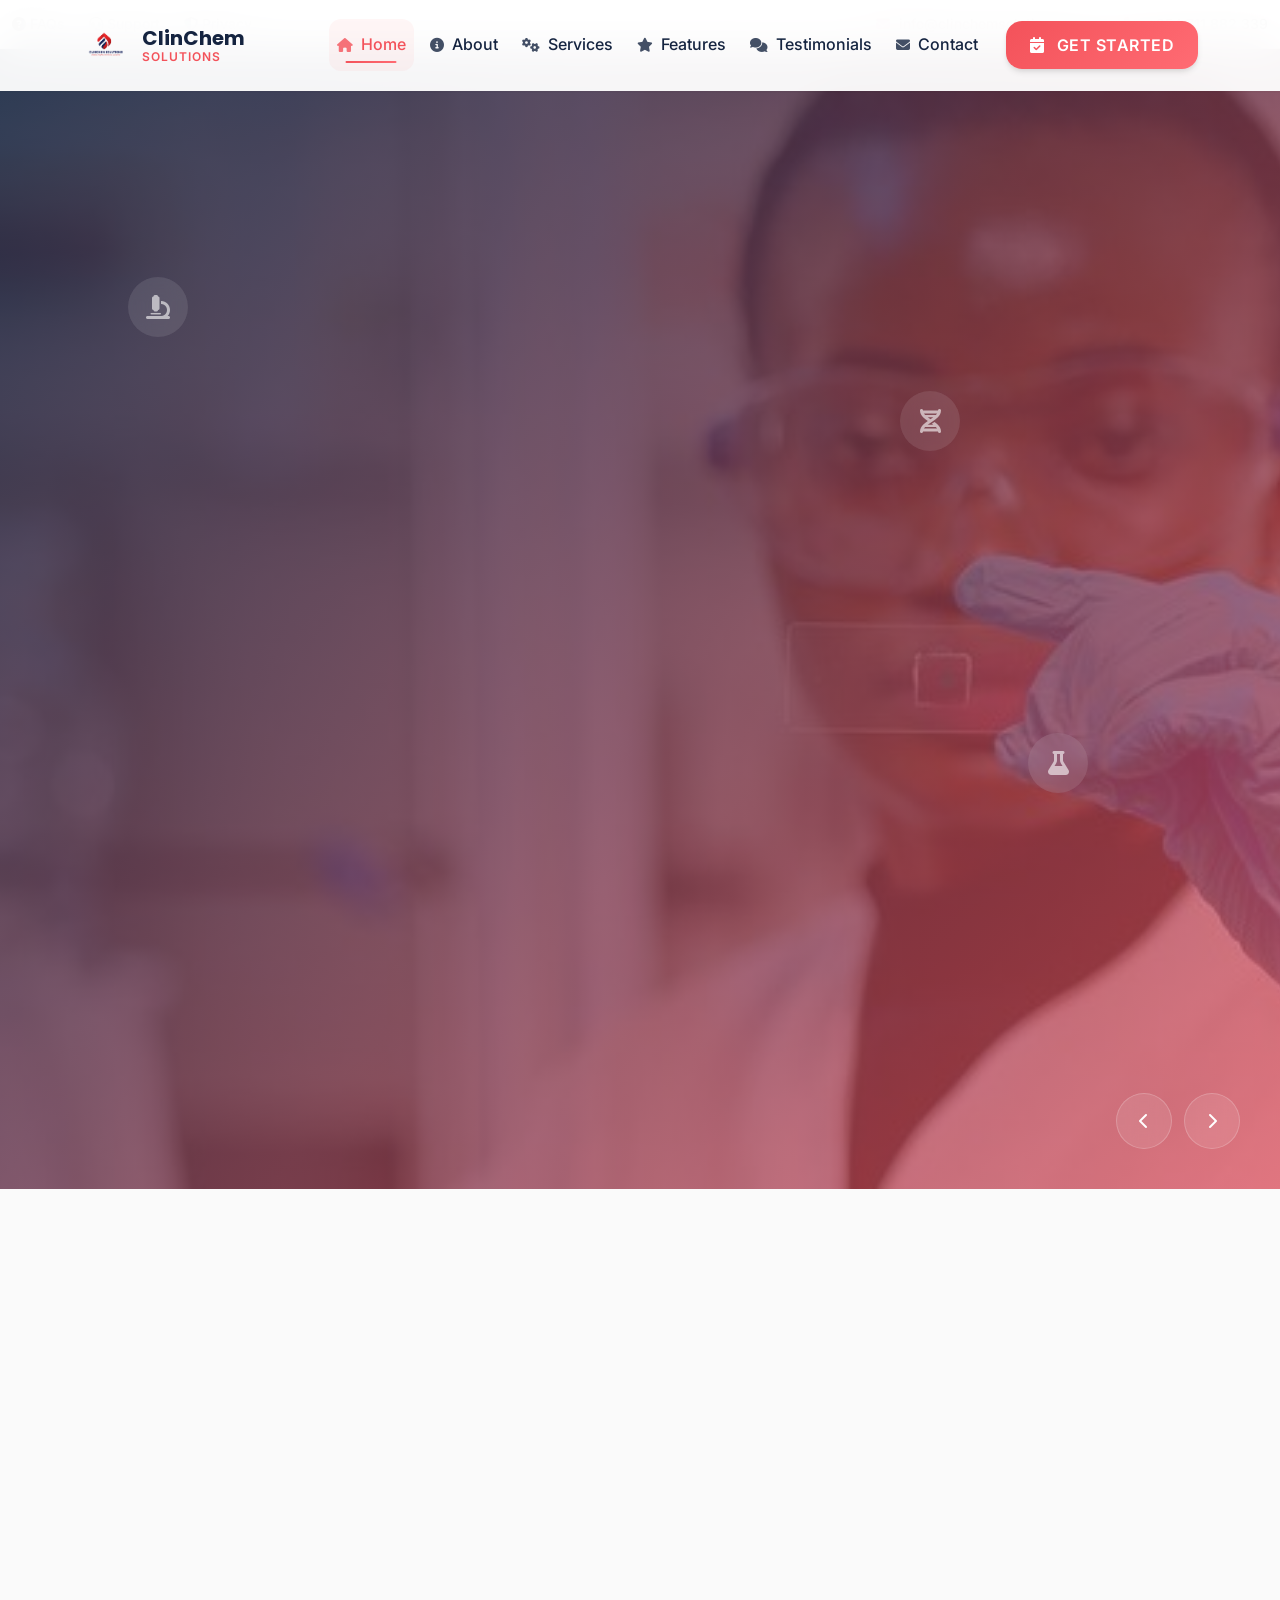
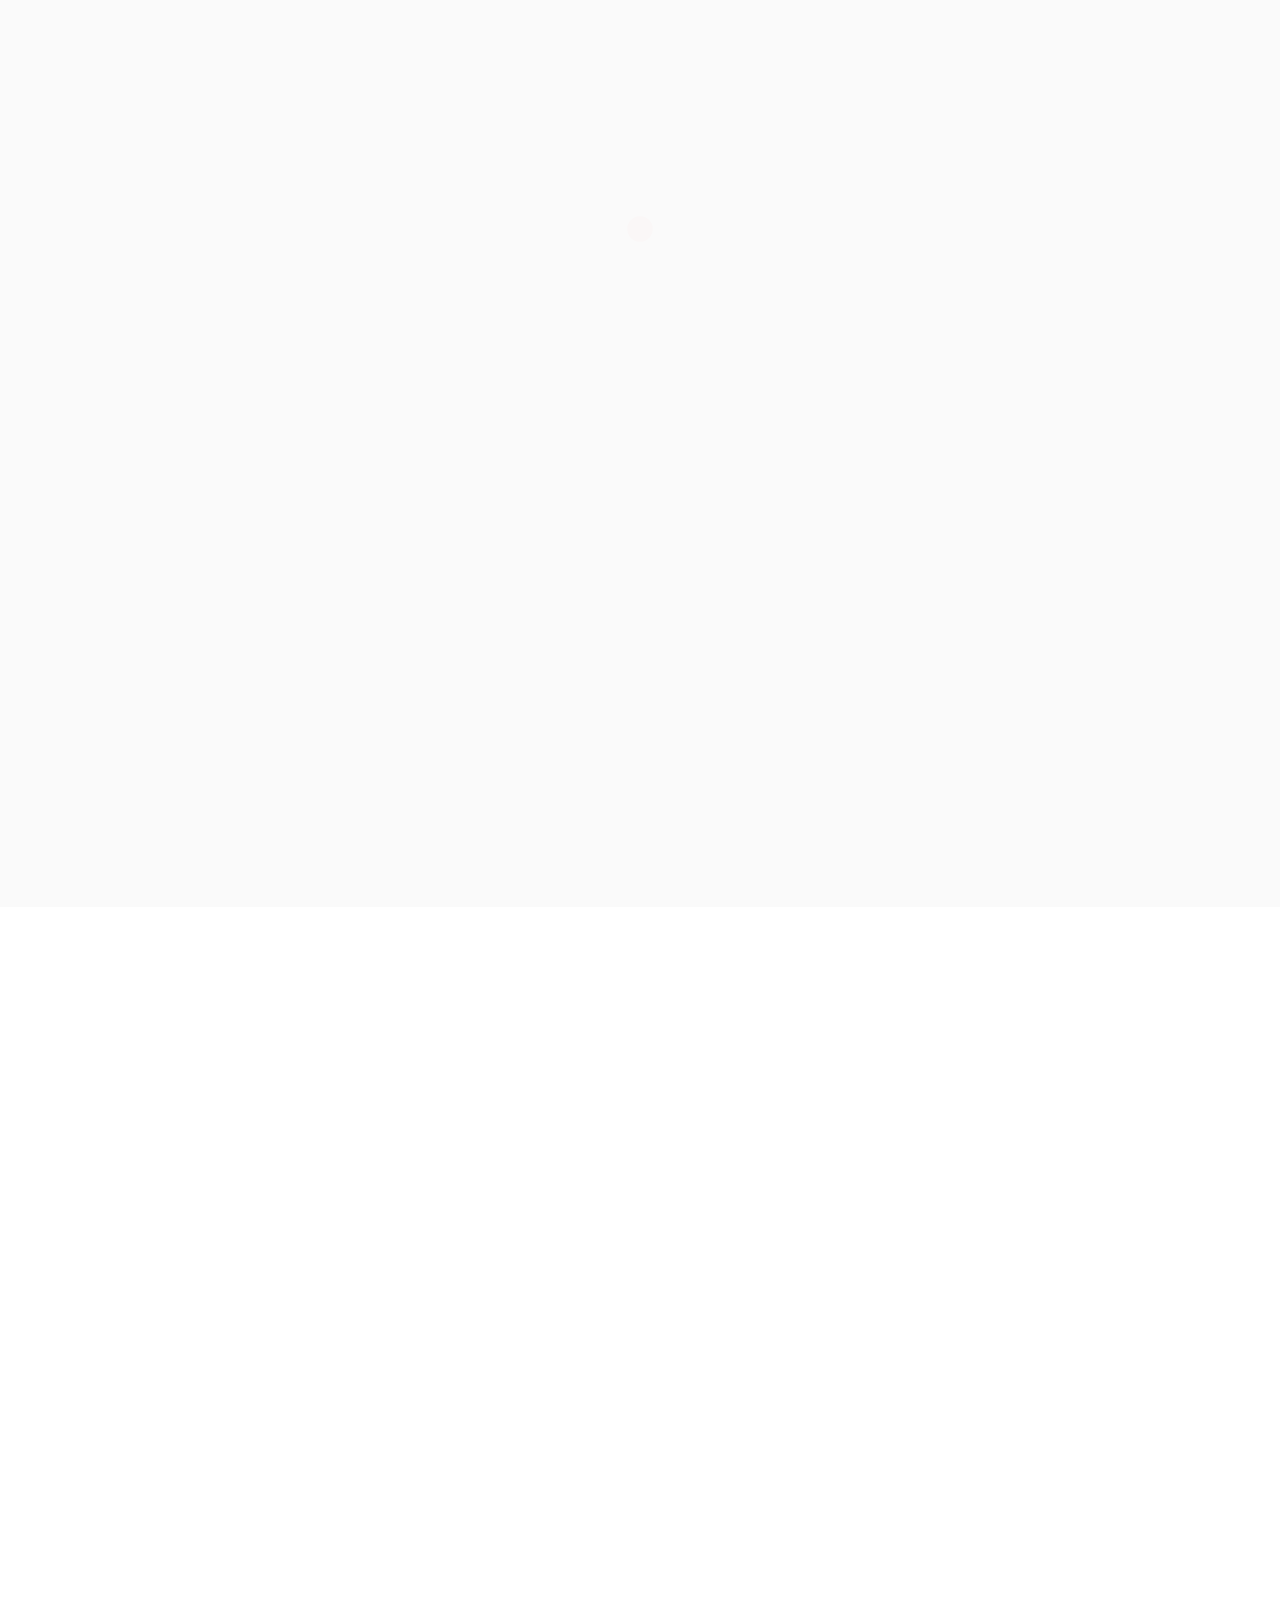
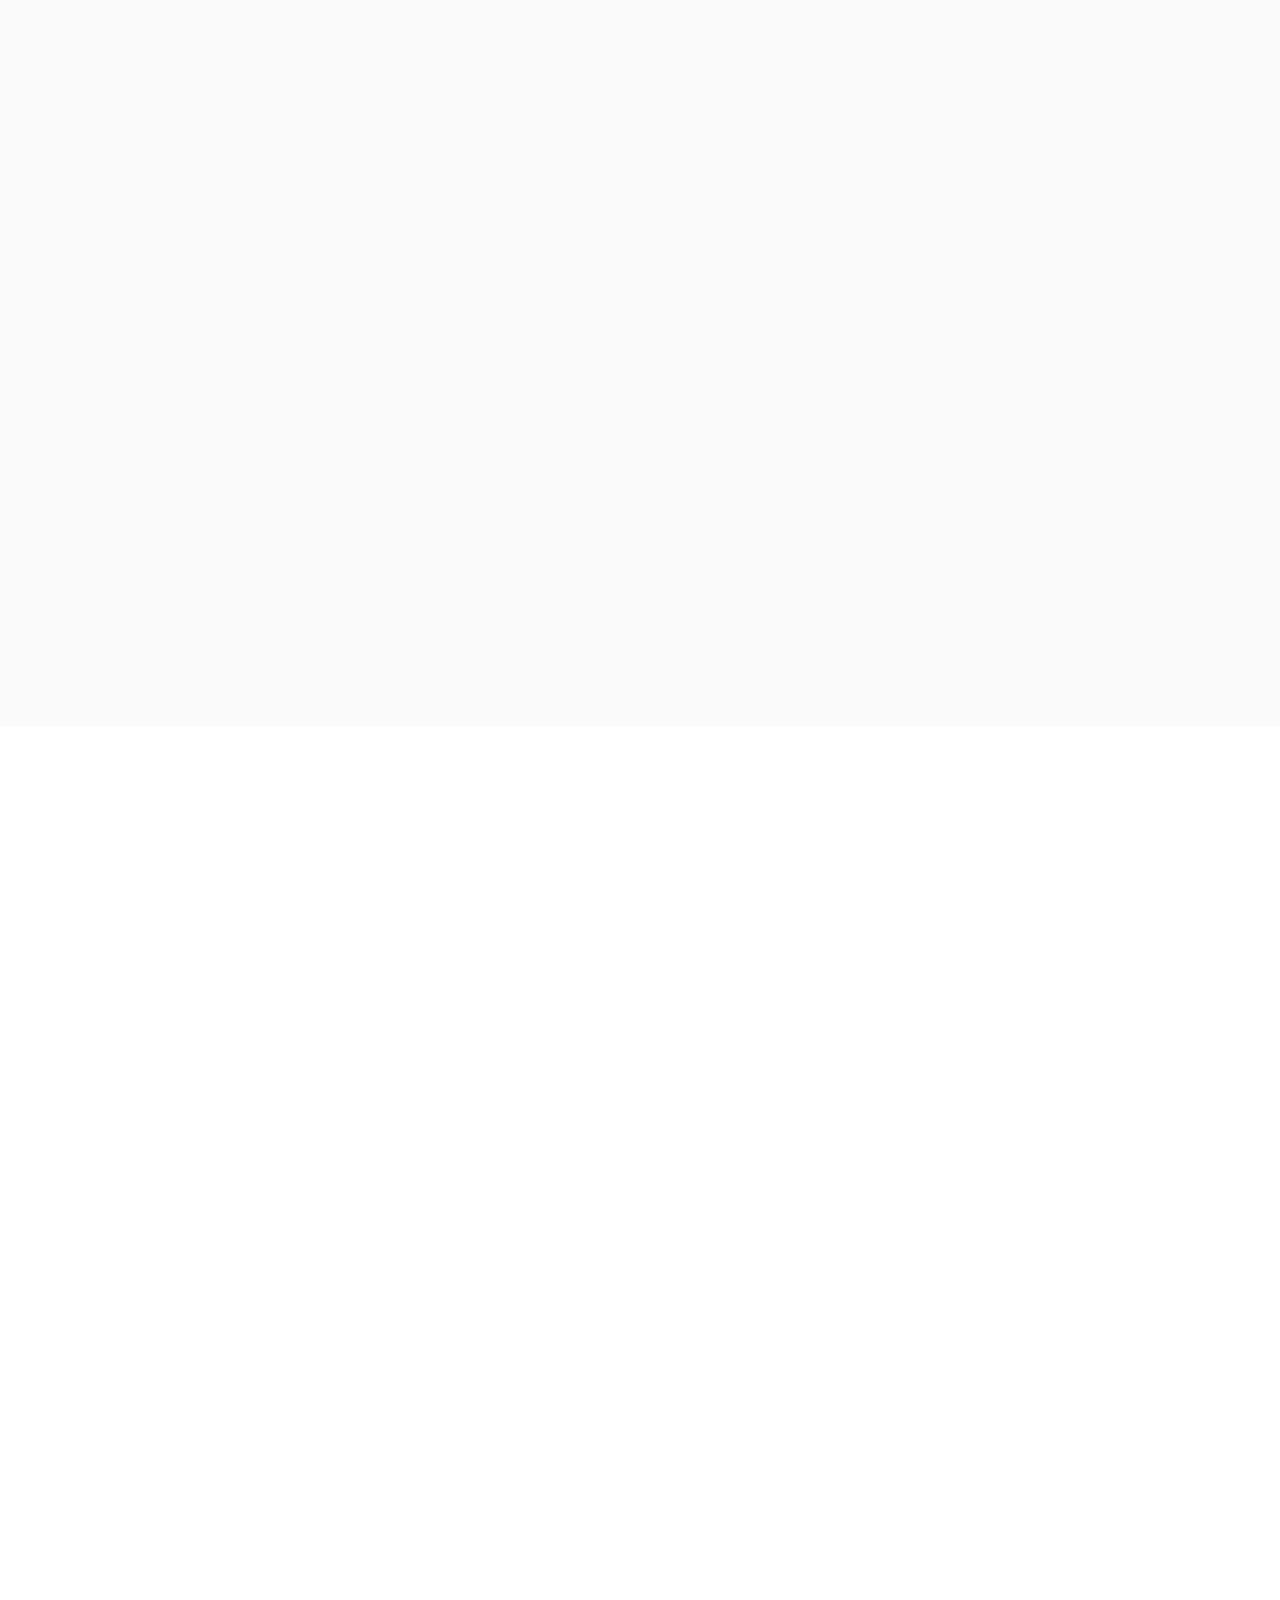
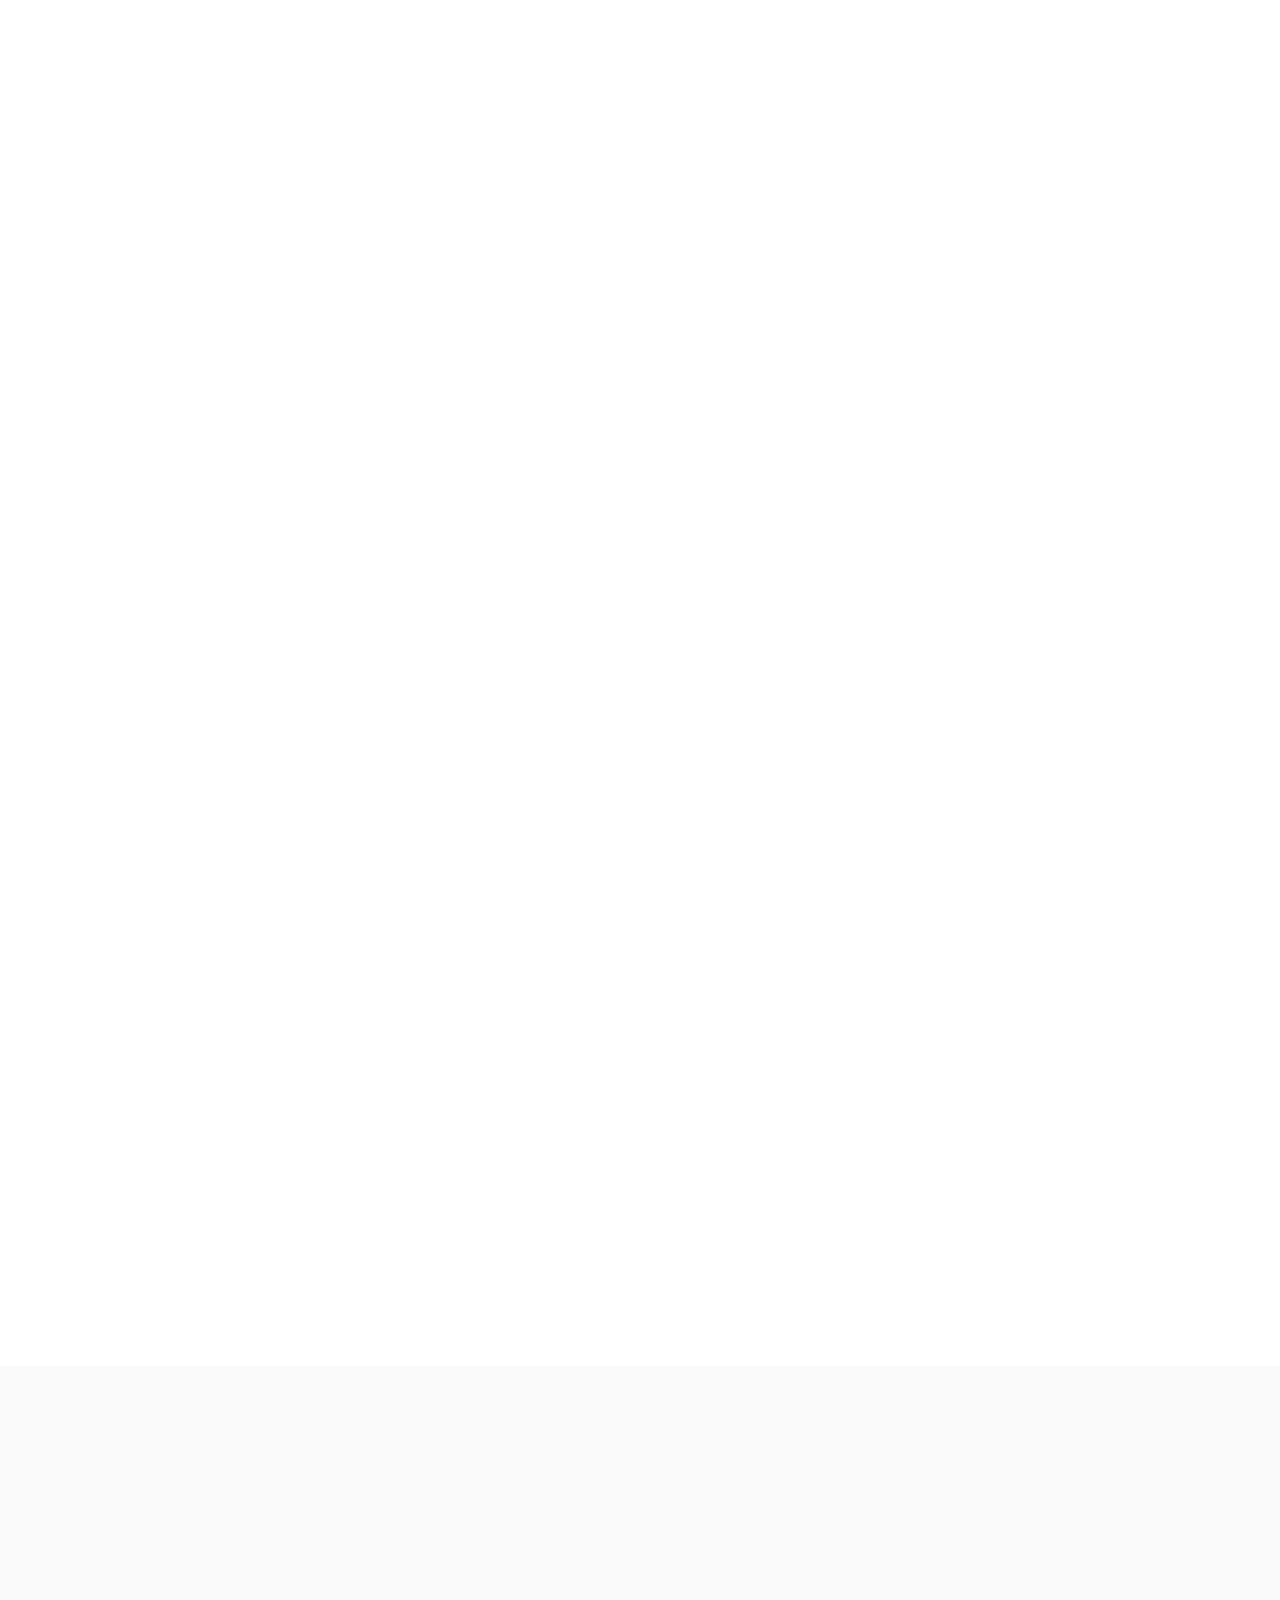
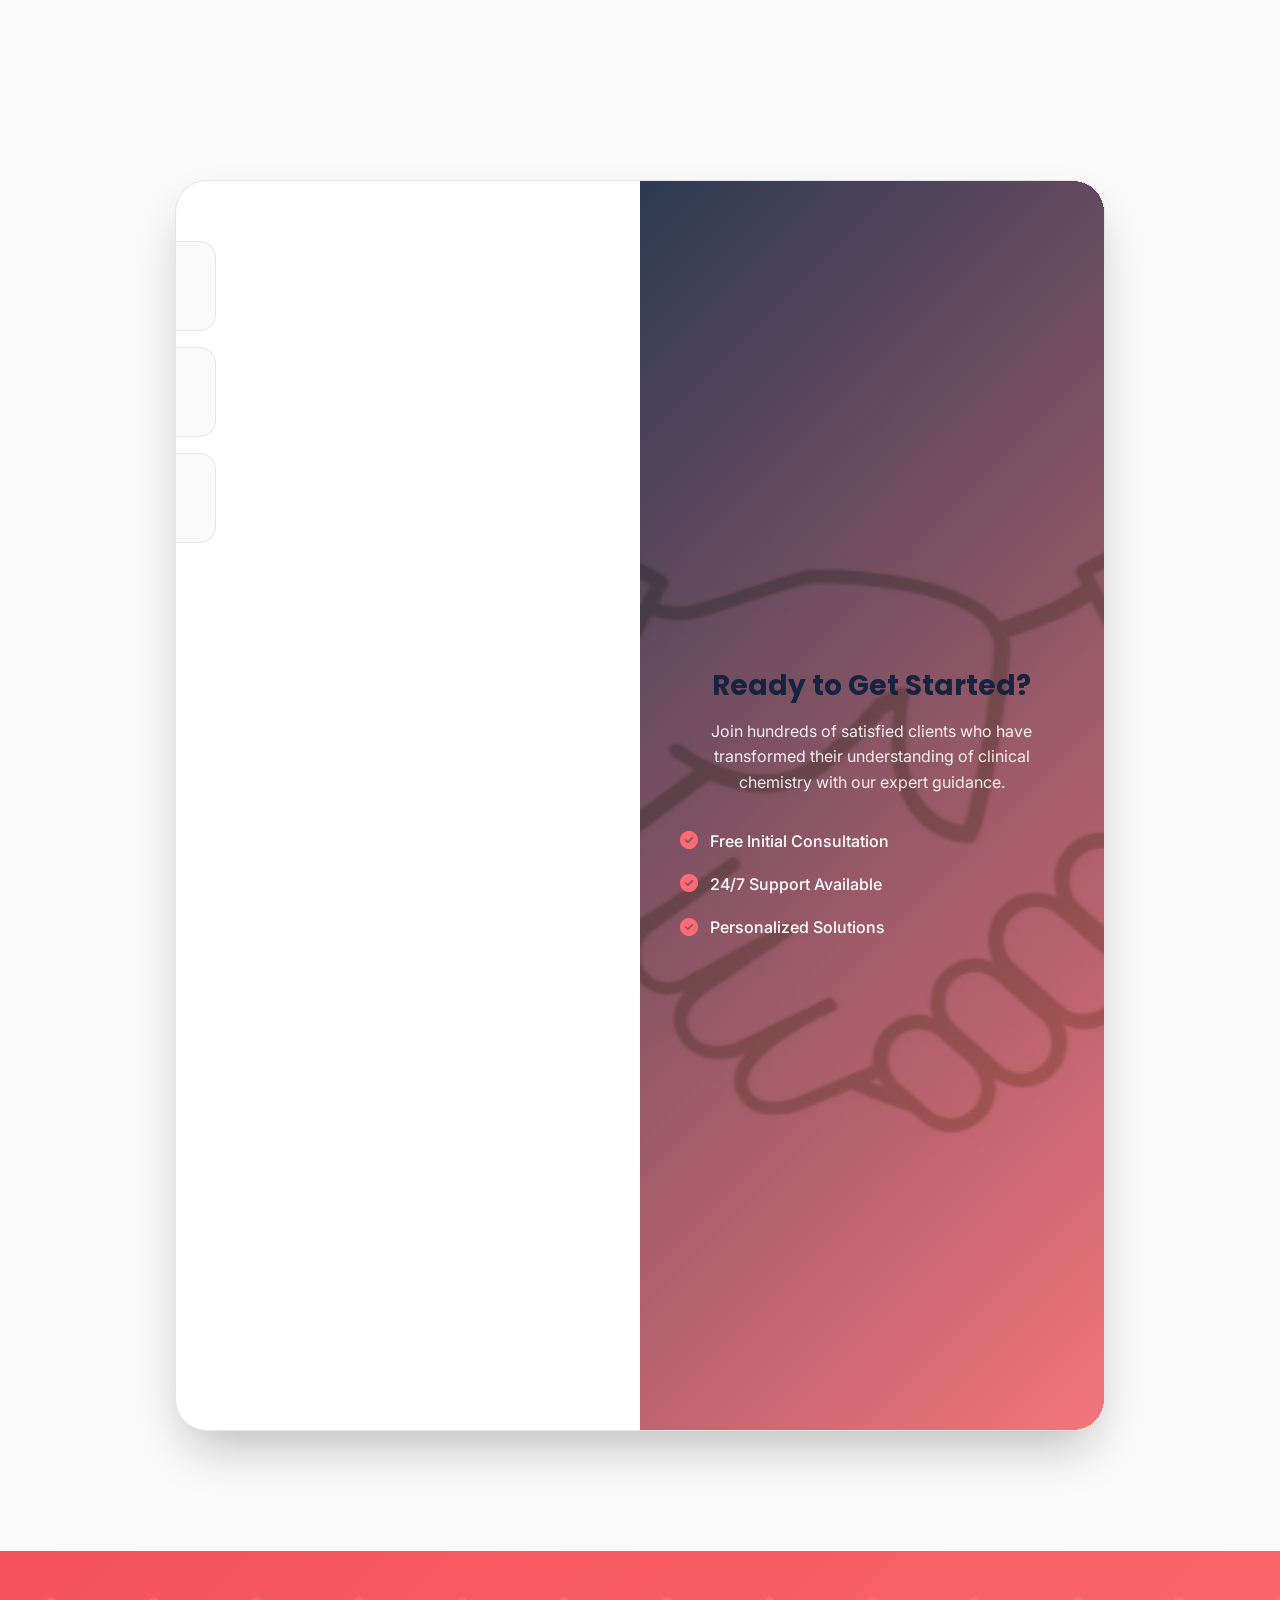
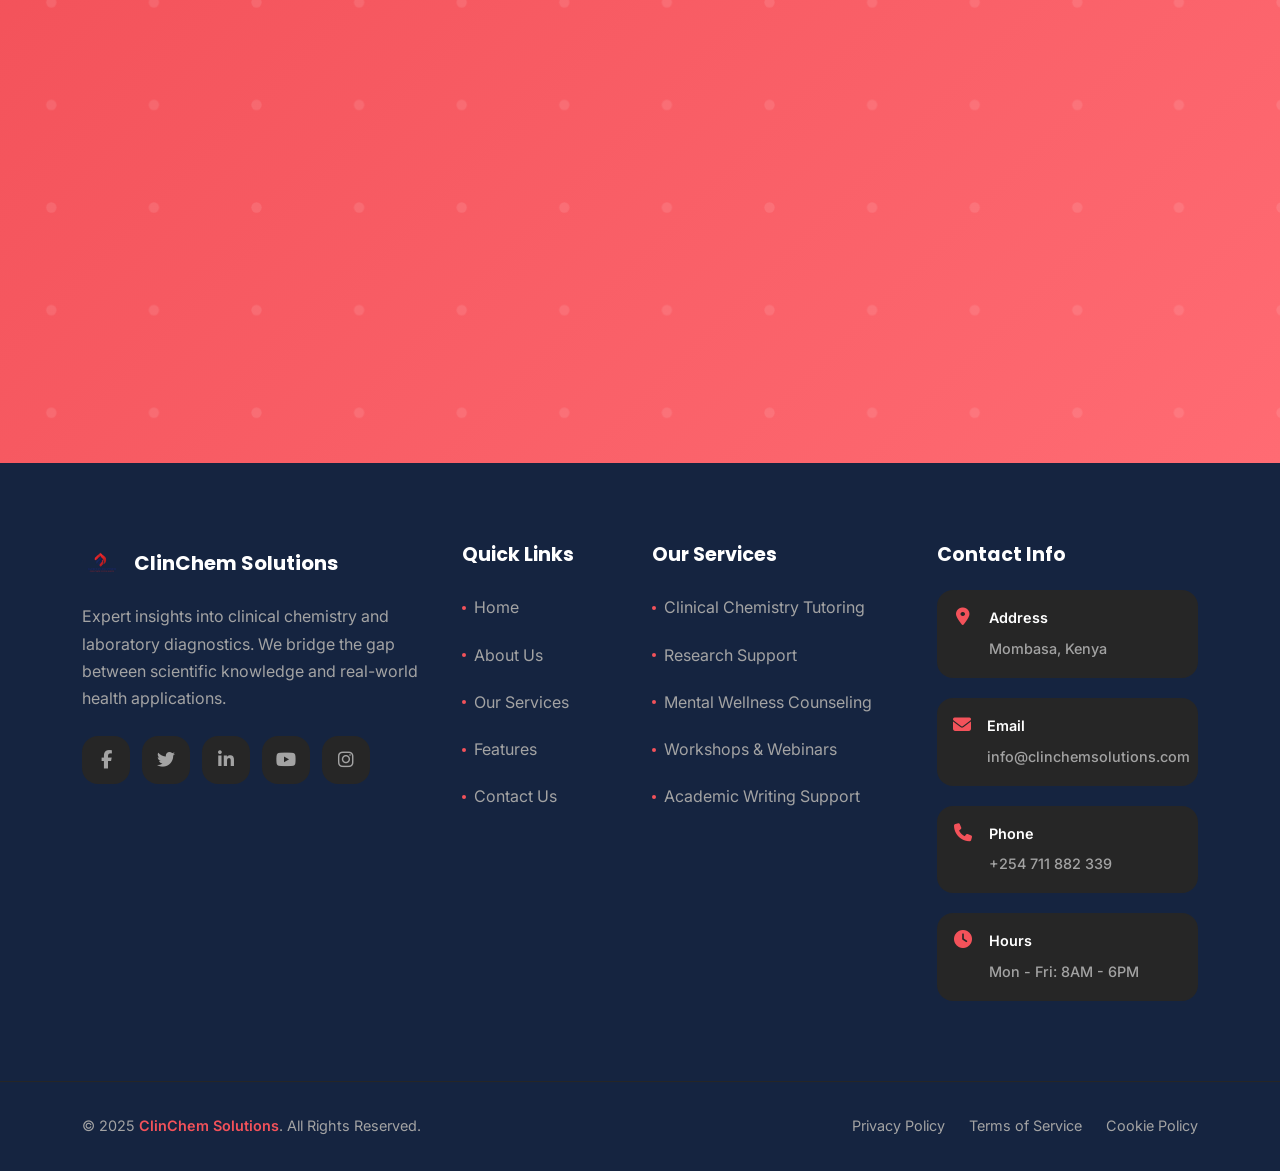
==== commit af19fcd8: "Modernize Consultancy Website UI" ====
--- a/index.html
+++ b/index.html
@@ -14,11 +14,14 @@
     <!-- Google Web Fonts -->
     <link rel="preconnect" href="https://fonts.googleapis.com">
     <link rel="preconnect" href="https://fonts.gstatic.com" crossorigin>
-    <link href="https://fonts.googleapis.com/css2?family=Inter:wght@300;400;500;600;700&family=Poppins:wght@400;500;600;700&display=swap" rel="stylesheet">
+    <link href="https://fonts.googleapis.com/css2?family=Inter:wght@300;400;500;600;700;800&family=Poppins:wght@400;500;600;700;800&display=swap" rel="stylesheet">
 
     <!-- Icon Font Stylesheet -->
     <link href="https://cdnjs.cloudflare.com/ajax/libs/font-awesome/6.4.0/css/all.min.css" rel="stylesheet">
     <link href="https://cdn.jsdelivr.net/npm/bootstrap-icons@1.11.0/font/bootstrap-icons.css" rel="stylesheet">
+
+    <!-- AOS Animation Library -->
+    <link href="https://unpkg.com/aos@2.3.1/dist/aos.css" rel="stylesheet">
 
     <!-- Libraries Stylesheet -->
     <link href="lib/owlcarousel/assets/owl.carousel.min.css" rel="stylesheet">
@@ -35,25 +38,38 @@
     <div id="loading-screen" class="loading-screen">
         <div class="loading-content">
             <div class="loading-spinner"></div>
-            <p>Loading...</p>
+            <div class="loading-text">
+                <h4>ClinChem Solutions</h4>
+                <p>Loading Excellence...</p>
+            </div>
         </div>
     </div>
 
     <!-- Topbar Start -->
-    <div class="topbar">
+    <div class="topbar d-none d-lg-block">
         <div class="container-fluid">
             <div class="row align-items-center">
                 <div class="col-md-6">
                     <div class="topbar-links">
-                        <a href="#" class="topbar-link">FAQs</a>
-                        <a href="#" class="topbar-link">Support</a>
+                        <a href="#" class="topbar-link">
+                            <i class="fas fa-question-circle me-1"></i>
+                            FAQs
+                        </a>
+                        <a href="#" class="topbar-link">
+                            <i class="fas fa-headset me-1"></i>
+                            Support
+                        </a>
+                        <a href="#" class="topbar-link">
+                            <i class="fas fa-shield-alt me-1"></i>
+                            Privacy
+                        </a>
                     </div>
                 </div>
                 <div class="col-md-6">
                     <div class="topbar-contact">
                         <div class="contact-item">
                             <i class="fas fa-envelope"></i>
-                            <span>info@consult.com</span>
+                            <span>info@clinchemsolutions.com</span>
                         </div>
                         <div class="contact-item">
                             <i class="fas fa-phone"></i>
@@ -70,10 +86,16 @@
     <nav class="navbar navbar-expand-lg fixed-top" id="mainNavbar">
         <div class="container">
             <a href="index.html" class="navbar-brand">
-                <img src="img/logo2.png" alt="ClinChem Solutions" class="brand-logo">
+                <div class="brand-container">
+                    <img src="img/logo2.png" alt="ClinChem Solutions" class="brand-logo">
+                    <div class="brand-text">
+                        <span class="brand-name">ClinChem</span>
+                        <span class="brand-tagline">Solutions</span>
+                    </div>
+                </div>
             </a>
             
-            <button class="navbar-toggler" type="button" data-bs-toggle="collapse" data-bs-target="#navbarNav">
+            <button class="navbar-toggler" type="button" data-bs-toggle="collapse" data-bs-target="#navbarNav" aria-controls="navbarNav" aria-expanded="false" aria-label="Toggle navigation">
                 <span class="navbar-toggler-icon">
                     <span></span>
                     <span></span>
@@ -84,22 +106,46 @@
             <div class="collapse navbar-collapse" id="navbarNav">
                 <ul class="navbar-nav ms-auto">
                     <li class="nav-item">
-                        <a class="nav-link active" href="#home">Home</a>
+                        <a class="nav-link active" href="#home">
+                            <i class="fas fa-home me-1"></i>
+                            Home
+                        </a>
                     </li>
                     <li class="nav-item">
-                        <a class="nav-link" href="#about">About</a>
+                        <a class="nav-link" href="#about">
+                            <i class="fas fa-info-circle me-1"></i>
+                            About
+                        </a>
                     </li>
                     <li class="nav-item">
-                        <a class="nav-link" href="#services">Services</a>
+                        <a class="nav-link" href="#services">
+                            <i class="fas fa-cogs me-1"></i>
+                            Services
+                        </a>
                     </li>
                     <li class="nav-item">
-                        <a class="nav-link" href="#features">Features</a>
+                        <a class="nav-link" href="#features">
+                            <i class="fas fa-star me-1"></i>
+                            Features
+                        </a>
                     </li>
                     <li class="nav-item">
-                        <a class="nav-link" href="#contact">Contact</a>
+                        <a class="nav-link" href="#testimonials">
+                            <i class="fas fa-comments me-1"></i>
+                            Testimonials
+                        </a>
+                    </li>
+                    <li class="nav-item">
+                        <a class="nav-link" href="#contact">
+                            <i class="fas fa-envelope me-1"></i>
+                            Contact
+                        </a>
                     </li>
                 </ul>
-                <a href="#contact" class="btn btn-primary ms-3 cta-btn">Get Started</a>
+                <a href="#contact" class="btn btn-primary ms-3 cta-btn">
+                    <i class="fas fa-calendar-check me-2"></i>
+                    Get Started
+                </a>
             </div>
         </div>
     </nav>
@@ -110,46 +156,116 @@
         <div class="hero-background">
             <div class="hero-slide active" style="background-image: url('img/her03.jpg')"></div>
             <div class="hero-slide" style="background-image: url('img/hero2.jpeg')"></div>
+            <div class="hero-slide" style="background-image: url('img/carousel-1.jpg')"></div>
         </div>
         
         <div class="hero-overlay"></div>
         
+        <!-- Floating Elements -->
+        <div class="floating-elements">
+            <div class="floating-element" style="top: 20%; left: 10%; animation-delay: 0s;">
+                <i class="fas fa-microscope"></i>
+            </div>
+            <div class="floating-element" style="top: 60%; right: 15%; animation-delay: 2s;">
+                <i class="fas fa-flask"></i>
+            </div>
+            <div class="floating-element" style="top: 30%; right: 25%; animation-delay: 4s;">
+                <i class="fas fa-dna"></i>
+            </div>
+        </div>
+        
         <div class="container">
             <div class="row align-items-center min-vh-100">
-                <div class="col-lg-8">
-                    <div class="hero-content" data-aos="fade-up">
-                        <span class="hero-badge">Clinical Chemistry Consultancy</span>
+                <div class="col-lg-7">
+                    <div class="hero-content" data-aos="fade-up" data-aos-duration="1000">
+                        <div class="hero-badge-container">
+                            <span class="hero-badge">
+                                <i class="fas fa-award me-2"></i>
+                                Clinical Chemistry Consultancy
+                            </span>
+                        </div>
+                        
                         <h1 class="hero-title">
-                            Professional <span class="text-primary">Consultation</span>, 
-                            Trusted Care.
+                            Professional <span class="text-gradient">Consultation</span>, 
+                            <br>Trusted <span class="text-gradient">Care</span>.
                         </h1>
+                        
                         <p class="hero-description">
                             Expert insights into clinical chemistry and laboratory diagnostics. 
-                            We bridge the gap between scientific knowledge and real-world health applications.
+                            We bridge the gap between scientific knowledge and real-world health applications 
+                            with personalized guidance and cutting-edge expertise.
                         </p>
-                        <div class="hero-buttons">
-                            <a href="#contact" class="btn btn-primary btn-lg me-3">
+                        
+                        <div class="hero-features" data-aos="fade-up" data-aos-delay="200">
+                            <div class="feature-item">
+                                <i class="fas fa-check-circle"></i>
+                                <span>Expert Clinical Chemistry Guidance</span>
+                            </div>
+                            <div class="feature-item">
+                                <i class="fas fa-check-circle"></i>
+                                <span>Personalized Student Mentorship</span>
+                            </div>
+                            <div class="feature-item">
+                                <i class="fas fa-check-circle"></i>
+                                <span>Metabolic Health Support</span>
+                            </div>
+                        </div>
+                        
+                        <div class="hero-buttons" data-aos="fade-up" data-aos-delay="400">
+                            <a href="#contact" class="btn btn-primary btn-lg hero-btn-primary">
                                 <i class="fas fa-calendar-check me-2"></i>
                                 Book Consultation
+                                <span class="btn-shine"></span>
                             </a>
-                            <a href="#about" class="btn btn-outline-light btn-lg">
+                            <a href="#about" class="btn btn-outline-light btn-lg hero-btn-secondary">
                                 <i class="fas fa-play me-2"></i>
                                 Learn More
                             </a>
                         </div>
-                        
-                        <div class="hero-stats">
-                            <div class="stat-item">
-                                <div class="stat-number">500+</div>
-                                <div class="stat-label">Students Helped</div>
-                            </div>
-                            <div class="stat-item">
-                                <div class="stat-number">10+</div>
-                                <div class="stat-label">Years Experience</div>
-                            </div>
-                            <div class="stat-item">
-                                <div class="stat-number">98%</div>
-                                <div class="stat-label">Success Rate</div>
+                    </div>
+                </div>
+                
+                <div class="col-lg-5">
+                    <div class="hero-stats-container" data-aos="fade-left" data-aos-delay="600">
+                        <div class="stats-grid">
+                            <div class="stat-card" data-aos="zoom-in" data-aos-delay="700">
+                                <div class="stat-icon">
+                                    <i class="fas fa-users"></i>
+                                </div>
+                                <div class="stat-content">
+                                    <div class="stat-number" data-count="500">0</div>
+                                    <div class="stat-label">Students Helped</div>
+                                </div>
+                            </div>
+                            
+                            <div class="stat-card" data-aos="zoom-in" data-aos-delay="800">
+                                <div class="stat-icon">
+                                    <i class="fas fa-clock"></i>
+                                </div>
+                                <div class="stat-content">
+                                    <div class="stat-number" data-count="10">0</div>
+                                    <div class="stat-label">Years Experience</div>
+                                </div>
+                            </div>
+                            
+                            <div class="stat-card" data-aos="zoom-in" data-aos-delay="900">
+                                <div class="stat-icon">
+                                    <i class="fas fa-chart-line"></i>
+                                </div>
+                                <div class="stat-content">
+                                    <div class="stat-number" data-count="98">0</div>
+                                    <div class="stat-label">Success Rate</div>
+                                </div>
+                            </div>
+                            
+                            <div class="stat-card" data-aos="zoom-in" data-aos-delay="1000">
+                                <div class="stat-icon">
+                                    <i class="fas fa-medal"></i>
+                                </div>
+                                <div class="stat-content">
+                                    <div class="stat-number" data-count="24">0</div>
+                                    <div class="stat-label">Awards Won</div>
+                                </div>
                             </div>
                         </div>
                     </div>
@@ -159,20 +275,20 @@
         
         <!-- Hero Navigation -->
         <div class="hero-nav">
-            <button class="hero-nav-btn prev" onclick="changeSlide(-1)">
+            <button class="hero-nav-btn prev" onclick="changeSlide(-1)" aria-label="Previous slide">
                 <i class="fas fa-chevron-left"></i>
             </button>
-            <button class="hero-nav-btn next" onclick="changeSlide(1)">
+            <button class="hero-nav-btn next" onclick="changeSlide(1)" aria-label="Next slide">
                 <i class="fas fa-chevron-right"></i>
             </button>
         </div>
         
         <!-- Scroll Indicator -->
-        <div class="scroll-indicator">
+        <div class="scroll-indicator" data-aos="fade-up" data-aos-delay="1200">
             <div class="scroll-mouse">
                 <div class="scroll-wheel"></div>
             </div>
-            <span>Scroll Down</span>
+            <span>Scroll to Explore</span>
         </div>
     </section>
     <!-- Hero Section End -->
@@ -181,80 +297,112 @@
     <section id="about" class="about-section">
         <div class="container">
             <div class="row g-5 align-items-center">
-                <div class="col-lg-6" data-aos="fade-right">
+                <div class="col-lg-6" data-aos="fade-right" data-aos-duration="1000">
                     <div class="about-content">
                         <div class="section-header">
-                            <span class="section-badge">About Us</span>
+                            <span class="section-badge">
+                                <i class="fas fa-info-circle me-2"></i>
+                                About Us
+                            </span>
                             <h2 class="section-title">
-                                Welcome To <span class="text-primary">ClinChem Solutions</span>
+                                Welcome To <span class="text-gradient">ClinChem Solutions</span>
                             </h2>
-                            <h4 class="section-subtitle">A Commitment to Excellence</h4>
+                            <div class="title-underline"></div>
+                            <h4 class="section-subtitle">A Commitment to Excellence in Clinical Chemistry</h4>
                         </div>
                         
                         <p class="about-text">
-                            With years of experience, we are dedicated to educating students and supporting
-                            individuals dealing with metabolic disorders by providing expert insights into clinical 
-                            chemistry and laboratory diagnostics. Our goal is to bridge the gap between scientific 
-                            knowledge and real-world health applications.
+                            With years of experience in clinical chemistry and laboratory diagnostics, we are dedicated to 
+                            educating students and supporting individuals dealing with metabolic disorders. Our mission is to 
+                            bridge the gap between scientific knowledge and real-world health applications through expert 
+                            consultation and personalized guidance.
                         </p>
                         
                         <div class="about-features">
-                            <div class="feature-item">
+                            <div class="feature-item" data-aos="fade-up" data-aos-delay="100">
                                 <div class="feature-icon">
-                                    <i class="fas fa-check"></i>
-                                </div>
-                                <span>Expert Clinical Chemistry Guidance</span>
-                            </div>
-                            <div class="feature-item">
+                                    <i class="fas fa-microscope"></i>
+                                </div>
+                                <div class="feature-content">
+                                    <h6>Expert Clinical Chemistry Guidance</h6>
+                                    <p>Professional insights from experienced clinical chemists</p>
+                                </div>
+                            </div>
+                            
+                            <div class="feature-item" data-aos="fade-up" data-aos-delay="200">
                                 <div class="feature-icon">
-                                    <i class="fas fa-check"></i>
-                                </div>
-                                <span>Personalized Student Mentorship</span>
-                            </div>
-                            <div class="feature-item">
+                                    <i class="fas fa-graduation-cap"></i>
+                                </div>
+                                <div class="feature-content">
+                                    <h6>Personalized Student Mentorship</h6>
+                                    <p>One-on-one guidance tailored to individual learning needs</p>
+                                </div>
+                            </div>
+                            
+                            <div class="feature-item" data-aos="fade-up" data-aos-delay="300">
                                 <div class="feature-icon">
-                                    <i class="fas fa-check"></i>
-                                </div>
-                                <span>Metabolic Health Support</span>
-                            </div>
-                        </div>
-                        
-                        <a href="#contact" class="btn btn-primary btn-lg mt-4">
-                            Get A Quote
-                            <i class="fas fa-arrow-right ms-2"></i>
-                        </a>
+                                    <i class="fas fa-heart-pulse"></i>
+                                </div>
+                                <div class="feature-content">
+                                    <h6>Metabolic Health Support</h6>
+                                    <p>Comprehensive support for metabolic disorder management</p>
+                                </div>
+                            </div>
+                        </div>
+                        
+                        <div class="about-cta" data-aos="fade-up" data-aos-delay="400">
+                            <a href="#contact" class="btn btn-primary btn-lg">
+                                <i class="fas fa-arrow-right me-2"></i>
+                                Get A Quote
+                            </a>
+                            <div class="experience-badge">
+                                <div class="experience-number">10+</div>
+                                <div class="experience-text">Years of<br>Excellence</div>
+                            </div>
+                        </div>
                     </div>
                 </div>
                 
-                <div class="col-lg-6" data-aos="fade-left">
-                    <div class="about-cards">
-                        <div class="about-card">
-                            <div class="card-icon">
-                                <i class="fas fa-users"></i>
-                            </div>
-                            <div class="card-content">
-                                <h5>Team Expertise</h5>
-                                <p>Our team is composed of highly experienced clinical chemists, medical professionals, and educators dedicated to bridging the gap between scientific knowledge and real-world application.</p>
-                            </div>
-                        </div>
-                        
-                        <div class="about-card">
-                            <div class="card-icon">
-                                <i class="fas fa-bullseye"></i>
-                            </div>
-                            <div class="card-content">
-                                <h5>Our Mission</h5>
-                                <p>To empower students and individuals struggling with metabolic diseases by providing expert clinical chemistry insights, education, and personalized guidance.</p>
-                            </div>
-                        </div>
-                        
-                        <div class="about-card">
-                            <div class="card-icon">
-                                <i class="fas fa-eye"></i>
-                            </div>
-                            <div class="card-content">
-                                <h5>Our Vision</h5>
-                                <p>To become a leading hub for clinical chemistry education and metabolic health awareness, empowering students and individuals with the knowledge and tools they need.</p>
+                <div class="col-lg-6" data-aos="fade-left" data-aos-duration="1000">
+                    <div class="about-visual">
+                        <div class="about-image-container">
+                            <img src="img/handshake.jpg" alt="About ClinChem Solutions" class="about-main-image">
+                            <div class="image-overlay">
+                                <div class="play-button" data-bs-toggle="modal" data-bs-target="#videoModal">
+                                    <i class="fas fa-play"></i>
+                                </div>
+                            </div>
+                        </div>
+                        
+                        <div class="about-cards">
+                            <div class="about-card" data-aos="slide-up" data-aos-delay="200">
+                                <div class="card-icon">
+                                    <i class="fas fa-users"></i>
+                                </div>
+                                <div class="card-content">
+                                    <h5>Team Expertise</h5>
+                                    <p>Highly experienced clinical chemists and medical professionals</p>
+                                </div>
+                            </div>
+                            
+                            <div class="about-card" data-aos="slide-up" data-aos-delay="300">
+                                <div class="card-icon">
+                                    <i class="fas fa-bullseye"></i>
+                                </div>
+                                <div class="card-content">
+                                    <h5>Our Mission</h5>
+                                    <p>Empowering students and individuals with expert clinical chemistry insights</p>
+                                </div>
+                            </div>
+                            
+                            <div class="about-card" data-aos="slide-up" data-aos-delay="400">
+                                <div class="card-icon">
+                                    <i class="fas fa-eye"></i>
+                                </div>
+                                <div class="card-content">
+                                    <h5>Our Vision</h5>
+                                    <p>Leading hub for clinical chemistry education and metabolic health awareness</p>
+                                </div>
                             </div>
                         </div>
                     </div>
@@ -268,10 +416,14 @@
     <section id="services" class="services-section">
         <div class="container">
             <div class="section-header text-center" data-aos="fade-up">
-                <span class="section-badge">Our Services</span>
-                <h2 class="section-title">What We Offer</h2>
+                <span class="section-badge">
+                    <i class="fas fa-cogs me-2"></i>
+                    Our Services
+                </span>
+                <h2 class="section-title">What We <span class="text-gradient">Offer</span></h2>
+                <div class="title-underline mx-auto"></div>
                 <p class="section-description">
-                    Comprehensive clinical chemistry consultation and educational services tailored to your needs
+                    Comprehensive clinical chemistry consultation and educational services tailored to your specific needs
                 </p>
             </div>
             
@@ -283,8 +435,13 @@
                         </div>
                         <div class="service-content">
                             <h4>Clinical Chemistry Tutoring & Mentorship</h4>
-                            <p>One-on-one or group mentorship for students seeking deeper insights into biochemical analysis and medical diagnostics.</p>
-                            <a href="#" class="service-link">
+                            <p>One-on-one or group mentorship for students seeking deeper insights into biochemical analysis and medical diagnostics. Our expert tutors provide comprehensive guidance.</p>
+                            <ul class="service-features">
+                                <li><i class="fas fa-check"></i> Personalized learning plans</li>
+                                <li><i class="fas fa-check"></i> Expert guidance</li>
+                                <li><i class="fas fa-check"></i> Flexible scheduling</li>
+                            </ul>
+                            <a href="#contact" class="service-link">
                                 Learn More <i class="fas fa-arrow-right"></i>
                             </a>
                         </div>
@@ -298,8 +455,13 @@
                         </div>
                         <div class="service-content">
                             <h4>Research & Academic Support</h4>
-                            <p>Assistance with scientific writing, literature reviews, and clinical chemistry research projects.</p>
-                            <a href="#" class="service-link">
+                            <p>Comprehensive assistance with scientific writing, literature reviews, and clinical chemistry research projects. We help you achieve academic excellence.</p>
+                            <ul class="service-features">
+                                <li><i class="fas fa-check"></i> Research methodology</li>
+                                <li><i class="fas fa-check"></i> Scientific writing</li>
+                                <li><i class="fas fa-check"></i> Literature reviews</li>
+                            </ul>
+                            <a href="#contact" class="service-link">
                                 Learn More <i class="fas fa-arrow-right"></i>
                             </a>
                         </div>
@@ -312,9 +474,14 @@
                             <i class="fas fa-heart"></i>
                         </div>
                         <div class="service-content">
-                            <h4>Individual Counseling and Mental Wellness</h4>
-                            <p>One-on-one therapy sessions focused on stress management, anxiety, depression, and personal growth.</p>
-                            <a href="#" class="service-link">
+                            <h4>Individual Counseling & Mental Wellness</h4>
+                            <p>Professional one-on-one therapy sessions focused on stress management, anxiety, depression, and personal growth for overall well-being.</p>
+                            <ul class="service-features">
+                                <li><i class="fas fa-check"></i> Stress management</li>
+                                <li><i class="fas fa-check"></i> Anxiety support</li>
+                                <li><i class="fas fa-check"></i> Personal growth</li>
+                            </ul>
+                            <a href="#contact" class="service-link">
                                 Learn More <i class="fas fa-arrow-right"></i>
                             </a>
                         </div>
@@ -328,8 +495,13 @@
                         </div>
                         <div class="service-content">
                             <h4>Workshops & Webinars</h4>
-                            <p>Interactive sessions covering the latest advancements in clinical chemistry and metabolic health management.</p>
-                            <a href="#" class="service-link">
+                            <p>Interactive educational sessions covering the latest advancements in clinical chemistry and metabolic health management with industry experts.</p>
+                            <ul class="service-features">
+                                <li><i class="fas fa-check"></i> Interactive sessions</li>
+                                <li><i class="fas fa-check"></i> Latest advancements</li>
+                                <li><i class="fas fa-check"></i> Expert instructors</li>
+                            </ul>
+                            <a href="#contact" class="service-link">
                                 Learn More <i class="fas fa-arrow-right"></i>
                             </a>
                         </div>
@@ -344,8 +516,15 @@
     <section id="features" class="features-section">
         <div class="container">
             <div class="section-header text-center" data-aos="fade-up">
-                <span class="section-badge">Why Choose Us</span>
-                <h2 class="section-title">Excellence in Every Aspect</h2>
+                <span class="section-badge">
+                    <i class="fas fa-star me-2"></i>
+                    Why Choose Us
+                </span>
+                <h2 class="section-title">Excellence in <span class="text-gradient">Every Aspect</span></h2>
+                <div class="title-underline mx-auto"></div>
+                <p class="section-description">
+                    Discover what makes us the preferred choice for clinical chemistry consultation and education
+                </p>
             </div>
             
             <div class="row g-5 align-items-center">
@@ -357,7 +536,7 @@
                             </div>
                             <div class="feature-content">
                                 <h5>Personalized & Confidential Services</h5>
-                                <p>Every client is unique, and so is our approach. We offer one-on-one consultations with professionalism and discretion.</p>
+                                <p>Every client is unique, and so is our approach. We offer one-on-one consultations with complete professionalism and discretion.</p>
                             </div>
                         </div>
                         
@@ -367,7 +546,7 @@
                             </div>
                             <div class="feature-content">
                                 <h5>Convenient & Flexible Access</h5>
-                                <p>Online consultations, virtual mentorship, and flexible scheduling to fit your lifestyle.</p>
+                                <p>Online consultations, virtual mentorship, and flexible scheduling options designed to fit seamlessly into your lifestyle.</p>
                             </div>
                         </div>
                         
@@ -377,7 +556,7 @@
                             </div>
                             <div class="feature-content">
                                 <h5>Passion for Impact & Growth</h5>
-                                <p>We're passionate about empowering students, improving healthcare understanding, and supporting mental well-being.</p>
+                                <p>We're passionate about empowering students, improving healthcare understanding, and supporting mental well-being in our community.</p>
                             </div>
                         </div>
                     </div>
@@ -385,10 +564,19 @@
                 
                 <div class="col-lg-4" data-aos="fade-up">
                     <div class="features-image">
-                        <img src="img/feature.jpg" alt="Features" class="img-fluid rounded-4">
-                        <div class="image-overlay">
-                            <div class="play-button" data-bs-toggle="modal" data-bs-target="#videoModal">
-                                <i class="fas fa-play"></i>
+                        <div class="image-container">
+                            <img src="img/feature.jpg" alt="Features" class="img-fluid">
+                            <div class="image-overlay">
+                                <div class="play-button" data-bs-toggle="modal" data-bs-target="#videoModal">
+                                    <i class="fas fa-play"></i>
+                                </div>
+                            </div>
+                        </div>
+                        
+                        <div class="feature-badge">
+                            <div class="badge-content">
+                                <i class="fas fa-certificate"></i>
+                                <span>Certified Excellence</span>
                             </div>
                         </div>
                     </div>
@@ -403,6 +591,9 @@
                             <div class="stat-content">
                                 <h3>100%</h3>
                                 <p>Happy Clients</p>
+                                <div class="stat-progress">
+                                    <div class="progress-bar" style="width: 100%"></div>
+                                </div>
                             </div>
                         </div>
                         
@@ -413,6 +604,9 @@
                             <div class="stat-content">
                                 <h3>Expert</h3>
                                 <p>Professional Advisors</p>
+                                <div class="stat-progress">
+                                    <div class="progress-bar" style="width: 95%"></div>
+                                </div>
                             </div>
                         </div>
                         
@@ -423,6 +617,9 @@
                             <div class="stat-content">
                                 <h3>24/7</h3>
                                 <p>Customer Support</p>
+                                <div class="stat-progress">
+                                    <div class="progress-bar" style="width: 100%"></div>
+                                </div>
                             </div>
                         </div>
                     </div>
@@ -432,112 +629,69 @@
     </section>
     <!-- Features Section End -->
 
-    <!-- Contact Form Section Start -->
-    <section id="contact" class="contact-form-section">
+    <!-- Testimonials Section Start -->
+    <section id="testimonials" class="testimonials-section">
         <div class="container">
-            <div class="row g-0 rounded-4 overflow-hidden shadow-lg">
-                <div class="col-lg-6">
-                    <div class="contact-form-content">
-                        <div class="section-header" data-aos="fade-up">
-                            <span class="section-badge">Get In Touch</span>
-                            <h2 class="section-title">Leave Your Request</h2>
-                            <p class="section-description">
-                                Simply fill out the consultation request form with your details and specific concerns, 
-                                and our expert team will get back to you with personalized recommendations.
-                            </p>
-                        </div>
-                        
-                        <form class="contact-form" data-aos="fade-up" data-aos-delay="200">
-                            <div class="row g-3">
-                                <div class="col-md-6">
-                                    <div class="form-group">
-                                        <label for="fullName">Full Name</label>
-                                        <input type="text" class="form-control" id="fullName" required>
-                                    </div>
-                                </div>
-                                <div class="col-md-6">
-                                    <div class="form-group">
-                                        <label for="email">Email Address</label>
-                                        <input type="email" class="form-control" id="email" required>
-                                    </div>
-                                </div>
-                                <div class="col-md-6">
-                                    <div class="form-group">
-                                        <label for="subject">Subject</label>
-                                        <input type="text" class="form-control" id="subject" required>
-                                    </div>
-                                </div>
-                                <div class="col-md-6">
-                                    <div class="form-group">
-                                        <label for="service">Service Type</label>
-                                        <select class="form-control" id="service" required>
-                                            <option value="">Select a service</option>
-                                            <option value="tutoring">Clinical Chemistry Tutoring</option>
-                                            <option value="research">Research Support</option>
-                                            <option value="counseling">Mental Wellness</option>
-                                            <option value="workshop">Workshops</option>
-                                        </select>
-                                    </div>
-                                </div>
-                                <div class="col-12">
-                                    <div class="form-group">
-                                        <label for="message">Brief Description</label>
-                                        <textarea class="form-control" id="message" rows="4" required></textarea>
-                                    </div>
-                                </div>
-                                <div class="col-12">
-                                    <button type="submit" class="btn btn-primary btn-lg w-100">
-                                        <i class="fas fa-paper-plane me-2"></i>
-                                        Send Message
-                                    </button>
-                                </div>
-                            </div>
-                        </form>
+            <div class="section-header text-center" data-aos="fade-up">
+                <span class="section-badge">
+                    <i class="fas fa-comments me-2"></i>
+                    Testimonials
+                </span>
+                <h2 class="section-title">What Our <span class="text-gradient">Clients Say</span></h2>
+                <div class="title-underline mx-auto"></div>
+                <p class="section-description">
+                    Real feedback from our satisfied clients who have experienced our exceptional services
+                </p>
+            </div>
+            
+            <div class="row g-0 align-items-center">
+                <div class="col-lg-6" data-aos="fade-right">
+                    <div class="testimonials-image">
+                        <img src="img/client2.png" alt="Client Testimonials" class="img-fluid">
+                        <div class="testimonial-badge">
+                            <div class="badge-content">
+                                <div class="rating">
+                                    <i class="fas fa-star"></i>
+                                    <i class="fas fa-star"></i>
+                                    <i class="fas fa-star"></i>
+                                    <i class="fas fa-star"></i>
+                                    <i class="fas fa-star"></i>
+                                </div>
+                                <span>5.0 Rating</span>
+                            </div>
+                        </div>
                     </div>
                 </div>
                 
                 <div class="col-lg-6">
-                    <div class="contact-image">
-                        <img src="img/handshake.jpg" alt="Contact Us" class="img-fluid h-100 object-cover">
-                    </div>
-                </div>
-            </div>
-        </div>
-    </section>
-    <!-- Contact Form Section End -->
-
-    <!-- Testimonials Section Start -->
-    <section class="testimonials-section">
-        <div class="container">
-            <div class="row g-0 align-items-center">
-                <div class="col-lg-6">
-                    <div class="testimonials-image">
-                        <img src="img/client2.png" alt="Client Testimonials" class="img-fluid">
-                    </div>
-                </div>
-                
-                <div class="col-lg-6">
-                    <div class="testimonials-content">
-                        <div class="section-header" data-aos="fade-up">
-                            <span class="section-badge">Testimonials</span>
-                            <h2 class="section-title">What Our Clients Say</h2>
-                        </div>
-                        
-                        <div class="testimonials-carousel" data-aos="fade-up" data-aos-delay="200">
+                    <div class="testimonials-content" data-aos="fade-left">
+                        <div class="testimonials-carousel owl-carousel">
                             <div class="testimonial-item">
                                 <div class="testimonial-content">
                                     <div class="quote-icon">
                                         <i class="fas fa-quote-left"></i>
                                     </div>
+                                    <div class="rating mb-3">
+                                        <i class="fas fa-star"></i>
+                                        <i class="fas fa-star"></i>
+                                        <i class="fas fa-star"></i>
+                                        <i class="fas fa-star"></i>
+                                        <i class="fas fa-star"></i>
+                                    </div>
                                     <p class="testimonial-text">
                                         "The clinical chemistry tutoring I received was exceptional. The personalized approach 
-                                        helped me understand complex concepts and excel in my studies. Highly recommended!"
+                                        helped me understand complex concepts and excel in my studies. The expertise and dedication 
+                                        of the team is truly remarkable. Highly recommended!"
                                     </p>
                                     <div class="testimonial-author">
                                         <img src="img/testimonial-1.jpg" alt="Client" class="author-image">
                                         <div class="author-info">
                                             <h6>Sarah Johnson</h6>
                                             <span>Medical Student</span>
+                                            <div class="author-location">
+                                                <i class="fas fa-map-marker-alt"></i>
+                                                University of Nairobi
+                                            </div>
                                         </div>
                                     </div>
                                 </div>
@@ -548,15 +702,58 @@
                                     <div class="quote-icon">
                                         <i class="fas fa-quote-left"></i>
                                     </div>
+                                    <div class="rating mb-3">
+                                        <i class="fas fa-star"></i>
+                                        <i class="fas fa-star"></i>
+                                        <i class="fas fa-star"></i>
+                                        <i class="fas fa-star"></i>
+                                        <i class="fas fa-star"></i>
+                                    </div>
                                     <p class="testimonial-text">
                                         "Professional, knowledgeable, and caring. The support I received for my metabolic 
-                                        health concerns was invaluable. Thank you for the excellent service!"
+                                        health concerns was invaluable. The team's expertise in clinical chemistry made all 
+                                        the difference in my treatment journey. Thank you for the excellent service!"
                                     </p>
                                     <div class="testimonial-author">
                                         <img src="img/testimonial-2.jpg" alt="Client" class="author-image">
                                         <div class="author-info">
                                             <h6>Michael Chen</h6>
                                             <span>Healthcare Professional</span>
+                                            <div class="author-location">
+                                                <i class="fas fa-map-marker-alt"></i>
+                                                Mombasa Hospital
+                                            </div>
+                                        </div>
+                                    </div>
+                                </div>
+                            </div>
+                            
+                            <div class="testimonial-item">
+                                <div class="testimonial-content">
+                                    <div class="quote-icon">
+                                        <i class="fas fa-quote-left"></i>
+                                    </div>
+                                    <div class="rating mb-3">
+                                        <i class="fas fa-star"></i>
+                                        <i class="fas fa-star"></i>
+                                        <i class="fas fa-star"></i>
+                                        <i class="fas fa-star"></i>
+                                        <i class="fas fa-star"></i>
+                                    </div>
+                                    <p class="testimonial-text">
+                                        "The research support I received was outstanding. From literature reviews to 
+                                        methodology guidance, every aspect was handled with utmost professionalism. 
+                                        This service truly accelerated my academic progress."
+                                    </p>
+                                    <div class="testimonial-author">
+                                        <img src="img/team-1.jpg" alt="Client" class="author-image">
+                                        <div class="author-info">
+                                            <h6>Dr. Amina Hassan</h6>
+                                            <span>Research Scholar</span>
+                                            <div class="author-location">
+                                                <i class="fas fa-map-marker-alt"></i>
+                                                KEMRI Institute
+                                            </div>
                                         </div>
                                     </div>
                                 </div>
@@ -568,6 +765,171 @@
         </div>
     </section>
     <!-- Testimonials Section End -->
+
+    <!-- Contact Form Section Start -->
+    <section id="contact" class="contact-form-section">
+        <div class="container">
+            <div class="section-header text-center" data-aos="fade-up">
+                <span class="section-badge">
+                    <i class="fas fa-envelope me-2"></i>
+                    Get In Touch
+                </span>
+                <h2 class="section-title">Leave Your <span class="text-gradient">Request</span></h2>
+                <div class="title-underline mx-auto"></div>
+                <p class="section-description">
+                    Ready to start your journey? Fill out our consultation request form and our expert team will get back to you with personalized recommendations.
+                </p>
+            </div>
+            
+            <div class="row g-0 justify-content-center">
+                <div class="col-lg-10">
+                    <div class="contact-container">
+                        <div class="row g-0">
+                            <div class="col-lg-6">
+                                <div class="contact-form-content">
+                                    <div class="contact-info-cards">
+                                        <div class="info-card" data-aos="slide-right" data-aos-delay="100">
+                                            <div class="info-icon">
+                                                <i class="fas fa-map-marker-alt"></i>
+                                            </div>
+                                            <div class="info-content">
+                                                <h6>Our Location</h6>
+                                                <p>Mombasa, Kenya</p>
+                                            </div>
+                                        </div>
+                                        
+                                        <div class="info-card" data-aos="slide-right" data-aos-delay="200">
+                                            <div class="info-icon">
+                                                <i class="fas fa-phone"></i>
+                                            </div>
+                                            <div class="info-content">
+                                                <h6>Call Us</h6>
+                                                <p>+254 711 882 339</p>
+                                            </div>
+                                        </div>
+                                        
+                                        <div class="info-card" data-aos="slide-right" data-aos-delay="300">
+                                            <div class="info-icon">
+                                                <i class="fas fa-envelope"></i>
+                                            </div>
+                                            <div class="info-content">
+                                                <h6>Email Us</h6>
+                                                <p>info@clinchemsolutions.com</p>
+                                            </div>
+                                        </div>
+                                    </div>
+                                    
+                                    <form class="contact-form" data-aos="fade-up" data-aos-delay="400">
+                                        <div class="form-header">
+                                            <h4>Send us a Message</h4>
+                                            <p>We'd love to hear from you. Send us a message and we'll respond as soon as possible.</p>
+                                        </div>
+                                        
+                                        <div class="row g-3">
+                                            <div class="col-md-6">
+                                                <div class="form-group">
+                                                    <label for="fullName">
+                                                        <i class="fas fa-user me-2"></i>
+                                                        Full Name
+                                                    </label>
+                                                    <input type="text" class="form-control" id="fullName" required>
+                                                </div>
+                                            </div>
+                                            <div class="col-md-6">
+                                                <div class="form-group">
+                                                    <label for="email">
+                                                        <i class="fas fa-envelope me-2"></i>
+                                                        Email Address
+                                                    </label>
+                                                    <input type="email" class="form-control" id="email" required>
+                                                </div>
+                                            </div>
+                                            <div class="col-md-6">
+                                                <div class="form-group">
+                                                    <label for="phone">
+                                                        <i class="fas fa-phone me-2"></i>
+                                                        Phone Number
+                                                    </label>
+                                                    <input type="tel" class="form-control" id="phone">
+                                                </div>
+                                            </div>
+                                            <div class="col-md-6">
+                                                <div class="form-group">
+                                                    <label for="service">
+                                                        <i class="fas fa-cogs me-2"></i>
+                                                        Service Type
+                                                    </label>
+                                                    <select class="form-control" id="service" required>
+                                                        <option value="">Select a service</option>
+                                                        <option value="tutoring">Clinical Chemistry Tutoring</option>
+                                                        <option value="research">Research Support</option>
+                                                        <option value="counseling">Mental Wellness</option>
+                                                        <option value="workshop">Workshops & Webinars</option>
+                                                    </select>
+                                                </div>
+                                            </div>
+                                            <div class="col-12">
+                                                <div class="form-group">
+                                                    <label for="subject">
+                                                        <i class="fas fa-tag me-2"></i>
+                                                        Subject
+                                                    </label>
+                                                    <input type="text" class="form-control" id="subject" required>
+                                                </div>
+                                            </div>
+                                            <div class="col-12">
+                                                <div class="form-group">
+                                                    <label for="message">
+                                                        <i class="fas fa-comment me-2"></i>
+                                                        Brief Description
+                                                    </label>
+                                                    <textarea class="form-control" id="message" rows="4" required></textarea>
+                                                </div>
+                                            </div>
+                                            <div class="col-12">
+                                                <button type="submit" class="btn btn-primary btn-lg w-100">
+                                                    <i class="fas fa-paper-plane me-2"></i>
+                                                    Send Message
+                                                    <span class="btn-shine"></span>
+                                                </button>
+                                            </div>
+                                        </div>
+                                    </form>
+                                </div>
+                            </div>
+                            
+                            <div class="col-lg-6">
+                                <div class="contact-image">
+                                    <img src="img/handshake.jpg" alt="Contact Us" class="img-fluid">
+                                    <div class="contact-overlay">
+                                        <div class="overlay-content">
+                                            <h4>Ready to Get Started?</h4>
+                                            <p>Join hundreds of satisfied clients who have transformed their understanding of clinical chemistry with our expert guidance.</p>
+                                            <div class="contact-features">
+                                                <div class="contact-feature">
+                                                    <i class="fas fa-check-circle"></i>
+                                                    <span>Free Initial Consultation</span>
+                                                </div>
+                                                <div class="contact-feature">
+                                                    <i class="fas fa-check-circle"></i>
+                                                    <span>24/7 Support Available</span>
+                                                </div>
+                                                <div class="contact-feature">
+                                                    <i class="fas fa-check-circle"></i>
+                                                    <span>Personalized Solutions</span>
+                                                </div>
+                                            </div>
+                                        </div>
+                                    </div>
+                                </div>
+                            </div>
+                        </div>
+                    </div>
+                </div>
+            </div>
+        </div>
+    </section>
+    <!-- Contact Form Section End -->
 
     <!-- Footer Start -->
     <footer class="footer">
@@ -575,20 +937,27 @@
         <div class="newsletter-section">
             <div class="container">
                 <div class="row justify-content-center">
-                    <div class="col-lg-8 text-center">
-                        <h3 class="newsletter-title">Stay Updated!</h3>
-                        <p class="newsletter-description">
-                            Subscribe to our newsletter for the latest insights in clinical chemistry and health updates
-                        </p>
-                        <form class="newsletter-form">
-                            <div class="input-group">
-                                <input type="email" class="form-control" placeholder="Enter your email address" required>
-                                <button class="btn btn-dark" type="submit">
-                                    <i class="fas fa-paper-plane"></i>
-                                    Subscribe
-                                </button>
-                            </div>
-                        </form>
+                    <div class="col-lg-8 text-center" data-aos="fade-up">
+                        <div class="newsletter-content">
+                            <div class="newsletter-icon">
+                                <i class="fas fa-paper-plane"></i>
+                            </div>
+                            <h3 class="newsletter-title">Stay Updated with Latest Insights!</h3>
+                            <p class="newsletter-description">
+                                Subscribe to our newsletter for the latest insights in clinical chemistry, health updates, 
+                                and exclusive educational content delivered directly to your inbox.
+                            </p>
+                            <form class="newsletter-form">
+                                <div class="input-group">
+                                    <input type="email" class="form-control" placeholder="Enter your email address" required>
+                                    <button class="btn btn-dark" type="submit">
+                                        <i class="fas fa-paper-plane me-2"></i>
+                                        Subscribe
+                                    </button>
+                                </div>
+                                <small class="form-text">We respect your privacy. Unsubscribe at any time.</small>
+                            </form>
+                        </div>
                     </div>
                 </div>
             </div>
@@ -598,13 +967,44 @@
         <div class="footer-content">
             <div class="container">
                 <div class="row g-4">
-                    <div class="col-lg-3 col-md-6">
+                    <div class="col-lg-4 col-md-6">
+                        <div class="footer-widget">
+                            <div class="footer-brand">
+                                <img src="img/logo2.png" alt="ClinChem Solutions" class="footer-logo">
+                                <h5 class="brand-name">ClinChem Solutions</h5>
+                            </div>
+                            <p class="footer-description">
+                                Expert insights into clinical chemistry and laboratory diagnostics. 
+                                We bridge the gap between scientific knowledge and real-world health applications.
+                            </p>
+                            <div class="social-links">
+                                <a href="#" class="social-link" aria-label="Facebook">
+                                    <i class="fab fa-facebook-f"></i>
+                                </a>
+                                <a href="#" class="social-link" aria-label="Twitter">
+                                    <i class="fab fa-twitter"></i>
+                                </a>
+                                <a href="#" class="social-link" aria-label="LinkedIn">
+                                    <i class="fab fa-linkedin-in"></i>
+                                </a>
+                                <a href="#" class="social-link" aria-label="YouTube">
+                                    <i class="fab fa-youtube"></i>
+                                </a>
+                                <a href="#" class="social-link" aria-label="Instagram">
+                                    <i class="fab fa-instagram"></i>
+                                </a>
+                            </div>
+                        </div>
+                    </div>
+                    
+                    <div class="col-lg-2 col-md-6">
                         <div class="footer-widget">
                             <h5 class="widget-title">Quick Links</h5>
                             <ul class="footer-links">
                                 <li><a href="#home">Home</a></li>
                                 <li><a href="#about">About Us</a></li>
                                 <li><a href="#services">Our Services</a></li>
+                                <li><a href="#features">Features</a></li>
                                 <li><a href="#contact">Contact Us</a></li>
                             </ul>
                         </div>
@@ -612,12 +1012,13 @@
                     
                     <div class="col-lg-3 col-md-6">
                         <div class="footer-widget">
-                            <h5 class="widget-title">Services</h5>
+                            <h5 class="widget-title">Our Services</h5>
                             <ul class="footer-links">
-                                <li><a href="#">Clinical Chemistry Tutoring</a></li>
-                                <li><a href="#">Research Support</a></li>
-                                <li><a href="#">Mental Wellness</a></li>
-                                <li><a href="#">Workshops</a></li>
+                                <li><a href="#services">Clinical Chemistry Tutoring</a></li>
+                                <li><a href="#services">Research Support</a></li>
+                                <li><a href="#services">Mental Wellness Counseling</a></li>
+                                <li><a href="#services">Workshops & Webinars</a></li>
+                                <li><a href="#services">Academic Writing Support</a></li>
                             </ul>
                         </div>
                     </div>
@@ -628,36 +1029,32 @@
                             <div class="contact-info">
                                 <div class="contact-item">
                                     <i class="fas fa-map-marker-alt"></i>
-                                    <span>Mombasa, Kenya</span>
+                                    <div class="contact-details">
+                                        <strong>Address</strong>
+                                        <span>Mombasa, Kenya</span>
+                                    </div>
                                 </div>
                                 <div class="contact-item">
                                     <i class="fas fa-envelope"></i>
-                                    <span>info@gmail.com</span>
+                                    <div class="contact-details">
+                                        <strong>Email</strong>
+                                        <span>info@clinchemsolutions.com</span>
+                                    </div>
                                 </div>
                                 <div class="contact-item">
                                     <i class="fas fa-phone"></i>
-                                    <span>+254 711 882 339</span>
-                                </div>
-                            </div>
-                        </div>
-                    </div>
-                    
-                    <div class="col-lg-3 col-md-6">
-                        <div class="footer-widget">
-                            <h5 class="widget-title">Follow Us</h5>
-                            <div class="social-links">
-                                <a href="#" class="social-link">
-                                    <i class="fab fa-facebook-f"></i>
-                                </a>
-                                <a href="#" class="social-link">
-                                    <i class="fab fa-twitter"></i>
-                                </a>
-                                <a href="#" class="social-link">
-                                    <i class="fab fa-linkedin-in"></i>
-                                </a>
-                                <a href="#" class="social-link">
-                                    <i class="fab fa-youtube"></i>
-                                </a>
+                                    <div class="contact-details">
+                                        <strong>Phone</strong>
+                                        <span>+254 711 882 339</span>
+                                    </div>
+                                </div>
+                                <div class="contact-item">
+                                    <i class="fas fa-clock"></i>
+                                    <div class="contact-details">
+                                        <strong>Hours</strong>
+                                        <span>Mon - Fri: 8AM - 6PM</span>
+                                    </div>
+                                </div>
                             </div>
                         </div>
                     </div>
@@ -675,9 +1072,11 @@
                         </p>
                     </div>
                     <div class="col-md-6">
-                        <p class="designed-by">
-                            Designed by <a href="https://helcon.xyz">HELCON</a>
-                        </p>
+                        <div class="footer-bottom-links">
+                            <a href="#">Privacy Policy</a>
+                            <a href="#">Terms of Service</a>
+                            <a href="#">Cookie Policy</a>
+                        </div>
                     </div>
                 </div>
             </div>
@@ -686,17 +1085,17 @@
     <!-- Footer End -->
 
     <!-- Back to Top -->
-    <button class="back-to-top" id="backToTop">
+    <button class="back-to-top" id="backToTop" aria-label="Back to top">
         <i class="fas fa-chevron-up"></i>
     </button>
 
     <!-- Video Modal -->
-    <div class="modal fade" id="videoModal" tabindex="-1">
+    <div class="modal fade" id="videoModal" tabindex="-1" aria-labelledby="videoModalLabel" aria-hidden="true">
         <div class="modal-dialog modal-lg modal-dialog-centered">
             <div class="modal-content">
                 <div class="modal-header">
-                    <h5 class="modal-title">About Our Services</h5>
-                    <button type="button" class="btn-close" data-bs-dismiss="modal"></button>
+                    <h5 class="modal-title" id="videoModalLabel">About Our Services</h5>
+                    <button type="button" class="btn-close" data-bs-dismiss="modal" aria-label="Close"></button>
                 </div>
                 <div class="modal-body">
                     <div class="ratio ratio-16x9">
--- a/css/style.css
+++ b/css/style.css
@@ -12,49 +12,70 @@
 :root {
     /* Brand Colors */
     --primary: #F3525A;
+    --primary-dark: #e63946;
+    --primary-light: #ff6b73;
     --secondary: #F6F6F6;
     --light: #FFFFFF;
     --dark: #152440;
-    --gray-100: #f8f9fa;
-    --gray-200: #e9ecef;
-    --gray-300: #dee2e6;
-    --gray-400: #ced4da;
-    --gray-500: #adb5bd;
-    --gray-600: #6c757d;
-    --gray-700: #495057;
-    --gray-800: #343a40;
-    --gray-900: #212529;
+    --gray-50: #fafafa;
+    --gray-100: #f5f5f5;
+    --gray-200: #e5e5e5;
+    --gray-300: #d4d4d4;
+    --gray-400: #a3a3a3;
+    --gray-500: #737373;
+    --gray-600: #525252;
+    --gray-700: #404040;
+    --gray-800: #262626;
+    --gray-900: #171717;
+    
+    /* Gradient Colors */
+    --gradient-primary: linear-gradient(135deg, var(--primary), var(--primary-light));
+    --gradient-secondary: linear-gradient(135deg, var(--dark), var(--gray-800));
+    --gradient-text: linear-gradient(135deg, var(--primary), var(--primary-light));
     
     /* Typography */
     --font-primary: 'Inter', sans-serif;
     --font-secondary: 'Poppins', sans-serif;
     
     /* Spacing */
-    --section-padding: 100px 0;
+    --section-padding: 120px 0;
     --container-padding: 0 15px;
     
     /* Transitions */
-    --transition-base: all 0.3s ease;
-    --transition-slow: all 0.5s ease;
+    --transition-base: all 0.3s cubic-bezier(0.4, 0, 0.2, 1);
+    --transition-slow: all 0.5s cubic-bezier(0.4, 0, 0.2, 1);
+    --transition-fast: all 0.15s cubic-bezier(0.4, 0, 0.2, 1);
     
     /* Shadows */
-    --shadow-sm: 0 2px 4px rgba(0,0,0,0.1);
-    --shadow-md: 0 4px 6px rgba(0,0,0,0.1);
-    --shadow-lg: 0 10px 25px rgba(0,0,0,0.15);
-    --shadow-xl: 0 20px 40px rgba(0,0,0,0.2);
+    --shadow-sm: 0 1px 2px 0 rgba(0, 0, 0, 0.05);
+    --shadow-md: 0 4px 6px -1px rgba(0, 0, 0, 0.1), 0 2px 4px -1px rgba(0, 0, 0, 0.06);
+    --shadow-lg: 0 10px 15px -3px rgba(0, 0, 0, 0.1), 0 4px 6px -2px rgba(0, 0, 0, 0.05);
+    --shadow-xl: 0 20px 25px -5px rgba(0, 0, 0, 0.1), 0 10px 10px -5px rgba(0, 0, 0, 0.04);
+    --shadow-2xl: 0 25px 50px -12px rgba(0, 0, 0, 0.25);
     
     /* Border Radius */
     --radius-sm: 8px;
     --radius-md: 12px;
     --radius-lg: 16px;
     --radius-xl: 24px;
+    --radius-2xl: 32px;
+    
+    /* Z-index */
+    --z-dropdown: 1000;
+    --z-sticky: 1020;
+    --z-fixed: 1030;
+    --z-modal-backdrop: 1040;
+    --z-modal: 1050;
+    --z-popover: 1060;
+    --z-tooltip: 1070;
 }
 
 body {
     font-family: var(--font-primary);
-    line-height: 1.6;
+    line-height: 1.7;
     color: var(--gray-700);
     overflow-x: hidden;
+    scroll-behavior: smooth;
 }
 
 /* ===================================
@@ -66,7 +87,7 @@
     left: 0;
     width: 100%;
     height: 100%;
-    background: linear-gradient(135deg, var(--primary), var(--dark));
+    background: var(--gradient-primary);
     display: flex;
     align-items: center;
     justify-content: center;
@@ -85,13 +106,25 @@
 }
 
 .loading-spinner {
-    width: 50px;
-    height: 50px;
-    border: 3px solid rgba(255,255,255,0.3);
-    border-top: 3px solid white;
+    width: 60px;
+    height: 60px;
+    border: 4px solid rgba(255,255,255,0.3);
+    border-top: 4px solid white;
     border-radius: 50%;
     animation: spin 1s linear infinite;
-    margin: 0 auto 20px;
+    margin: 0 auto 24px;
+}
+
+.loading-text h4 {
+    font-family: var(--font-secondary);
+    font-weight: 700;
+    margin-bottom: 8px;
+    font-size: 1.5rem;
+}
+
+.loading-text p {
+    font-size: 1rem;
+    opacity: 0.9;
 }
 
 @keyframes spin {
@@ -103,39 +136,37 @@
    TOPBAR
    =================================== */
 .topbar {
-    background: var(--gray-100);
+    background: var(--gray-50);
     padding: 12px 0;
     font-size: 14px;
     border-bottom: 1px solid var(--gray-200);
+    position: relative;
+    z-index: var(--z-sticky);
 }
 
 .topbar-links {
     display: flex;
-    gap: 20px;
+    gap: 24px;
 }
 
 .topbar-link {
     color: var(--gray-600);
     text-decoration: none;
     transition: var(--transition-base);
-    position: relative;
+    display: flex;
+    align-items: center;
+    font-weight: 500;
 }
 
 .topbar-link:hover {
     color: var(--primary);
-}
-
-.topbar-link:not(:last-child)::after {
-    content: '|';
-    position: absolute;
-    right: -12px;
-    color: var(--gray-400);
+    transform: translateY(-1px);
 }
 
 .topbar-contact {
     display: flex;
     justify-content: flex-end;
-    gap: 30px;
+    gap: 32px;
 }
 
 .contact-item {
@@ -149,6 +180,8 @@
 .contact-item i {
     color: var(--primary);
     font-size: 14px;
+    width: 16px;
+    text-align: center;
 }
 
 /* ===================================
@@ -156,38 +189,74 @@
    =================================== */
 .navbar {
     background: rgba(255, 255, 255, 0.95);
-    backdrop-filter: blur(10px);
-    padding: 15px 0;
+    backdrop-filter: blur(20px);
+    -webkit-backdrop-filter: blur(20px);
+    padding: 16px 0;
     transition: var(--transition-base);
     box-shadow: var(--shadow-sm);
+    border-bottom: 1px solid rgba(255, 255, 255, 0.1);
 }
 
 .navbar.scrolled {
-    padding: 10px 0;
+    padding: 12px 0;
     background: rgba(255, 255, 255, 0.98);
-    box-shadow: var(--shadow-md);
+    box-shadow: var(--shadow-lg);
+}
+
+.brand-container {
+    display: flex;
+    align-items: center;
+    gap: 12px;
 }
 
 .brand-logo {
-    height: 60px;
+    height: 48px;
     width: auto;
     transition: var(--transition-base);
 }
 
 .navbar.scrolled .brand-logo {
-    height: 50px;
+    height: 40px;
+}
+
+.brand-text {
+    display: flex;
+    flex-direction: column;
+    line-height: 1.2;
+}
+
+.brand-name {
+    font-family: var(--font-secondary);
+    font-weight: 700;
+    font-size: 1.25rem;
+    color: var(--dark);
+}
+
+.brand-tagline {
+    font-size: 0.75rem;
+    color: var(--primary);
+    font-weight: 600;
+    text-transform: uppercase;
+    letter-spacing: 1px;
 }
 
 .navbar-toggler {
     border: none;
     padding: 8px;
     position: relative;
-    width: 40px;
-    height: 40px;
+    width: 44px;
+    height: 44px;
+    border-radius: var(--radius-md);
+    background: var(--gray-100);
+    transition: var(--transition-base);
+}
+
+.navbar-toggler:hover {
+    background: var(--gray-200);
 }
 
 .navbar-toggler:focus {
-    box-shadow: none;
+    box-shadow: 0 0 0 3px rgba(243, 82, 90, 0.1);
 }
 
 .navbar-toggler-icon {
@@ -206,6 +275,7 @@
     background: var(--dark);
     transition: var(--transition-base);
     transform-origin: center;
+    border-radius: 1px;
 }
 
 .navbar-toggler[aria-expanded="true"] .navbar-toggler-icon span:nth-child(1) {
@@ -226,28 +296,37 @@
     padding: 12px 20px;
     position: relative;
     transition: var(--transition-base);
+    border-radius: var(--radius-md);
+    margin: 0 4px;
 }
 
 .navbar-nav .nav-link::before {
     content: '';
     position: absolute;
-    bottom: 0;
+    bottom: 8px;
     left: 50%;
     width: 0;
     height: 2px;
-    background: var(--primary);
+    background: var(--gradient-primary);
     transition: var(--transition-base);
     transform: translateX(-50%);
+    border-radius: 1px;
 }
 
 .navbar-nav .nav-link:hover::before,
 .navbar-nav .nav-link.active::before {
-    width: 80%;
+    width: 60%;
 }
 
 .navbar-nav .nav-link:hover,
 .navbar-nav .nav-link.active {
     color: var(--primary);
+    background: rgba(243, 82, 90, 0.05);
+}
+
+.navbar-nav .nav-link i {
+    font-size: 0.875rem;
+    opacity: 0.8;
 }
 
 .cta-btn {
@@ -257,12 +336,31 @@
     text-transform: uppercase;
     letter-spacing: 0.5px;
     transition: var(--transition-base);
-    box-shadow: var(--shadow-sm);
+    box-shadow: var(--shadow-md);
+    background: var(--gradient-primary);
+    border: none;
+    position: relative;
+    overflow: hidden;
+}
+
+.cta-btn::before {
+    content: '';
+    position: absolute;
+    top: 0;
+    left: -100%;
+    width: 100%;
+    height: 100%;
+    background: linear-gradient(90deg, transparent, rgba(255,255,255,0.2), transparent);
+    transition: var(--transition-base);
+}
+
+.cta-btn:hover::before {
+    left: 100%;
 }
 
 .cta-btn:hover {
     transform: translateY(-2px);
-    box-shadow: var(--shadow-md);
+    box-shadow: var(--shadow-xl);
 }
 
 /* ===================================
@@ -295,7 +393,7 @@
     background-position: center;
     background-repeat: no-repeat;
     opacity: 0;
-    transition: opacity 1s ease-in-out;
+    transition: opacity 1.5s ease-in-out;
 }
 
 .hero-slide.active {
@@ -308,42 +406,110 @@
     left: 0;
     width: 100%;
     height: 100%;
-    background: linear-gradient(135deg, rgba(21, 36, 64, 0.8), rgba(243, 82, 90, 0.6));
+    background: linear-gradient(135deg, rgba(21, 36, 64, 0.85), rgba(243, 82, 90, 0.7));
     z-index: -1;
 }
 
-.hero-content {
-    color: white;
-    max-width: 700px;
-}
-
-.hero-badge {
-    display: inline-block;
+.floating-elements {
+    position: absolute;
+    top: 0;
+    left: 0;
+    width: 100%;
+    height: 100%;
+    pointer-events: none;
+    z-index: 1;
+}
+
+.floating-element {
+    position: absolute;
+    width: 60px;
+    height: 60px;
     background: rgba(255, 255, 255, 0.1);
     backdrop-filter: blur(10px);
-    padding: 8px 20px;
-    border-radius: var(--radius-lg);
+    border-radius: 50%;
+    display: flex;
+    align-items: center;
+    justify-content: center;
+    color: rgba(255, 255, 255, 0.6);
+    font-size: 24px;
+    animation: float 6s ease-in-out infinite;
+}
+
+@keyframes float {
+    0%, 100% { transform: translateY(0px) rotate(0deg); }
+    50% { transform: translateY(-20px) rotate(180deg); }
+}
+
+.hero-content {
+    color: white;
+    max-width: 100%;
+    z-index: 2;
+    position: relative;
+}
+
+.hero-badge-container {
+    margin-bottom: 24px;
+}
+
+.hero-badge {
+    display: inline-flex;
+    align-items: center;
+    background: rgba(255, 255, 255, 0.15);
+    backdrop-filter: blur(10px);
+    padding: 12px 24px;
+    border-radius: var(--radius-xl);
     font-size: 14px;
-    font-weight: 500;
+    font-weight: 600;
     text-transform: uppercase;
     letter-spacing: 1px;
-    margin-bottom: 20px;
     border: 1px solid rgba(255, 255, 255, 0.2);
+    transition: var(--transition-base);
+}
+
+.hero-badge:hover {
+    background: rgba(255, 255, 255, 0.2);
+    transform: translateY(-2px);
 }
 
 .hero-title {
     font-family: var(--font-secondary);
-    font-size: clamp(2.5rem, 5vw, 4rem);
-    font-weight: 700;
-    line-height: 1.2;
+    font-size: clamp(2.5rem, 5vw, 4.5rem);
+    font-weight: 800;
+    line-height: 1.1;
     margin-bottom: 24px;
+    text-shadow: 0 2px 4px rgba(0, 0, 0, 0.1);
+}
+
+.text-gradient {
+    background: var(--gradient-text);
+    -webkit-background-clip: text;
+    -webkit-text-fill-color: transparent;
+    background-clip: text;
 }
 
 .hero-description {
-    font-size: 1.2rem;
+    font-size: 1.25rem;
     line-height: 1.6;
+    margin-bottom: 32px;
+    opacity: 0.95;
+    max-width: 600px;
+}
+
+.hero-features {
     margin-bottom: 40px;
-    opacity: 0.9;
+}
+
+.hero-features .feature-item {
+    display: flex;
+    align-items: center;
+    gap: 12px;
+    margin-bottom: 12px;
+    font-weight: 500;
+}
+
+.hero-features .feature-item i {
+    color: var(--primary-light);
+    font-size: 18px;
 }
 
 .hero-buttons {
@@ -353,78 +519,128 @@
     flex-wrap: wrap;
 }
 
-.hero-buttons .btn {
-    padding: 15px 30px;
+.hero-btn-primary,
+.hero-btn-secondary {
+    padding: 16px 32px;
     border-radius: var(--radius-lg);
     font-weight: 600;
     text-transform: uppercase;
     letter-spacing: 0.5px;
     transition: var(--transition-base);
     border: 2px solid transparent;
-}
-
-.hero-buttons .btn-primary {
-    background: var(--primary);
+    position: relative;
+    overflow: hidden;
+    min-width: 200px;
+}
+
+.hero-btn-primary {
+    background: var(--gradient-primary);
     border-color: var(--primary);
     box-shadow: var(--shadow-lg);
 }
 
-.hero-buttons .btn-primary:hover {
+.hero-btn-primary:hover {
     transform: translateY(-3px);
-    box-shadow: var(--shadow-xl);
-}
-
-.hero-buttons .btn-outline-light {
+    box-shadow: var(--shadow-2xl);
+}
+
+.hero-btn-secondary {
     border-color: rgba(255, 255, 255, 0.5);
     color: white;
     background: rgba(255, 255, 255, 0.1);
     backdrop-filter: blur(10px);
 }
 
-.hero-buttons .btn-outline-light:hover {
+.hero-btn-secondary:hover {
     background: white;
     color: var(--dark);
     transform: translateY(-3px);
-}
-
-.hero-stats {
-    display: flex;
-    gap: 40px;
-    flex-wrap: wrap;
-}
-
-.stat-item {
+    box-shadow: var(--shadow-xl);
+}
+
+.btn-shine {
+    position: absolute;
+    top: 0;
+    left: -100%;
+    width: 100%;
+    height: 100%;
+    background: linear-gradient(90deg, transparent, rgba(255,255,255,0.2), transparent);
+    transition: var(--transition-slow);
+}
+
+.hero-btn-primary:hover .btn-shine {
+    left: 100%;
+}
+
+.hero-stats-container {
+    position: relative;
+}
+
+.stats-grid {
+    display: grid;
+    grid-template-columns: repeat(2, 1fr);
+    gap: 20px;
+}
+
+.stat-card {
+    background: rgba(255, 255, 255, 0.1);
+    backdrop-filter: blur(20px);
+    padding: 24px;
+    border-radius: var(--radius-xl);
+    border: 1px solid rgba(255, 255, 255, 0.2);
+    transition: var(--transition-base);
     text-align: center;
+}
+
+.stat-card:hover {
+    background: rgba(255, 255, 255, 0.15);
+    transform: translateY(-5px);
+    box-shadow: var(--shadow-xl);
+}
+
+.stat-icon {
+    width: 60px;
+    height: 60px;
+    background: var(--gradient-primary);
+    border-radius: 50%;
+    display: flex;
+    align-items: center;
+    justify-content: center;
+    margin: 0 auto 16px;
+    font-size: 24px;
+    color: white;
+    box-shadow: var(--shadow-md);
 }
 
 .stat-number {
     font-family: var(--font-secondary);
     font-size: 2.5rem;
-    font-weight: 700;
+    font-weight: 800;
     color: white;
     line-height: 1;
+    margin-bottom: 8px;
 }
 
 .stat-label {
     font-size: 14px;
-    opacity: 0.8;
+    opacity: 0.9;
     text-transform: uppercase;
     letter-spacing: 1px;
-    margin-top: 5px;
+    font-weight: 500;
 }
 
 .hero-nav {
     position: absolute;
-    bottom: 30px;
-    right: 30px;
-    display: flex;
-    gap: 10px;
+    bottom: 40px;
+    right: 40px;
+    display: flex;
+    gap: 12px;
     z-index: 10;
 }
 
 .hero-nav-btn {
-    width: 50px;
-    height: 50px;
+    width: 56px;
+    height: 56px;
     border: none;
     background: rgba(255, 255, 255, 0.1);
     backdrop-filter: blur(10px);
@@ -433,30 +649,34 @@
     cursor: pointer;
     transition: var(--transition-base);
     border: 1px solid rgba(255, 255, 255, 0.2);
+    display: flex;
+    align-items: center;
+    justify-content: center;
 }
 
 .hero-nav-btn:hover {
     background: var(--primary);
     transform: scale(1.1);
+    box-shadow: var(--shadow-lg);
 }
 
 .scroll-indicator {
     position: absolute;
-    bottom: 30px;
+    bottom: 40px;
     left: 50%;
     transform: translateX(-50%);
     text-align: center;
     color: white;
-    opacity: 0.7;
+    opacity: 0.8;
 }
 
 .scroll-mouse {
-    width: 24px;
-    height: 40px;
+    width: 28px;
+    height: 44px;
     border: 2px solid rgba(255, 255, 255, 0.5);
-    border-radius: 12px;
-    position: relative;
-    margin: 0 auto 10px;
+    border-radius: 14px;
+    position: relative;
+    margin: 0 auto 12px;
 }
 
 .scroll-wheel {
@@ -473,13 +693,14 @@
 
 @keyframes scroll-wheel {
     0%, 20% { transform: translateX(-50%) translateY(0); opacity: 1; }
-    100% { transform: translateX(-50%) translateY(16px); opacity: 0; }
+    100% { transform: translateX(-50%) translateY(20px); opacity: 0; }
 }
 
 .scroll-indicator span {
     font-size: 12px;
     text-transform: uppercase;
     letter-spacing: 1px;
+    font-weight: 500;
 }
 
 /* ===================================
@@ -495,39 +716,49 @@
 }
 
 .section-badge {
-    display: inline-block;
-    background: linear-gradient(135deg, var(--primary), #ff6b73);
-    color: white;
-    padding: 8px 20px;
-    border-radius: var(--radius-lg);
+    display: inline-flex;
+    align-items: center;
+    background: var(--gradient-primary);
+    color: white;
+    padding: 10px 24px;
+    border-radius: var(--radius-xl);
     font-size: 14px;
     font-weight: 600;
     text-transform: uppercase;
     letter-spacing: 1px;
-    margin-bottom: 16px;
+    margin-bottom: 20px;
+    box-shadow: var(--shadow-md);
 }
 
 .section-title {
     font-family: var(--font-secondary);
-    font-size: clamp(2rem, 4vw, 3rem);
-    font-weight: 700;
+    font-size: clamp(2rem, 4vw, 3.5rem);
+    font-weight: 800;
     color: var(--dark);
     line-height: 1.2;
     margin-bottom: 20px;
 }
 
+.title-underline {
+    width: 80px;
+    height: 4px;
+    background: var(--gradient-primary);
+    border-radius: 2px;
+    margin-bottom: 24px;
+}
+
 .section-subtitle {
-    font-size: 1.3rem;
+    font-size: 1.25rem;
     color: var(--primary);
     font-weight: 600;
     margin-bottom: 20px;
 }
 
 .section-description {
-    font-size: 1.1rem;
+    font-size: 1.125rem;
     color: var(--gray-600);
-    line-height: 1.6;
-    max-width: 600px;
+    line-height: 1.7;
+    max-width: 700px;
     margin: 0 auto;
 }
 
@@ -535,84 +766,254 @@
    ABOUT SECTION
    =================================== */
 .about-section {
-    background: var(--gray-100);
+    background: var(--gray-50);
+    position: relative;
+}
+
+.about-section::before {
+    content: '';
+    position: absolute;
+    top: 0;
+    left: 0;
+    width: 100%;
+    height: 100%;
+    background: url('data:image/svg+xml,<svg xmlns="http://www.w3.org/2000/svg" viewBox="0 0 100 100"><defs><pattern id="grain" width="100" height="100" patternUnits="userSpaceOnUse"><circle cx="50" cy="50" r="1" fill="%23f3525a" opacity="0.02"/></pattern></defs><rect width="100" height="100" fill="url(%23grain)"/></svg>');
+    pointer-events: none;
 }
 
 .about-text {
+    font-size: 1.125rem;
+    line-height: 1.8;
+    margin-bottom: 32px;
+    color: var(--gray-600);
+}
+
+.about-features {
+    margin-bottom: 40px;
+}
+
+.about-features .feature-item {
+    display: flex;
+    gap: 20px;
+    margin-bottom: 24px;
+    padding: 20px;
+    background: white;
+    border-radius: var(--radius-lg);
+    box-shadow: var(--shadow-sm);
+    transition: var(--transition-base);
+    border: 1px solid var(--gray-200);
+}
+
+.about-features .feature-item:hover {
+    transform: translateX(8px);
+    box-shadow: var(--shadow-md);
+}
+
+.about-features .feature-icon {
+    width: 56px;
+    height: 56px;
+    background: var(--gradient-primary);
+    color: white;
+    border-radius: var(--radius-md);
+    display: flex;
+    align-items: center;
+    justify-content: center;
+    font-size: 24px;
+    flex-shrink: 0;
+    box-shadow: var(--shadow-md);
+}
+
+.about-features .feature-content h6 {
+    font-family: var(--font-secondary);
+    font-weight: 600;
+    color: var(--dark);
+    margin-bottom: 8px;
     font-size: 1.1rem;
-    line-height: 1.8;
-    margin-bottom: 30px;
+}
+
+.about-features .feature-content p {
     color: var(--gray-600);
-}
-
-.about-features {
-    margin-bottom: 30px;
-}
-
-.feature-item {
-    display: flex;
-    align-items: center;
-    gap: 15px;
-    margin-bottom: 15px;
-}
-
-.feature-icon {
-    width: 24px;
-    height: 24px;
+    line-height: 1.6;
+    margin: 0;
+}
+
+.about-cta {
+    display: flex;
+    align-items: center;
+    gap: 32px;
+    flex-wrap: wrap;
+}
+
+.experience-badge {
+    display: flex;
+    align-items: center;
+    gap: 16px;
+    padding: 20px;
+    background: white;
+    border-radius: var(--radius-lg);
+    box-shadow: var(--shadow-md);
+    border: 1px solid var(--gray-200);
+}
+
+.experience-number {
+    font-family: var(--font-secondary);
+    font-size: 2rem;
+    font-weight: 800;
+    color: var(--primary);
+    line-height: 1;
+}
+
+.experience-text {
+    font-size: 0.875rem;
+    color: var(--gray-600);
+    font-weight: 500;
+    line-height: 1.3;
+}
+
+.about-visual {
+    position: relative;
+}
+
+.about-image-container {
+    position: relative;
+    border-radius: var(--radius-2xl);
+    overflow: hidden;
+    box-shadow: var(--shadow-2xl);
+    margin-bottom: 32px;
+}
+
+.about-main-image {
+    width: 100%;
+    height: 400px;
+    object-fit: cover;
+    transition: var(--transition-slow);
+}
+
+.about-image-container:hover .about-main-image {
+    transform: scale(1.05);
+}
+
+.image-overlay {
+    position: absolute;
+    top: 0;
+    left: 0;
+    width: 100%;
+    height: 100%;
+    background: rgba(0, 0, 0, 0.4);
+    display: flex;
+    align-items: center;
+    justify-content: center;
+    opacity: 0;
+    transition: var(--transition-base);
+}
+
+.about-image-container:hover .image-overlay {
+    opacity: 1;
+}
+
+.play-button {
+    width: 80px;
+    height: 80px;
     background: var(--primary);
     color: white;
     border-radius: 50%;
     display: flex;
     align-items: center;
     justify-content: center;
-    font-size: 12px;
-    flex-shrink: 0;
+    font-size: 28px;
+    cursor: pointer;
+    transition: var(--transition-base);
+    box-shadow: var(--shadow-xl);
+    position: relative;
+}
+
+.play-button::before {
+    content: '';
+    position: absolute;
+    top: -10px;
+    left: -10px;
+    right: -10px;
+    bottom: -10px;
+    border: 2px solid rgba(255, 255, 255, 0.3);
+    border-radius: 50%;
+    animation: pulse 2s infinite;
+}
+
+@keyframes pulse {
+    0% { transform: scale(1); opacity: 1; }
+    100% { transform: scale(1.2); opacity: 0; }
+}
+
+.play-button:hover {
+    transform: scale(1.1);
+    background: white;
+    color: var(--primary);
 }
 
 .about-cards {
-    display: flex;
-    flex-direction: column;
-    gap: 24px;
+    display: grid;
+    gap: 20px;
 }
 
 .about-card {
     background: white;
-    padding: 30px;
+    padding: 24px;
     border-radius: var(--radius-lg);
     box-shadow: var(--shadow-md);
     transition: var(--transition-base);
     border: 1px solid var(--gray-200);
+    position: relative;
+    overflow: hidden;
+}
+
+.about-card::before {
+    content: '';
+    position: absolute;
+    top: 0;
+    left: 0;
+    width: 100%;
+    height: 4px;
+    background: var(--gradient-primary);
+    transform: scaleX(0);
+    transition: var(--transition-base);
+}
+
+.about-card:hover::before {
+    transform: scaleX(1);
 }
 
 .about-card:hover {
-    transform: translateY(-5px);
-    box-shadow: var(--shadow-lg);
+    transform: translateY(-8px);
+    box-shadow: var(--shadow-xl);
 }
 
 .about-card .card-icon {
-    width: 60px;
-    height: 60px;
-    background: linear-gradient(135deg, var(--primary), #ff6b73);
+    width: 56px;
+    height: 56px;
+    background: var(--gradient-primary);
     color: white;
     border-radius: var(--radius-md);
     display: flex;
     align-items: center;
     justify-content: center;
     font-size: 24px;
-    margin-bottom: 20px;
+    margin-bottom: 16px;
+    box-shadow: var(--shadow-md);
 }
 
 .about-card h5 {
     font-family: var(--font-secondary);
     font-weight: 600;
     color: var(--dark);
-    margin-bottom: 15px;
+    margin-bottom: 12px;
+    font-size: 1.1rem;
 }
 
 .about-card p {
     color: var(--gray-600);
     line-height: 1.6;
     margin: 0;
+    font-size: 0.95rem;
 }
 
 /* ===================================
@@ -620,12 +1021,13 @@
    =================================== */
 .services-section {
     background: white;
+    position: relative;
 }
 
 .service-card {
     background: white;
-    padding: 40px 30px;
-    border-radius: var(--radius-lg);
+    padding: 40px 32px;
+    border-radius: var(--radius-xl);
     box-shadow: var(--shadow-md);
     transition: var(--transition-base);
     height: 100%;
@@ -641,7 +1043,7 @@
     left: 0;
     width: 100%;
     height: 4px;
-    background: linear-gradient(135deg, var(--primary), #ff6b73);
+    background: var(--gradient-primary);
     transform: scaleX(0);
     transition: var(--transition-base);
 }
@@ -651,22 +1053,23 @@
 }
 
 .service-card:hover {
-    transform: translateY(-10px);
-    box-shadow: var(--shadow-xl);
+    transform: translateY(-12px);
+    box-shadow: var(--shadow-2xl);
 }
 
 .service-icon {
     width: 80px;
     height: 80px;
-    background: linear-gradient(135deg, var(--primary), #ff6b73);
-    color: white;
-    border-radius: var(--radius-md);
+    background: var(--gradient-primary);
+    color: white;
+    border-radius: var(--radius-lg);
     display: flex;
     align-items: center;
     justify-content: center;
     font-size: 32px;
     margin-bottom: 24px;
     transition: var(--transition-base);
+    box-shadow: var(--shadow-lg);
 }
 
 .service-card:hover .service-icon {
@@ -675,16 +1078,38 @@
 
 .service-content h4 {
     font-family: var(--font-secondary);
-    font-weight: 600;
+    font-weight: 700;
     color: var(--dark);
     margin-bottom: 16px;
     line-height: 1.3;
+    font-size: 1.3rem;
 }
 
 .service-content p {
     color: var(--gray-600);
-    line-height: 1.6;
+    line-height: 1.7;
     margin-bottom: 20px;
+}
+
+.service-features {
+    list-style: none;
+    padding: 0;
+    margin-bottom: 24px;
+}
+
+.service-features li {
+    display: flex;
+    align-items: center;
+    gap: 12px;
+    margin-bottom: 8px;
+    color: var(--gray-600);
+    font-size: 0.95rem;
+}
+
+.service-features i {
+    color: var(--primary);
+    font-size: 14px;
+    width: 16px;
 }
 
 .service-link {
@@ -695,10 +1120,11 @@
     display: inline-flex;
     align-items: center;
     gap: 8px;
+    font-size: 1rem;
 }
 
 .service-link:hover {
-    color: var(--dark);
+    color: var(--primary-dark);
     gap: 12px;
 }
 
@@ -706,274 +1132,529 @@
    FEATURES SECTION
    =================================== */
 .features-section {
-    background: var(--gray-100);
+    background: var(--gray-50);
+    position: relative;
 }
 
 .features-list {
     display: flex;
     flex-direction: column;
-    gap: 30px;
+    gap: 32px;
 }
 
 .features-list .feature-item {
     display: flex;
-    gap: 20px;
+    gap: 24px;
     align-items: flex-start;
+    padding: 32px;
+    background: white;
+    border-radius: var(--radius-xl);
+    box-shadow: var(--shadow-md);
+    transition: var(--transition-base);
+    border: 1px solid var(--gray-200);
+}
+
+.features-list .feature-item:hover {
+    transform: translateX(12px);
+    box-shadow: var(--shadow-xl);
 }
 
 .features-list .feature-icon {
-    width: 60px;
-    height: 60px;
-    background: linear-gradient(135deg, var(--primary), #ff6b73);
-    color: white;
-    border-radius: var(--radius-md);
+    width: 64px;
+    height: 64px;
+    background: var(--gradient-primary);
+    color: white;
+    border-radius: var(--radius-lg);
     display: flex;
     align-items: center;
     justify-content: center;
-    font-size: 24px;
+    font-size: 28px;
     flex-shrink: 0;
+    box-shadow: var(--shadow-lg);
 }
 
 .feature-content h5 {
     font-family: var(--font-secondary);
+    font-weight: 700;
+    color: var(--dark);
+    margin-bottom: 12px;
+    font-size: 1.2rem;
+}
+
+.feature-content p {
+    color: var(--gray-600);
+    line-height: 1.7;
+    margin: 0;
+}
+
+.features-image {
+    position: relative;
+    text-align: center;
+}
+
+.image-container {
+    position: relative;
+    border-radius: var(--radius-2xl);
+    overflow: hidden;
+    box-shadow: var(--shadow-2xl);
+}
+
+.features-image img {
+    width: 100%;
+    height: 500px;
+    object-fit: cover;
+    transition: var(--transition-slow);
+}
+
+.image-container:hover img {
+    transform: scale(1.05);
+}
+
+.feature-badge {
+    position: absolute;
+    top: 24px;
+    right: 24px;
+    background: rgba(255, 255, 255, 0.95);
+    backdrop-filter: blur(10px);
+    padding: 12px 20px;
+    border-radius: var(--radius-lg);
+    box-shadow: var(--shadow-lg);
+}
+
+.badge-content {
+    display: flex;
+    align-items: center;
+    gap: 8px;
+    color: var(--primary);
+    font-weight: 600;
+    font-size: 0.875rem;
+}
+
+.features-stats {
+    display: flex;
+    flex-direction: column;
+    gap: 24px;
+}
+
+.features-stats .stat-card {
+    background: white;
+    padding: 32px;
+    border-radius: var(--radius-xl);
+    box-shadow: var(--shadow-md);
+    display: flex;
+    align-items: center;
+    gap: 24px;
+    transition: var(--transition-base);
+    border: 1px solid var(--gray-200);
+    position: relative;
+    overflow: hidden;
+}
+
+.features-stats .stat-card::before {
+    content: '';
+    position: absolute;
+    top: 0;
+    left: 0;
+    width: 4px;
+    height: 100%;
+    background: var(--gradient-primary);
+    transform: scaleY(0);
+    transition: var(--transition-base);
+}
+
+.features-stats .stat-card:hover::before {
+    transform: scaleY(1);
+}
+
+.features-stats .stat-card:hover {
+    transform: translateX(12px);
+    box-shadow: var(--shadow-xl);
+}
+
+.features-stats .stat-icon {
+    width: 64px;
+    height: 64px;
+    background: var(--gradient-primary);
+    color: white;
+    border-radius: var(--radius-lg);
+    display: flex;
+    align-items: center;
+    justify-content: center;
+    font-size: 28px;
+    flex-shrink: 0;
+    box-shadow: var(--shadow-lg);
+}
+
+.features-stats .stat-content h3 {
+    font-family: var(--font-secondary);
+    font-weight: 800;
+    color: var(--dark);
+    margin-bottom: 8px;
+    font-size: 1.5rem;
+}
+
+.features-stats .stat-content p {
+    color: var(--gray-600);
+    margin-bottom: 12px;
+    font-weight: 500;
+}
+
+.stat-progress {
+    width: 100%;
+    height: 4px;
+    background: var(--gray-200);
+    border-radius: 2px;
+    overflow: hidden;
+}
+
+.progress-bar {
+    height: 100%;
+    background: var(--gradient-primary);
+    border-radius: 2px;
+    transition: width 1s ease-in-out;
+}
+
+/* ===================================
+   TESTIMONIALS SECTION
+   =================================== */
+.testimonials-section {
+    background: white;
+    position: relative;
+}
+
+.testimonials-image {
+    position: relative;
+}
+
+.testimonials-image img {
+    border-radius: var(--radius-2xl);
+    box-shadow: var(--shadow-2xl);
+    width: 100%;
+    height: 600px;
+    object-fit: cover;
+}
+
+.testimonial-badge {
+    position: absolute;
+    top: 32px;
+    left: 32px;
+    background: rgba(255, 255, 255, 0.95);
+    backdrop-filter: blur(10px);
+    padding: 16px 24px;
+    border-radius: var(--radius-lg);
+    box-shadow: var(--shadow-lg);
+}
+
+.testimonial-badge .rating {
+    display: flex;
+    gap: 4px;
+    margin-bottom: 8px;
+}
+
+.testimonial-badge .rating i {
+    color: #fbbf24;
+    font-size: 16px;
+}
+
+.testimonial-badge span {
     font-weight: 600;
     color: var(--dark);
-    margin-bottom: 12px;
-}
-
-.feature-content p {
-    color: var(--gray-600);
-    line-height: 1.6;
-    margin: 0;
-}
-
-.features-image {
-    position: relative;
-    text-align: center;
-}
-
-.features-image img {
+    font-size: 0.875rem;
+}
+
+.testimonials-content {
+    padding: 60px 40px;
+}
+
+.testimonials-carousel {
+    margin-top: 32px;
+}
+
+.testimonial-item {
+    background: white;
+    padding: 40px;
     border-radius: var(--radius-xl);
     box-shadow: var(--shadow-lg);
-}
-
-.image-overlay {
+    margin-bottom: 20px;
+    border: 1px solid var(--gray-200);
+    position: relative;
+}
+
+.testimonial-item::before {
+    content: '';
+    position: absolute;
+    top: 0;
+    left: 0;
+    width: 100%;
+    height: 4px;
+    background: var(--gradient-primary);
+    border-radius: var(--radius-xl) var(--radius-xl) 0 0;
+}
+
+.quote-icon {
+    width: 64px;
+    height: 64px;
+    background: var(--gradient-primary);
+    color: white;
+    border-radius: 50%;
+    display: flex;
+    align-items: center;
+    justify-content: center;
+    font-size: 28px;
+    margin-bottom: 24px;
+    box-shadow: var(--shadow-lg);
+}
+
+.rating {
+    display: flex;
+    gap: 4px;
+}
+
+.rating i {
+    color: #fbbf24;
+    font-size: 18px;
+}
+
+.testimonial-text {
+    font-size: 1.125rem;
+    line-height: 1.7;
+    color: var(--gray-700);
+    margin-bottom: 32px;
+    font-style: italic;
+}
+
+.testimonial-author {
+    display: flex;
+    align-items: center;
+    gap: 20px;
+}
+
+.author-image {
+    width: 64px;
+    height: 64px;
+    border-radius: 50%;
+    object-fit: cover;
+    border: 3px solid var(--gray-200);
+    box-shadow: var(--shadow-md);
+}
+
+.author-info h6 {
+    font-weight: 700;
+    color: var(--dark);
+    margin-bottom: 4px;
+    font-size: 1.1rem;
+}
+
+.author-info span {
+    color: var(--primary);
+    font-size: 0.875rem;
+    font-weight: 600;
+    text-transform: uppercase;
+    letter-spacing: 0.5px;
+}
+
+.author-location {
+    color: var(--gray-500);
+    font-size: 0.8rem;
+    margin-top: 4px;
+    display: flex;
+    align-items: center;
+    gap: 4px;
+}
+
+/* ===================================
+   CONTACT FORM SECTION
+   =================================== */
+.contact-form-section {
+    background: var(--gray-50);
+    position: relative;
+}
+
+.contact-container {
+    background: white;
+    border-radius: var(--radius-2xl);
+    overflow: hidden;
+    box-shadow: var(--shadow-2xl);
+    border: 1px solid var(--gray-200);
+}
+
+.contact-form-content {
+    padding: 60px 40px;
+}
+
+.contact-info-cards {
+    display: grid;
+    gap: 16px;
+    margin-bottom: 40px;
+}
+
+.info-card {
+    display: flex;
+    align-items: center;
+    gap: 16px;
+    padding: 20px;
+    background: var(--gray-50);
+    border-radius: var(--radius-lg);
+    transition: var(--transition-base);
+    border: 1px solid var(--gray-200);
+}
+
+.info-card:hover {
+    background: var(--primary);
+    color: white;
+    transform: translateX(8px);
+}
+
+.info-card:hover .info-icon {
+    background: white;
+    color: var(--primary);
+}
+
+.info-card:hover .info-content h6,
+.info-card:hover .info-content p {
+    color: white;
+}
+
+.info-icon {
+    width: 48px;
+    height: 48px;
+    background: var(--gradient-primary);
+    color: white;
+    border-radius: var(--radius-md);
+    display: flex;
+    align-items: center;
+    justify-content: center;
+    font-size: 20px;
+    flex-shrink: 0;
+    transition: var(--transition-base);
+}
+
+.info-content h6 {
+    font-weight: 600;
+    color: var(--dark);
+    margin-bottom: 4px;
+    font-size: 1rem;
+}
+
+.info-content p {
+    color: var(--gray-600);
+    margin: 0;
+    font-size: 0.9rem;
+}
+
+.form-header {
+    margin-bottom: 32px;
+}
+
+.form-header h4 {
+    font-family: var(--font-secondary);
+    font-weight: 700;
+    color: var(--dark);
+    margin-bottom: 8px;
+    font-size: 1.5rem;
+}
+
+.form-header p {
+    color: var(--gray-600);
+    margin: 0;
+}
+
+.form-group {
+    margin-bottom: 24px;
+}
+
+.form-group label {
+    display: flex;
+    align-items: center;
+    margin-bottom: 8px;
+    font-weight: 600;
+    color: var(--dark);
+    font-size: 0.95rem;
+}
+
+.form-group label i {
+    color: var(--primary);
+    width: 16px;
+}
+
+.form-control {
+    width: 100%;
+    padding: 16px 20px;
+    border: 2px solid var(--gray-300);
+    border-radius: var(--radius-lg);
+    font-size: 16px;
+    transition: var(--transition-base);
+    background: white;
+    font-family: var(--font-primary);
+}
+
+.form-control:focus {
+    outline: none;
+    border-color: var(--primary);
+    box-shadow: 0 0 0 4px rgba(243, 82, 90, 0.1);
+    transform: translateY(-2px);
+}
+
+.contact-image {
+    height: 100%;
+    min-height: 700px;
+    position: relative;
+    overflow: hidden;
+}
+
+.contact-image img {
+    width: 100%;
+    height: 100%;
+    object-fit: cover;
+}
+
+.contact-overlay {
     position: absolute;
     top: 0;
     left: 0;
     width: 100%;
     height: 100%;
-    background: rgba(0, 0, 0, 0.3);
-    border-radius: var(--radius-xl);
+    background: linear-gradient(135deg, rgba(21, 36, 64, 0.9), rgba(243, 82, 90, 0.8));
     display: flex;
     align-items: center;
     justify-content: center;
-    opacity: 0;
-    transition: var(--transition-base);
-}
-
-.features-image:hover .image-overlay {
-    opacity: 1;
-}
-
-.play-button {
-    width: 80px;
-    height: 80px;
-    background: var(--primary);
-    color: white;
-    border-radius: 50%;
-    display: flex;
-    align-items: center;
-    justify-content: center;
-    font-size: 24px;
-    cursor: pointer;
-    transition: var(--transition-base);
-    box-shadow: var(--shadow-lg);
-}
-
-.play-button:hover {
-    transform: scale(1.1);
-    background: white;
-    color: var(--primary);
-}
-
-.features-stats {
-    display: flex;
-    flex-direction: column;
-    gap: 24px;
-}
-
-.stat-card {
-    background: white;
-    padding: 30px;
-    border-radius: var(--radius-lg);
-    box-shadow: var(--shadow-md);
-    display: flex;
-    align-items: center;
-    gap: 20px;
-    transition: var(--transition-base);
-}
-
-.stat-card:hover {
-    transform: translateX(10px);
-    box-shadow: var(--shadow-lg);
-}
-
-.stat-card .stat-icon {
-    width: 60px;
-    height: 60px;
-    background: linear-gradient(135deg, var(--primary), #ff6b73);
-    color: white;
-    border-radius: var(--radius-md);
-    display: flex;
-    align-items: center;
-    justify-content: center;
-    font-size: 24px;
-    flex-shrink: 0;
-}
-
-.stat-card .stat-content h3 {
+    padding: 40px;
+}
+
+.overlay-content {
+    text-align: center;
+    color: white;
+}
+
+.overlay-content h4 {
     font-family: var(--font-secondary);
     font-weight: 700;
-    color: var(--dark);
-    margin-bottom: 5px;
-    font-size: 1.5rem;
-}
-
-.stat-card .stat-content p {
-    color: var(--gray-600);
-    margin: 0;
+    margin-bottom: 16px;
+    font-size: 1.75rem;
+}
+
+.overlay-content p {
+    margin-bottom: 32px;
+    opacity: 0.9;
+    line-height: 1.6;
+}
+
+.contact-features {
+    display: flex;
+    flex-direction: column;
+    gap: 16px;
+}
+
+.contact-feature {
+    display: flex;
+    align-items: center;
+    gap: 12px;
     font-weight: 500;
 }
 
-/* ===================================
-   CONTACT FORM SECTION
-   =================================== */
-.contact-form-section {
-    background: white;
-}
-
-.contact-form-content {
-    padding: 60px;
-    background: var(--gray-100);
-}
-
-.contact-form {
-    margin-top: 30px;
-}
-
-.form-group {
-    margin-bottom: 24px;
-}
-
-.form-group label {
-    display: block;
-    margin-bottom: 8px;
-    font-weight: 600;
-    color: var(--dark);
-}
-
-.form-control {
-    width: 100%;
-    padding: 15px 20px;
-    border: 2px solid var(--gray-300);
-    border-radius: var(--radius-md);
-    font-size: 16px;
-    transition: var(--transition-base);
-    background: white;
-}
-
-.form-control:focus {
-    outline: none;
-    border-color: var(--primary);
-    box-shadow: 0 0 0 3px rgba(243, 82, 90, 0.1);
-}
-
-.contact-image {
-    height: 100%;
-    min-height: 600px;
-}
-
-.contact-image img {
-    width: 100%;
-    height: 100%;
-    object-fit: cover;
-}
-
-/* ===================================
-   TESTIMONIALS SECTION
-   =================================== */
-.testimonials-section {
-    background: var(--gray-100);
-}
-
-.testimonials-image img {
-    border-radius: var(--radius-xl);
-    box-shadow: var(--shadow-lg);
-}
-
-.testimonials-content {
-    padding: 60px;
-}
-
-.testimonials-carousel {
-    margin-top: 30px;
-}
-
-.testimonial-item {
-    background: white;
-    padding: 40px;
-    border-radius: var(--radius-lg);
-    box-shadow: var(--shadow-md);
-    margin-bottom: 20px;
-}
-
-.quote-icon {
-    width: 60px;
-    height: 60px;
-    background: linear-gradient(135deg, var(--primary), #ff6b73);
-    color: white;
-    border-radius: 50%;
-    display: flex;
-    align-items: center;
-    justify-content: center;
-    font-size: 24px;
-    margin-bottom: 24px;
-}
-
-.testimonial-text {
-    font-size: 1.1rem;
-    line-height: 1.6;
-    color: var(--gray-700);
-    margin-bottom: 30px;
-    font-style: italic;
-}
-
-.testimonial-author {
-    display: flex;
-    align-items: center;
-    gap: 16px;
-}
-
-.author-image {
-    width: 60px;
-    height: 60px;
-    border-radius: 50%;
-    object-fit: cover;
-    border: 3px solid var(--gray-200);
-}
-
-.author-info h6 {
-    font-weight: 600;
-    color: var(--dark);
-    margin-bottom: 4px;
-}
-
-.author-info span {
-    color: var(--gray-500);
-    font-size: 14px;
-    text-transform: uppercase;
-    letter-spacing: 0.5px;
+.contact-feature i {
+    color: var(--primary-light);
+    font-size: 18px;
 }
 
 /* ===================================
@@ -985,21 +1666,54 @@
 }
 
 .newsletter-section {
-    background: var(--primary);
-    padding: 60px 0;
+    background: var(--gradient-primary);
+    padding: 80px 0;
     text-align: center;
+    position: relative;
+}
+
+.newsletter-section::before {
+    content: '';
+    position: absolute;
+    top: 0;
+    left: 0;
+    width: 100%;
+    height: 100%;
+    background: url('data:image/svg+xml,<svg xmlns="http://www.w3.org/2000/svg" viewBox="0 0 100 100"><defs><pattern id="dots" width="20" height="20" patternUnits="userSpaceOnUse"><circle cx="10" cy="10" r="1" fill="white" opacity="0.1"/></pattern></defs><rect width="100" height="100" fill="url(%23dots)"/></svg>');
+    pointer-events: none;
+}
+
+.newsletter-content {
+    position: relative;
+    z-index: 2;
+}
+
+.newsletter-icon {
+    width: 80px;
+    height: 80px;
+    background: rgba(255, 255, 255, 0.2);
+    border-radius: 50%;
+    display: flex;
+    align-items: center;
+    justify-content: center;
+    font-size: 32px;
+    margin: 0 auto 24px;
+    color: white;
 }
 
 .newsletter-title {
     font-family: var(--font-secondary);
-    font-weight: 700;
+    font-weight: 800;
     margin-bottom: 16px;
     color: white;
+    font-size: 2.5rem;
 }
 
 .newsletter-description {
-    margin-bottom: 30px;
-    opacity: 0.9;
+    margin-bottom: 40px;
+    opacity: 0.95;
+    font-size: 1.125rem;
+    line-height: 1.6;
 }
 
 .newsletter-form {
@@ -1008,23 +1722,38 @@
 }
 
 .newsletter-form .input-group {
-    border-radius: var(--radius-lg);
+    border-radius: var(--radius-xl);
     overflow: hidden;
-    box-shadow: var(--shadow-lg);
+    box-shadow: var(--shadow-2xl);
+    background: white;
 }
 
 .newsletter-form .form-control {
     border: none;
-    padding: 15px 20px;
+    padding: 18px 24px;
     font-size: 16px;
+    background: transparent;
 }
 
 .newsletter-form .btn {
-    padding: 15px 30px;
+    padding: 18px 32px;
     border: none;
     font-weight: 600;
     text-transform: uppercase;
     letter-spacing: 0.5px;
+    background: var(--dark);
+    transition: var(--transition-base);
+}
+
+.newsletter-form .btn:hover {
+    background: var(--gray-800);
+    transform: scale(1.05);
+}
+
+.newsletter-form .form-text {
+    color: rgba(255, 255, 255, 0.8);
+    margin-top: 12px;
+    font-size: 0.875rem;
 }
 
 .footer-content {
@@ -1035,11 +1764,38 @@
     margin-bottom: 40px;
 }
 
+.footer-brand {
+    display: flex;
+    align-items: center;
+    gap: 12px;
+    margin-bottom: 20px;
+}
+
+.footer-logo {
+    height: 40px;
+    width: auto;
+}
+
+.footer-brand .brand-name {
+    font-family: var(--font-secondary);
+    font-weight: 700;
+    color: white;
+    margin: 0;
+    font-size: 1.25rem;
+}
+
+.footer-description {
+    color: var(--gray-400);
+    line-height: 1.7;
+    margin-bottom: 24px;
+}
+
 .widget-title {
     font-family: var(--font-secondary);
-    font-weight: 600;
+    font-weight: 700;
     margin-bottom: 24px;
     color: white;
+    font-size: 1.2rem;
 }
 
 .footer-links {
@@ -1058,6 +1814,7 @@
     display: flex;
     align-items: center;
     gap: 8px;
+    padding: 4px 0;
 }
 
 .footer-links a::before {
@@ -1071,63 +1828,106 @@
 
 .footer-links a:hover {
     color: var(--primary);
-    padding-left: 10px;
+    padding-left: 12px;
 }
 
 .contact-info .contact-item {
     display: flex;
-    align-items: center;
-    gap: 12px;
-    margin-bottom: 16px;
-    color: var(--gray-400);
+    align-items: flex-start;
+    gap: 16px;
+    margin-bottom: 20px;
+    padding: 16px;
+    background: var(--gray-800);
+    border-radius: var(--radius-lg);
+    transition: var(--transition-base);
+}
+
+.contact-info .contact-item:hover {
+    background: var(--gray-700);
+    transform: translateX(8px);
 }
 
 .contact-info .contact-item i {
     color: var(--primary);
     width: 20px;
     text-align: center;
+    font-size: 18px;
+    margin-top: 2px;
+}
+
+.contact-details strong {
+    display: block;
+    color: white;
+    font-weight: 600;
+    margin-bottom: 4px;
+    font-size: 0.9rem;
+}
+
+.contact-details span {
+    color: var(--gray-400);
+    font-size: 0.9rem;
 }
 
 .social-links {
     display: flex;
     gap: 12px;
+    flex-wrap: wrap;
 }
 
 .social-link {
-    width: 45px;
-    height: 45px;
+    width: 48px;
+    height: 48px;
     background: var(--gray-800);
     color: var(--gray-400);
-    border-radius: var(--radius-md);
+    border-radius: var(--radius-lg);
     display: flex;
     align-items: center;
     justify-content: center;
     text-decoration: none;
     transition: var(--transition-base);
+    font-size: 18px;
 }
 
 .social-link:hover {
     background: var(--primary);
     color: white;
-    transform: translateY(-3px);
+    transform: translateY(-4px);
+    box-shadow: var(--shadow-lg);
 }
 
 .footer-bottom {
     border-top: 1px solid var(--gray-800);
-    padding: 30px 0;
-    text-align: center;
-}
-
-.copyright,
-.designed-by {
+    padding: 32px 0;
+}
+
+.copyright {
     margin: 0;
     color: var(--gray-400);
-}
-
-.copyright a,
-.designed-by a {
+    font-size: 0.9rem;
+}
+
+.copyright a {
     color: var(--primary);
     text-decoration: none;
+    font-weight: 600;
+}
+
+.footer-bottom-links {
+    display: flex;
+    gap: 24px;
+    justify-content: flex-end;
+    flex-wrap: wrap;
+}
+
+.footer-bottom-links a {
+    color: var(--gray-400);
+    text-decoration: none;
+    font-size: 0.9rem;
+    transition: var(--transition-base);
+}
+
+.footer-bottom-links a:hover {
+    color: var(--primary);
 }
 
 /* ===================================
@@ -1135,11 +1935,11 @@
    =================================== */
 .back-to-top {
     position: fixed;
-    bottom: 30px;
-    right: 30px;
-    width: 50px;
-    height: 50px;
-    background: var(--primary);
+    bottom: 32px;
+    right: 32px;
+    width: 56px;
+    height: 56px;
+    background: var(--gradient-primary);
     color: white;
     border: none;
     border-radius: 50%;
@@ -1147,8 +1947,12 @@
     transition: var(--transition-base);
     opacity: 0;
     visibility: hidden;
-    z-index: 1000;
+    z-index: var(--z-fixed);
     box-shadow: var(--shadow-lg);
+    display: flex;
+    align-items: center;
+    justify-content: center;
+    font-size: 20px;
 }
 
 .back-to-top.show {
@@ -1157,15 +1961,15 @@
 }
 
 .back-to-top:hover {
-    background: var(--dark);
-    transform: translateY(-3px);
+    transform: translateY(-4px);
+    box-shadow: var(--shadow-2xl);
 }
 
 /* ===================================
    BUTTONS
    =================================== */
 .btn {
-    border-radius: var(--radius-md);
+    border-radius: var(--radius-lg);
     font-weight: 600;
     text-transform: uppercase;
     letter-spacing: 0.5px;
@@ -1173,68 +1977,38 @@
     border: none;
     position: relative;
     overflow: hidden;
+    font-family: var(--font-primary);
 }
 
 .btn-primary {
-    background: linear-gradient(135deg, var(--primary), #ff6b73);
-    color: white;
-    box-shadow: var(--shadow-sm);
+    background: var(--gradient-primary);
+    color: white;
+    box-shadow: var(--shadow-md);
 }
 
 .btn-primary:hover {
-    background: linear-gradient(135deg, #e63946, var(--primary));
+    background: var(--gradient-primary);
     transform: translateY(-2px);
-    box-shadow: var(--shadow-md);
+    box-shadow: var(--shadow-xl);
     color: white;
 }
 
 .btn-lg {
-    padding: 15px 30px;
+    padding: 16px 32px;
     font-size: 16px;
-}
-
-/* ===================================
-   ANIMATIONS
-   =================================== */
-@keyframes fadeInUp {
-    from {
-        opacity: 0;
-        transform: translateY(30px);
-    }
-    to {
-        opacity: 1;
-        transform: translateY(0);
-    }
-}
-
-@keyframes fadeInLeft {
-    from {
-        opacity: 0;
-        transform: translateX(-30px);
-    }
-    to {
-        opacity: 1;
-        transform: translateX(0);
-    }
-}
-
-@keyframes fadeInRight {
-    from {
-        opacity: 0;
-        transform: translateX(30px);
-    }
-    to {
-        opacity: 1;
-        transform: translateX(0);
-    }
 }
 
 /* ===================================
    RESPONSIVE DESIGN
    =================================== */
 @media (max-width: 1199.98px) {
-    .hero-stats {
-        gap: 30px;
+    .hero-stats-container {
+        margin-top: 40px;
+    }
+    
+    .stats-grid {
+        grid-template-columns: repeat(2, 1fr);
+        gap: 16px;
     }
     
     .stat-number {
@@ -1260,25 +2034,30 @@
         justify-content: center;
     }
     
-    .hero-stats {
-        justify-content: center;
+    .stats-grid {
+        grid-template-columns: repeat(2, 1fr);
+        margin-top: 40px;
     }
     
     .contact-form-content,
     .testimonials-content {
-        padding: 40px;
-    }
-    
-    .about-cards {
-        margin-top: 40px;
-    }
-    
-    .features-list {
-        margin-bottom: 40px;
+        padding: 40px 32px;
+    }
+    
+    .about-features .feature-item {
+        padding: 24px 20px;
+    }
+    
+    .features-list .feature-item {
+        padding: 24px;
     }
     
     .features-stats {
         margin-top: 40px;
+    }
+    
+    .newsletter-title {
+        font-size: 2rem;
     }
 }
 
@@ -1297,8 +2076,9 @@
         max-width: 300px;
     }
     
-    .hero-stats {
-        gap: 20px;
+    .stats-grid {
+        grid-template-columns: 1fr;
+        gap: 16px;
     }
     
     .stat-number {
@@ -1307,24 +2087,24 @@
     
     .contact-form-content,
     .testimonials-content {
-        padding: 30px;
+        padding: 32px 24px;
     }
     
     .hero-nav {
-        bottom: 20px;
-        right: 20px;
+        bottom: 24px;
+        right: 24px;
     }
     
     .hero-nav-btn {
-        width: 40px;
-        height: 40px;
+        width: 48px;
+        height: 48px;
     }
     
     .back-to-top {
-        bottom: 20px;
-        right: 20px;
-        width: 45px;
-        height: 45px;
+        bottom: 24px;
+        right: 24px;
+        width: 48px;
+        height: 48px;
     }
     
     .social-links {
@@ -1337,7 +2117,37 @@
     
     .footer-bottom .row > div {
         text-align: center !important;
-        margin-bottom: 10px;
+        margin-bottom: 16px;
+    }
+    
+    .footer-bottom-links {
+        justify-content: center;
+    }
+    
+    .about-cta {
+        flex-direction: column;
+        align-items: center;
+        text-align: center;
+    }
+    
+    .features-list .feature-item {
+        flex-direction: column;
+        text-align: center;
+        gap: 20px;
+    }
+    
+    .testimonial-author {
+        flex-direction: column;
+        text-align: center;
+        gap: 16px;
+    }
+    
+    .contact-info-cards {
+        grid-template-columns: 1fr;
+    }
+    
+    .floating-elements {
+        display: none;
     }
 }
 
@@ -1356,7 +2166,7 @@
     
     .service-card,
     .about-card {
-        padding: 30px 20px;
+        padding: 24px 20px;
     }
     
     .newsletter-form .input-group {
@@ -1364,11 +2174,27 @@
     }
     
     .newsletter-form .btn {
-        border-radius: 0 0 var(--radius-lg) var(--radius-lg);
+        border-radius: 0 0 var(--radius-xl) var(--radius-xl);
     }
     
     .newsletter-form .form-control {
-        border-radius: var(--radius-lg) var(--radius-lg) 0 0;
+        border-radius: var(--radius-xl) var(--radius-xl) 0 0;
+    }
+    
+    .brand-text {
+        display: none;
+    }
+    
+    .newsletter-title {
+        font-size: 1.75rem;
+    }
+    
+    .contact-image {
+        min-height: 400px;
+    }
+    
+    .overlay-content {
+        padding: 24px;
     }
 }
 
@@ -1388,7 +2214,7 @@
 }
 
 .rounded-4 {
-    border-radius: var(--radius-xl) !important;
+    border-radius: var(--radius-2xl) !important;
 }
 
 /* ===================================
@@ -1408,7 +2234,7 @@
 }
 
 ::-webkit-scrollbar-thumb:hover {
-    background: var(--dark);
+    background: var(--primary-dark);
 }
 
 /* ===================================
@@ -1422,4 +2248,64 @@
 ::-moz-selection {
     background: var(--primary);
     color: white;
+}
+
+/* ===================================
+   MODAL STYLES
+   =================================== */
+.modal-content {
+    border-radius: var(--radius-xl);
+    border: none;
+    box-shadow: var(--shadow-2xl);
+}
+
+.modal-header {
+    border-bottom: 1px solid var(--gray-200);
+    padding: 24px;
+}
+
+.modal-title {
+    font-family: var(--font-secondary);
+    font-weight: 700;
+    color: var(--dark);
+}
+
+.btn-close {
+    background: none;
+    border: none;
+    font-size: 1.5rem;
+    opacity: 0.7;
+}
+
+.btn-close:hover {
+    opacity: 1;
+}
+
+/* ===================================
+   ACCESSIBILITY IMPROVEMENTS
+   =================================== */
+@media (prefers-reduced-motion: reduce) {
+    *,
+    *::before,
+    *::after {
+        animation-duration: 0.01ms !important;
+        animation-iteration-count: 1 !important;
+        transition-duration: 0.01ms !important;
+    }
+}
+
+/* Focus styles for better accessibility */
+.btn:focus,
+.form-control:focus,
+.nav-link:focus {
+    outline: 2px solid var(--primary);
+    outline-offset: 2px;
+}
+
+/* High contrast mode support */
+@media (prefers-contrast: high) {
+    :root {
+        --gray-600: #000000;
+        --gray-700: #000000;
+    }
 }
